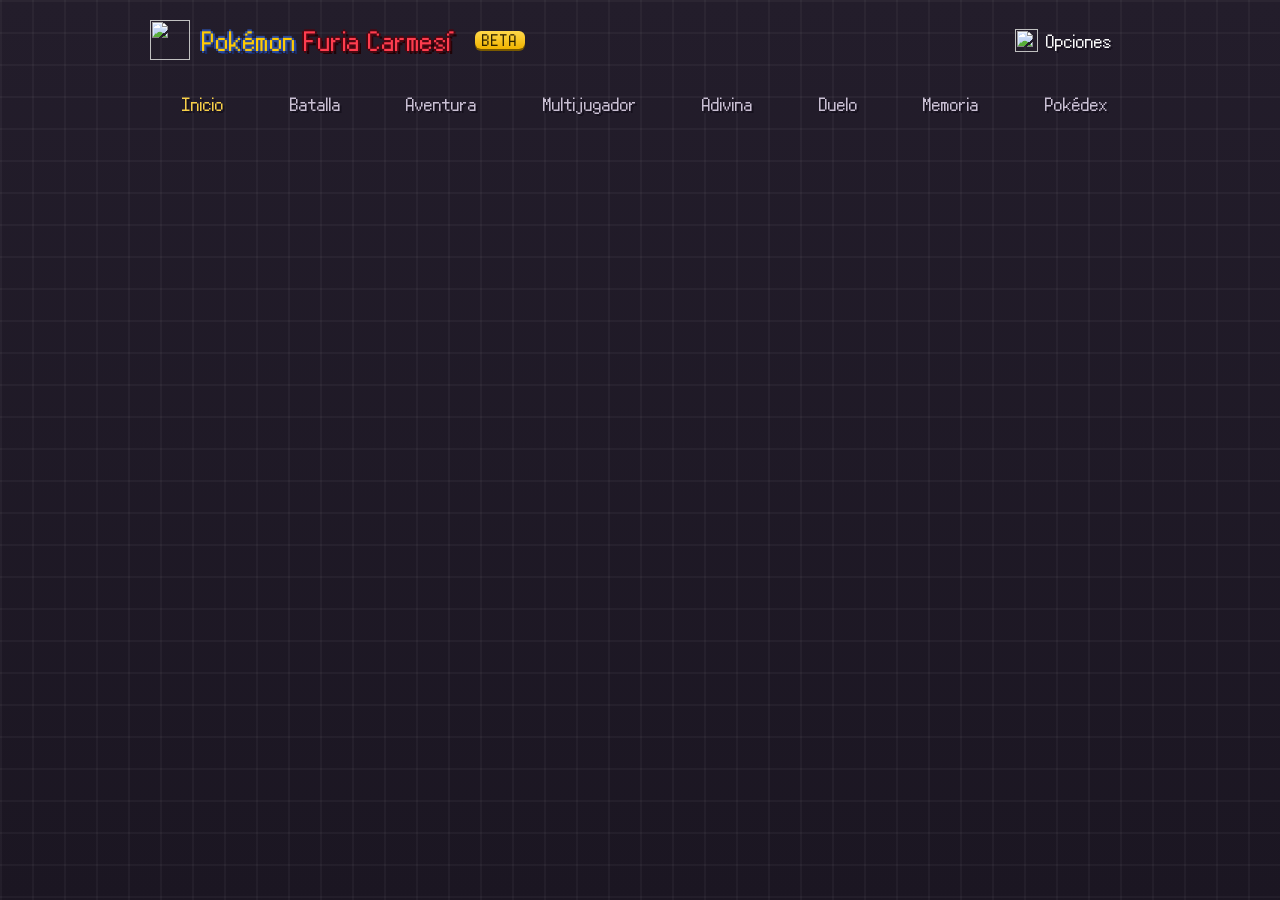
==== index.html @ b7231597 "Publicación 20/10/2026 00:02" ====
<!DOCTYPE html>
<html lang="es">
<head>
    <meta charset="UTF-8">
    <meta name="viewport" content="width=device-width, initial-scale=1.0">
    <meta name="description" content="Pokémon Furia Carmesí: juego de fans de Pokémon con aventura por la región de Aurelia, Pokémon Furiosos, combates difíciles, Metro Batalla, capturas, Pokédex y combates online contra otros entrenadores.">
    <meta name="theme-color" content="#1b2033">
    <!-- La web ya es oscura: así los navegadores con «modo oscuro forzado» (Samsung Internet, Brave…) no la repintan -->
    <meta name="color-scheme" content="dark">
    <!-- Vista previa al compartir el enlace (WhatsApp, Discord…) -->
    <meta property="og:type" content="website">
    <meta property="og:title" content="Pokémon Furia Carmesí">
    <meta property="og:description" content="Juego de fans de Pokémon: aventura por la región de Aurelia, Pokémon envueltos en furia carmesí, combates difíciles y combates online contra otros entrenadores.">
    <meta property="og:image" content="https://play.pokemonshowdown.com/sprites/gen6bgs/bg-volcanocave.jpg">
    <meta name="twitter:card" content="summary_large_image">
    <title>Pokémon Furia Carmesí</title>

    <link rel="icon" type="image/png" sizes="192x192" href="iconos/icono-192.png">
    <!-- Se puede instalar como aplicación (Android, iPhone y ordenador) -->
    <link rel="manifest" href="manifest.webmanifest">
    <link rel="apple-touch-icon" href="iconos/icono-192.png">
    <meta name="mobile-web-app-capable" content="yes">
    <meta name="apple-mobile-web-app-capable" content="yes">
    <meta name="apple-mobile-web-app-title" content="Furia Carmesí">
    <meta name="apple-mobile-web-app-status-bar-style" content="black">
    <!-- Conexión adelantada con las webs de donde salen los sprites, sonidos y datos (en el móvil se nota) -->
    <link rel="preconnect" href="https://raw.githubusercontent.com">
    <link rel="preconnect" href="https://raw.githubusercontent.com" crossorigin>
    <link rel="preconnect" href="https://pokeapi.co" crossorigin>
    <link rel="preconnect" href="https://play.pokemonshowdown.com">
    <link rel="stylesheet" href="styles.css?v=202610200002">
    <link rel="stylesheet" href="piel.css?v=202610200002">
    <link rel="preload" href="fuentes/pokemon-emerald-pro.woff" as="font" type="font/woff" crossorigin>
</head>
<body>
    <noscript><p style="margin: 40px 16px; text-align: center; font: 18px/1.5 system-ui, sans-serif; color: #f0eaf5;">Pokémon Furia Carmesí necesita JavaScript para funcionar. Actívalo en tu navegador y recarga la página.</p></noscript>

    <div class="app">

        <!-- ===================== CABECERA ===================== -->
        <header class="cabecera">
            <div class="marca" data-vista="inicio">
                <img class="logo-ball" src="https://raw.githubusercontent.com/PokeAPI/sprites/master/sprites/items/poke-ball.png" alt="">
                <h1>Pokémon <span class="titulo-furia">Furia Carmesí</span></h1>
                <span class="insignia-beta" title="Versión de prueba">Beta</span>
            </div>

            <div class="acciones-cabecera">
                <button class="btn-opciones" id="btn-opciones" title="Opciones (tecla O)" aria-label="Opciones">
                    <img class="icono-ajustes" src="https://raw.githubusercontent.com/pagefaultgames/pokerogue-assets/beta/images/ui/settings_icon.png" alt="">
                    <span>Opciones</span>
                </button>
            </div>
        </header>

        <!-- Navegación entre juegos -->
        <nav class="nav-juegos" id="nav-juegos">
            <button class="nav-btn activa" data-vista="inicio">Inicio</button>
            <button class="nav-btn" data-vista="batalla">Batalla</button>
            <button class="nav-btn" data-vista="aventura">Aventura</button>
            <button class="nav-btn" data-vista="multijugador"><span class="nav-largo">Multijugador</span><span class="nav-corto">Online</span></button>
            <button class="nav-btn" data-vista="quiz">Adivina</button>
            <button class="nav-btn" data-vista="duelo">Duelo</button>
            <button class="nav-btn" data-vista="memoria">Memoria</button>
            <button class="nav-btn" data-vista="pokedex">Pokédex</button>
        </nav>


        <!-- ===================== VISTA: INICIO (HUB) ===================== -->
        <section class="vista" id="vista-inicio"><div class="arranque"><div class="cargando"></div></div></section>


        <!-- ===================== VISTA: BATALLA ===================== -->
        <section class="vista oculta" id="vista-batalla"></section>


        <!-- ===================== VISTA: AVENTURA ===================== -->
        <section class="vista oculta" id="vista-aventura"></section>


        <!-- ===================== VISTA: MULTIJUGADOR ===================== -->
        <section class="vista oculta" id="vista-multijugador"></section>


        <!-- ===================== VISTA: ADIVINA (QUIZ) ===================== -->
        <section class="vista oculta" id="vista-quiz">
            <div class="sub-tabs" id="quiz-subtabs">
                <button class="sub-tab activa" data-modo="silueta">Silueta</button>
                <button class="sub-tab" data-modo="descripcion">Descripción</button>
                <button class="sub-tab" data-modo="grito">Grito</button>
            </div>

            <div class="ajustes">
                <div class="campo">
                    <label for="quiz-generacion">Generación</label>
                    <select id="quiz-generacion">
                        <option value="all">Todas (1-1025)</option>
                        <option value="1">1ª · Kanto</option>
                        <option value="2">2ª · Johto</option>
                        <option value="3">3ª · Hoenn</option>
                        <option value="4">4ª · Sinnoh</option>
                        <option value="5">5ª · Teselia</option>
                        <option value="6">6ª · Kalos</option>
                        <option value="7">7ª · Alola</option>
                        <option value="8">8ª · Galar</option>
                        <option value="9">9ª · Paldea</option>
                    </select>
                </div>
            </div>

            <div class="marcador">
                <div class="stat"><span class="stat-label">Puntos</span><span class="stat-num" id="q-puntos">0</span></div>
                <div class="stat"><span class="stat-label">Racha</span><span class="stat-num" id="q-racha">0</span></div>
                <div class="stat"><span class="stat-label">Récord</span><span class="stat-num" id="q-record">0</span></div>
                <div class="stat"><span class="stat-label">Precisión</span><span class="stat-num" id="q-precision">—</span></div>
            </div>

            <div class="tarjeta-juego">
                <div class="zona-imagen" id="q-zona-imagen">
                    <div class="cargando" id="q-cargando"></div>
                    <img id="q-imagen" src="" alt="Adivina el Pokémon">
                </div>
                <div class="grito-control oculta" id="q-grito-control">
                    <button class="btn-grito" id="q-btn-grito">Reproducir grito</button>
                </div>
                <p class="desc-quiz oculta" id="q-descripcion"></p>
                <div class="tipos-revelados" id="q-tipos"></div>
                <p class="pregunta" id="q-pregunta">¿Quién es este Pokémon?</p>
                <div class="opciones" id="q-opciones"></div>
                <p class="feedback" id="q-feedback"></p>
                <p class="nombre-revelado" id="q-nombre"></p>
                <button class="btn-siguiente" id="q-siguiente">Siguiente</button>
            </div>
        </section>


        <!-- ===================== VISTA: DUELO DE STATS ===================== -->
        <section class="vista oculta" id="vista-duelo"></section>


        <!-- ===================== VISTA: MEMORIA ===================== -->
        <section class="vista oculta" id="vista-memoria"></section>


        <!-- ===================== VISTA: POKÉDEX ===================== -->
        <section class="vista oculta" id="vista-pokedex">
            <div class="controles-dex">
                <div class="buscador">
                    <svg class="lupa" viewBox="0 0 24 24" fill="none" stroke="currentColor" stroke-width="2.2" stroke-linecap="round"><circle cx="11" cy="11" r="7"/><path d="m20 20-3.5-3.5"/></svg>
                    <input type="search" id="busqueda" placeholder="Buscar por nombre o número…" autocomplete="off">
                </div>
                <select id="dex-generacion">
                    <option value="all">Todas las generaciones</option>
                    <option value="1">1ª · Kanto</option>
                    <option value="2">2ª · Johto</option>
                    <option value="3">3ª · Hoenn</option>
                    <option value="4">4ª · Sinnoh</option>
                    <option value="5">5ª · Teselia</option>
                    <option value="6">6ª · Kalos</option>
                    <option value="7">7ª · Alola</option>
                    <option value="8">8ª · Galar</option>
                    <option value="9">9ª · Paldea</option>
                </select>
            </div>
            <div class="tipos-filtro" id="tipos-filtro"></div>
            <p class="conteo-dex" id="conteo-dex">Cargando Pokédex…</p>
            <div class="rejilla-dex" id="rejilla-dex"></div>
            <div class="sentinela" id="sentinela"></div>
        </section>

    </div>


    <!-- ===================== MODAL DE DETALLE (Pokédex) ===================== -->
    <div class="modal-fondo oculta" id="modal-fondo">
        <div class="modal" id="modal" role="dialog" aria-modal="true" aria-label="Ficha del Pokémon">
            <button class="modal-nav prev" id="modal-prev" aria-label="Anterior">‹</button>
            <button class="modal-nav next" id="modal-next" aria-label="Siguiente">›</button>
            <button class="modal-cerrar" id="modal-cerrar" aria-label="Cerrar">×</button>
            <div class="modal-contenido" id="modal-contenido"></div>
        </div>
    </div>

    <!-- ===================== CAPA DE BATALLA (overlay) ===================== -->
    <div class="capa-batalla oculta" id="capa-batalla"></div>

    <!-- Aviso "toast" -->
    <div class="toast oculta" id="toast" role="status" aria-live="polite"></div>
    <!-- Lo que dice el combate, entero y una vez, para los lectores de pantalla (en la pantalla se escribe letra a letra) -->
    <div id="anuncio-sr" class="solo-lector" aria-live="polite" aria-atomic="true"></div>


    <script>
        // Últimos errores del juego: se adjuntan (si quieres) al informar de un fallo desde Opciones.
        window.__errores = [];
        (function () {
            var anotar = function (m, f, l) {
                var e = { m: String(m || "").slice(0, 300), f: String(f || "").split("/").pop().slice(0, 60), l: l || 0, t: Date.now() };
                var u = window.__errores[window.__errores.length - 1];
                if (u && u.m === e.m && u.f === e.f && u.l === e.l) return;
                window.__errores.push(e); if (window.__errores.length > 12) window.__errores.shift();
                if (window.__alError) try { window.__alError(e); } catch (_) {}
            };
            addEventListener("error", function (ev) { if (ev && ev.message) anotar(ev.message, ev.filename, ev.lineno); });
            addEventListener("unhandledrejection", function (ev) { var r = ev && ev.reason; anotar("promesa: " + (r && (r.message || r.type) || r), r && r.stack ? (r.stack.split("\n")[1] || "") : "", 0); });
        })();
    </script>
    <script src="objetos.js?v=202610200002"></script>
    <script src="data.js?v=202610200002"></script>
    <script src="habilidades.js?v=202610200002"></script>
    <script src="recursos.js?v=202610200002"></script>
    <script src="mundo.js?v=202610200002"></script>
    <script src="audio.js?v=202610200002"></script>
    <script src="animaciones.js?v=202610200002"></script>
    <script src="poderes.js?v=202610200002"></script>
    <script src="battle.js?v=202610200002"></script>
    <script src="dobles.js?v=202610200002"></script>
    <script src="mochila.js?v=202610200002"></script>
    <script src="region.js?v=202610200002"></script>
    <script src="misterio.js?v=202610200002"></script>
    <script src="safari.js?v=202610200002"></script>
    <script src="guia.js?v=202610200002"></script>
    <script src="metro.js?v=202610200002"></script>
    <script src="logros.js?v=202610200002"></script>
    <script src="ampliacion.js?v=202610200002"></script>
    <script src="torneo.js?v=202610200002"></script>
    <script src="guarderia.js?v=202610200002"></script>
    <script src="online-config.js?v=202610200002"></script>
    <script src="multijugador.js?v=202610200002"></script>
    <script src="script.js?v=202610200002"></script>

</body>
</html>
---- styles.css ----
/* =========================================================
   POKÉARCADE · Hoja de estilos
   ========================================================= */

/* Fuente pixel de Pokémon (PokéRogue): números, mensajes y menús de combate */
@font-face {
    font-family: "PkmnEms";
    src: url("https://raw.githubusercontent.com/pagefaultgames/pokerogue-assets/beta/fonts/pkmnems.ttf") format("truetype");
    font-display: swap;
}
:root {
    --fuente-pk: "PkmnEms", "Press Start 2P", monospace;
    --fondo-1: #1a1030;
    --fondo-2: #10162e;
    --superficie: rgba(255, 255, 255, 0.06);
    --superficie-2: rgba(255, 255, 255, 0.1);
    --borde: rgba(255, 255, 255, 0.14);
    --texto: #ffffff;
    --texto-suave: rgba(255, 255, 255, 0.6);
    --acento: #ffcb05;
    --acento-2: #3c5aa6;
    --rojo: #ee1515;
    --verde: #4caf50;
    --sombra: 0 12px 40px rgba(0, 0, 0, 0.45);
    --radio: 20px;
}
body.tema-claro {
    --fondo-1: #eef2fb;
    --fondo-2: #dfe6f7;
    --superficie: rgba(255, 255, 255, 0.75);
    --superficie-2: #ffffff;
    --borde: rgba(20, 30, 60, 0.14);
    --texto: #1a2340;
    --texto-suave: rgba(26, 35, 64, 0.6);
    --sombra: 0 12px 34px rgba(60, 90, 166, 0.18);
}

* { margin: 0; padding: 0; box-sizing: border-box; }

body {
    font-family: 'Poppins', sans-serif;
    background:
        radial-gradient(1200px 600px at 15% -10%, rgba(255, 203, 5, 0.10), transparent 60%),
        radial-gradient(900px 500px at 100% 0%, rgba(60, 90, 166, 0.22), transparent 55%),
        linear-gradient(160deg, var(--fondo-1), var(--fondo-2));
    background-attachment: fixed;
    color: var(--texto);
    min-height: 100vh;
    padding: 20px 15px 60px;
    transition: background 0.4s ease, color 0.3s ease;
}
.app { width: 100%; max-width: 980px; margin: 0 auto; }
.oculta { display: none !important; }

/* ===================== CABECERA / NAV ===================== */
.cabecera {
    display: flex; align-items: center; justify-content: space-between;
    gap: 14px; margin-bottom: 16px;
}
.marca { display: flex; align-items: center; gap: 12px; cursor: pointer; }
.marca h1 {
    font-family: 'Press Start 2P', cursive; font-size: 18px; line-height: 1.4;
    color: var(--acento); text-shadow: 2px 2px 0 var(--acento-2);
}
.acciones-cabecera { display: flex; align-items: center; gap: 10px; }
.pokebola-logo {
    width: 40px; height: 40px; border-radius: 50%;
    background: linear-gradient(to bottom, #ee1515 0 50%, #fff 50% 100%);
    border: 4px solid #1a1a1a; position: relative; flex-shrink: 0;
    animation: girar-suave 6s ease-in-out infinite;
}
.pokebola-logo::before {
    content: ""; position: absolute; top: 50%; left: -4px; right: -4px;
    height: 4px; background: #1a1a1a; transform: translateY(-50%);
}
.pokebola-logo::after {
    content: ""; position: absolute; top: 50%; left: 50%;
    width: 12px; height: 12px; background: #fff; border: 3px solid #1a1a1a;
    border-radius: 50%; transform: translate(-50%, -50%);
}
@keyframes girar-suave { 0%, 100% { transform: rotate(0); } 50% { transform: rotate(12deg); } }

.btn-icono {
    width: 42px; height: 42px; border-radius: 50%;
    border: 1px solid var(--borde); background: var(--superficie);
    font-size: 18px; cursor: pointer; transition: transform 0.2s, background 0.2s;
}
.btn-icono:hover { transform: scale(1.08); background: var(--superficie-2); }

.nav-juegos {
    display: flex; gap: 6px; overflow-x: auto; padding: 5px;
    background: var(--superficie); border: 1px solid var(--borde);
    border-radius: 16px; margin-bottom: 24px;
    scrollbar-width: thin;
}
.nav-btn {
    border: none; background: transparent; color: var(--texto-suave);
    font-family: inherit; font-weight: 600; font-size: 14px;
    padding: 10px 16px; border-radius: 10px; cursor: pointer; white-space: nowrap;
    transition: background 0.2s, color 0.2s; flex: 1; min-width: 74px;
}
.nav-btn:hover { color: var(--texto); background: var(--superficie-2); }
.nav-btn.activa { background: var(--acento); color: #1a1a2e; }

/* ===================== INICIO: PORTADA ESTILO BLANCO 2 ===================== */
.portada {
    display: grid; grid-template-columns: 1.35fr 1fr; gap: 18px; align-items: stretch; margin-bottom: 22px;
}
.portada-escena {
    position: relative; min-height: 300px; border-radius: 22px; overflow: hidden;
    background-size: cover; background-position: center bottom; image-rendering: pixelated;
    box-shadow: var(--sombra); border: 1px solid var(--borde);
}
.portada-escena::after {
    content: ""; position: absolute; inset: 0; pointer-events: none;
    background: linear-gradient(180deg, rgba(10,14,30,0.55) 0%, transparent 42%, transparent 70%, rgba(10,14,30,0.35) 100%);
}
.portada-titulo { position: relative; z-index: 1; padding: 22px 24px; }
.portada-titulo h2 {
    font-family: 'Press Start 2P', cursive; font-size: 26px; line-height: 1.3; color: var(--acento);
    text-shadow: 3px 3px 0 var(--acento-2), 0 6px 16px rgba(0,0,0,0.45);
}
.portada-titulo p { color: #fff; font-weight: 700; letter-spacing: 1.5px; text-transform: uppercase; font-size: 13px; margin-top: 8px; text-shadow: 0 2px 6px rgba(0,0,0,0.6); }
.portada-personajes {
    position: absolute; left: 0; right: 0; bottom: 14%; z-index: 1;
    display: flex; justify-content: center; align-items: flex-end; gap: 34px;
}
.portada-sprite { image-rendering: pixelated; filter: drop-shadow(0 6px 5px rgba(0,0,0,0.35)); }
.portada-menu { display: flex; flex-direction: column; gap: 12px; justify-content: center; }
.menu-op {
    display: flex; flex-direction: column; gap: 4px; text-align: left; cursor: pointer;
    background: var(--superficie); border: 2px solid var(--borde); border-radius: 16px; padding: 16px 20px;
    color: var(--texto); font-family: inherit; font-size: 17px; font-weight: 700;
    transition: border-color 0.2s, transform 0.15s, background 0.2s;
}
.menu-op:hover { border-color: var(--acento); transform: translateX(4px); background: var(--superficie-2); }
.menu-op.principal { background: linear-gradient(135deg, rgba(255,203,5,0.18), rgba(60,90,166,0.16)); border-color: rgba(255,203,5,0.55); }
.mo-titulo { font-size: 20px; font-weight: 800; color: var(--acento); }
body.tema-claro .mo-titulo, body.tema-claro .he-cab .hub-etq, body.tema-claro .cab-dinero b, body.tema-claro .titulo-seccion .num-pk { color: #b07d00; }
.mo-ficha { display: flex; flex-direction: column; gap: 3px; font-size: 13px; font-weight: 500; color: var(--texto-suave); }
.mo-ficha b { color: var(--texto); font-size: 15px; font-weight: 700; }
.mo-medallas { display: flex; flex-wrap: wrap; gap: 3px; margin-top: 4px; }
.mo-medallas img { width: 20px; height: 20px; object-fit: contain; image-rendering: pixelated; }
.mini-juegos { display: flex; flex-wrap: wrap; gap: 10px; justify-content: center; }
.mini-juego {
    display: inline-flex; align-items: center; gap: 8px; cursor: pointer;
    background: var(--superficie); border: 1px solid var(--borde); border-radius: 999px; padding: 8px 16px 8px 10px;
    color: var(--texto); font-family: inherit; font-weight: 600; font-size: 14px; transition: border-color 0.2s, transform 0.15s;
}
.mini-juego:hover { border-color: var(--acento); transform: translateY(-2px); }
.mj-icono { width: 26px; height: 26px; color: var(--acento); display: flex; }
.mj-icono svg { width: 100%; height: 100%; }
@media (max-width: 720px) { .portada { grid-template-columns: 1fr; } .portada-escena { min-height: 250px; } }

/* Ciclo día / tarde / noche (escenarios exteriores) */
.fondo-batalla.hora-tarde .fondo-img { filter: sepia(0.28) saturate(1.25) brightness(0.95) hue-rotate(-8deg); }
.fondo-batalla.hora-noche .fondo-img { filter: brightness(0.62) saturate(0.8) hue-rotate(8deg); }
.portada-escena.hora-noche::before, .hub-explorar.hora-noche::before { content: ""; position: absolute; inset: 0; background: rgba(20,30,80,0.38); pointer-events: none; z-index: 1; }
.portada-escena.hora-tarde::before, .hub-explorar.hora-tarde::before { content: ""; position: absolute; inset: 0; background: rgba(255,120,40,0.16); pointer-events: none; z-index: 1; }

/* Ranuras de guardado */
.resumen.ranuras { max-width: 560px; }
.resumen.ranuras h3 { font-size: 20px; margin-bottom: 12px; }
.lista-ranuras { display: flex; flex-direction: column; gap: 10px; margin-bottom: 14px; }
.ranura {
    display: flex; align-items: center; gap: 12px; padding: 12px 14px; border-radius: 14px;
    background: var(--superficie); border: 2px solid var(--borde);
}
.ranura.activa { border-color: rgba(255,203,5,0.6); }
.rn-num { font-family: 'Press Start 2P', cursive; font-size: 12px; color: var(--acento); width: 18px; text-align: center; }
.rn-poke { width: 52px; height: 52px; image-rendering: pixelated; flex-shrink: 0; }
.rn-datos { flex: 1; display: flex; flex-direction: column; gap: 2px; font-size: 13px; color: var(--texto-suave); min-width: 0; }
.rn-datos b { color: var(--texto); font-size: 15px; }
.rn-datos.vacia b { color: var(--texto-suave); }
.rn-fecha { font-size: 11.5px; }
.rn-botones { display: flex; gap: 6px; flex-wrap: wrap; justify-content: flex-end; }
.nota.aviso { color: #ff9d8f; margin-bottom: 10px; }

/* ===================== ENCABEZADOS DE MODO / PANEL ===================== */
.cabecera-modo { text-align: center; margin-bottom: 20px; }
.cabecera-modo h2 { font-size: 26px; font-weight: 800; }
.cabecera-modo p { color: var(--texto-suave); margin-top: 4px; }
.cabecera-modo.con-volver { display: flex; align-items: center; gap: 12px; text-align: left; }
.cabecera-modo.con-volver h2 { font-size: 22px; }
.btn-volver {
    background: var(--superficie); border: 1px solid var(--borde); color: var(--texto);
    font-family: inherit; font-weight: 600; padding: 8px 14px; border-radius: 10px; cursor: pointer;
}
.panel {
    max-width: 480px; margin: 0 auto; display: flex; flex-direction: column; gap: 14px;
    background: var(--superficie); border: 1px solid var(--borde);
    border-radius: var(--radio); padding: 22px; box-shadow: var(--sombra);
}
.nota { color: var(--texto-suave); font-size: 13px; text-align: center; }
.num-pk, .num-dex, .stat-num, .obj-prog, .ng-num, .rn-num, .nf-v, .nf-d, .res-exp-cab .num-pk {
    font-family: var(--fuente-pk); font-weight: 400; letter-spacing: 0.5px;
}
.num-pk { font-size: 1.12em; line-height: 0.9; }
.obj-prog { font-size: 16px; }
.stat-num { font-size: 28px; }
.nf-v, .nf-d { font-size: 17px; }

.btn-grande {
    padding: 16px; border: none; border-radius: 14px; background: var(--acento); color: #1a1a2e;
    font-family: inherit; font-weight: 700; font-size: 16px; cursor: pointer;
    transition: transform 0.2s, box-shadow 0.2s;
}
.btn-grande:hover { transform: translateY(-2px); box-shadow: 0 6px 18px rgba(255,203,5,0.4); }
.btn-grande.secundario { background: var(--acento-2); color: #fff; }
.btn-sec {
    background: var(--superficie-2); border: 1px solid var(--borde); color: var(--texto);
    font-family: inherit; font-weight: 600; font-size: 14px; padding: 12px 16px;
    border-radius: 12px; cursor: pointer; transition: border-color 0.2s, transform 0.15s;
}
.btn-sec:hover { border-color: var(--acento); transform: translateY(-2px); }

/* Retos para desbloquear al líder */
.objetivos { list-style: none; display: flex; flex-direction: column; gap: 6px; margin: 4px 0 14px; }
.obj {
    display: flex; align-items: center; gap: 10px; padding: 8px 10px; border-radius: 10px;
    background: rgba(0,0,0,0.18); font-size: 14px;
}
body.tema-claro .obj { background: rgba(60,90,166,0.08); }
.obj-marca {
    width: 20px; height: 20px; border-radius: 50%; flex-shrink: 0; border: 2px solid var(--texto-suave);
    display: flex; align-items: center; justify-content: center; font-size: 12px; font-weight: 800;
}
.obj.hecho .obj-marca { background: var(--verde); border-color: var(--verde); color: #fff; }
.obj.hecho .obj-marca::before { content: "✓"; }
.obj.hecho .obj-texto { color: var(--texto-suave); text-decoration: line-through; }
.obj.historia .obj-marca { border-color: var(--acento); }
.obj.historia.villano .obj-marca { border-color: #e0503f; }
.obj-texto { flex: 1; min-width: 0; }
.obj-prog { font-weight: 700; font-size: 13px; color: var(--acento); white-space: nowrap; }
.obj .btn-mini { padding: 6px 12px; font-size: 13px; }

/* Partida nueva y sin partida */
.campo-nombre { display: flex; flex-direction: column; align-items: center; gap: 8px; margin-bottom: 18px; }
.campo-nombre label { font-weight: 700; }
.campo-nombre input {
    width: min(280px, 100%); padding: 12px 16px; border-radius: 12px; border: 2px solid var(--borde);
    background: var(--superficie); color: var(--texto); font-family: inherit; font-size: 17px; font-weight: 600; text-align: center;
}
.campo-nombre input:focus { outline: none; border-color: var(--acento); }
.panel.sin-partida { gap: 12px; }

.rejilla-starters { display: grid; grid-template-columns: repeat(auto-fill, minmax(120px, 1fr)); gap: 14px; }
.carta-starter {
    background: var(--superficie); border: 1px solid var(--borde); border-radius: 16px;
    padding: 12px; cursor: pointer; display: flex; flex-direction: column; align-items: center;
    color: var(--texto); font-family: inherit; transition: transform 0.18s, border-color 0.2s;
}
.carta-starter:hover { transform: translateY(-5px); border-color: var(--acento); box-shadow: var(--sombra); }
.carta-starter img { width: 100px; height: 100px; object-fit: contain; }
.carta-starter span { font-weight: 600; font-size: 14px; }

.btn-mini {
    background: var(--acento-2); color: #fff; border: none; border-radius: 10px; padding: 8px 14px;
    font-family: inherit; font-weight: 600; cursor: pointer; transition: filter 0.2s;
}
.btn-mini:hover { filter: brightness(1.12); }
.btn-mini.peligro { background: var(--rojo); }
.btn-mini:disabled, .btn-grande:disabled { opacity: 0.45; cursor: not-allowed; filter: grayscale(0.4); transform: none; box-shadow: none; }
.rejilla-caja { display: grid; grid-template-columns: repeat(auto-fill, minmax(110px, 1fr)); gap: 12px; }
.carta-caja {
    position: relative; background: var(--superficie); border: 2px solid var(--borde); border-radius: 14px;
    padding: 10px; cursor: pointer; display: flex; flex-direction: column; align-items: center;
    color: var(--texto); font-family: inherit; transition: transform 0.15s, border-color 0.2s;
}
.carta-caja:hover { transform: translateY(-3px); }
.carta-caja.en-equipo { border-color: var(--verde); }
.carta-caja .cc-icono { width: 80px; height: 60px; image-rendering: pixelated; object-fit: contain; }
.cc-nom { font-weight: 600; font-size: 13px; }
.cc-nv { font-size: 11px; color: var(--texto-suave); }
.cc-check { font-size: 11px; color: var(--verde); font-weight: 700; margin-top: 2px; }

/* ===================== MARCADOR ===================== */
.marcador { display: grid; grid-template-columns: repeat(4, 1fr); gap: 10px; margin-bottom: 20px; }
.marcador.dos { grid-template-columns: repeat(2, 1fr); max-width: 320px; margin-inline: auto; }
.stat {
    background: var(--superficie); border: 1px solid var(--borde); border-radius: 14px;
    padding: 12px 8px; display: flex; flex-direction: column; align-items: center; gap: 4px;
}
.stat-label { font-size: 11px; text-transform: uppercase; letter-spacing: 1px; color: var(--texto-suave); }
.stat-num { font-size: 26px; font-weight: 800; color: var(--acento); line-height: 1; }

/* ===================== TARJETA DE JUEGO (quiz) ===================== */
.sub-tabs { display: flex; gap: 8px; justify-content: center; margin-bottom: 18px; flex-wrap: wrap; }
.sub-tab {
    border: 1px solid var(--borde); background: var(--superficie); color: var(--texto-suave);
    font-family: inherit; font-weight: 600; font-size: 14px; padding: 10px 18px; border-radius: 999px; cursor: pointer;
    transition: background 0.2s, color 0.2s;
}
.sub-tab.activa { background: var(--acento); color: #1a1a2e; border-color: var(--acento); }

.ajustes { display: flex; gap: 12px; flex-wrap: wrap; align-items: flex-end; margin-bottom: 18px; justify-content: center; }
.campo { display: flex; flex-direction: column; gap: 5px; min-width: 200px; }
.campo label { font-size: 12px; color: var(--texto-suave); text-transform: uppercase; letter-spacing: 0.5px; padding-left: 4px; }
select, .buscador input {
    font-family: inherit; font-size: 14px; font-weight: 500; color: var(--texto);
    background: var(--superficie); border: 1px solid var(--borde); border-radius: 12px;
    padding: 12px 14px; cursor: pointer; outline: none; transition: border-color 0.2s;
}
select:focus, .buscador input:focus { border-color: var(--acento); }
select option { color: #1a2340; }

.tarjeta-juego {
    background: var(--superficie); border: 1px solid var(--borde); border-radius: var(--radio);
    padding: 22px; display: flex; flex-direction: column; align-items: center;
    box-shadow: var(--sombra); max-width: 480px; margin: 0 auto;
}
.zona-imagen {
    position: relative; width: 230px; height: 230px; display: flex; align-items: center; justify-content: center;
    border-radius: 50%; background: radial-gradient(circle, rgba(255,255,255,0.06), transparent 70%); transition: background 0.5s ease;
}
.zona-imagen img {
    width: 200px; height: 200px; object-fit: contain; filter: brightness(0); opacity: 0;
    transition: filter 0.6s ease, transform 0.4s ease, opacity 0.3s ease;
}
.zona-imagen img.cargada { opacity: 1; }
.zona-imagen.revelado { background: radial-gradient(circle, rgba(255,203,5,0.28), transparent 70%); }
.zona-imagen.revelado img { filter: brightness(1); animation: aparecer 0.5s ease; }
.cargando {
    position: absolute; width: 46px; height: 46px; border: 4px solid var(--borde); border-top-color: var(--acento);
    border-radius: 50%; animation: girar 0.8s linear infinite; display: none;
}
.zona-imagen.cargando-activa .cargando { display: block; }
@keyframes girar { to { transform: rotate(360deg); } }

.desc-quiz { font-style: italic; color: var(--texto-suave); text-align: center; margin: 14px 0 0; line-height: 1.5; }
.grito-control { margin-top: 14px; }
.tipos-revelados { display: flex; gap: 8px; justify-content: center; flex-wrap: wrap; margin-top: 10px; }
.pregunta { font-weight: 600; font-size: 17px; margin: 14px 0; text-align: center; }

.opciones { display: grid; grid-template-columns: 1fr 1fr; gap: 12px; width: 100%; }
.opcion {
    padding: 14px 10px; border: 2px solid var(--borde); border-radius: 14px; background: var(--superficie-2);
    color: var(--texto); font-family: inherit; font-weight: 600; font-size: 15px; cursor: pointer;
    transition: transform 0.15s, background 0.2s, border-color 0.2s;
}
.opcion:hover:not(:disabled) { transform: translateY(-2px); border-color: var(--acento); }
.opcion:disabled { cursor: default; }
.opcion.correcta { background: var(--verde); border-color: var(--verde); color: #fff; }
.opcion.incorrecta { background: var(--rojo); border-color: var(--rojo); color: #fff; animation: temblar 0.4s; }

.feedback { min-height: 22px; margin-top: 16px; font-weight: 700; font-size: 16px; text-align: center; }
.feedback.bien { color: #7bed9f; }
.feedback.mal { color: #ff7675; }
.nombre-revelado { font-size: 22px; font-weight: 800; text-transform: capitalize; min-height: 26px; text-align: center; }

.btn-siguiente {
    display: none; margin-top: 16px; padding: 14px 30px; border: none; border-radius: 14px;
    background: var(--acento); color: #1a1a2e; font-family: inherit; font-weight: 700; font-size: 15px; cursor: pointer;
    transition: transform 0.2s, box-shadow 0.2s;
}
.btn-siguiente:hover { transform: translateY(-2px); box-shadow: 0 6px 18px rgba(255,203,5,0.4); }
.btn-grito {
    display: inline-flex; align-items: center; gap: 6px; background: var(--acento-2); color: #fff; border: none;
    border-radius: 999px; padding: 10px 20px; font-family: inherit; font-weight: 600; font-size: 14px; cursor: pointer;
    transition: transform 0.15s;
}
.btn-grito:hover { transform: translateY(-2px); }

/* ===================== DUELO ===================== */
.duelo-pregunta { text-align: center; font-size: 20px; font-weight: 700; margin-bottom: 18px; }
.duelo-arena { display: flex; align-items: center; justify-content: center; gap: 8px; flex-wrap: nowrap; }
.duelo-carta {
    flex: 1; max-width: 240px; background: var(--superficie); border: 3px solid var(--borde); border-radius: 18px;
    padding: 16px; cursor: pointer; display: flex; flex-direction: column; align-items: center; gap: 6px;
    color: var(--texto); font-family: inherit; transition: transform 0.15s, border-color 0.2s;
}
.duelo-carta:hover { transform: translateY(-4px); border-color: var(--acento); }
.duelo-carta img { width: 130px; height: 130px; object-fit: contain; }
.dc-nom { font-weight: 700; font-size: 16px; text-transform: capitalize; }
.dc-val { font-size: 22px; font-weight: 800; color: var(--acento); }
.duelo-carta.gana { border-color: var(--verde); }
.duelo-carta.pierde { border-color: var(--rojo); opacity: 0.7; }
.duelo-vs { font-family: 'Press Start 2P', cursive; font-size: 16px; color: var(--acento); flex-shrink: 0; }

/* ===================== MEMORIA ===================== */
.mem-controles { display: flex; gap: 12px; align-items: flex-end; justify-content: center; flex-wrap: wrap; margin-bottom: 14px; }
.mem-stats { display: flex; gap: 20px; justify-content: center; margin-bottom: 18px; color: var(--texto-suave); }
.mem-stats b { color: var(--texto); }
.mem-tablero {
    display: grid; grid-template-columns: repeat(var(--cols, 4), 1fr); gap: 10px;
    max-width: 520px; margin: 0 auto;
}
.mem-carta {
    position: relative; aspect-ratio: 1; border: none; background: transparent; cursor: pointer;
    transform-style: preserve-3d; transition: transform 0.4s; padding: 0;
}
.mem-carta.volteada, .mem-carta.hecha { transform: rotateY(180deg); }
.mem-carta.hecha { cursor: default; opacity: 0.75; }
.mem-cara {
    position: absolute; inset: 0; border-radius: 12px; backface-visibility: hidden;
    display: flex; align-items: center; justify-content: center;
}
.mem-atras {
    background: linear-gradient(180deg, #ee1515 0 50%, #fff 50% 100%);
    border: 3px solid #1a1a1a;
}
.mem-atras::after {
    content: ""; width: 22px; height: 22px; background: #fff; border: 4px solid #1a1a1a; border-radius: 50%;
}
.mem-frente { background: var(--superficie-2); border: 2px solid var(--borde); transform: rotateY(180deg); }
.mem-frente img { width: 80%; height: 80%; object-fit: contain; image-rendering: pixelated; }

/* ===================== CAPA DE BATALLA ===================== */
.capa-batalla {
    position: fixed; inset: 0; z-index: 100; background: #0a0a14;
    display: flex; flex-direction: column;
}
/* Transición al cerrar/salir del combate (más estético al irse) */
.capa-batalla.cerrando { animation: salirBatalla 0.34s ease forwards; }
@keyframes salirBatalla { to { opacity: 0; transform: scale(0.985); } }
.carga-batalla {
    margin: auto; text-align: center; color: #fff;
}
.carga-batalla .cargando { display: block; margin: 0 auto 14px; }

.batalla-escena {
    position: relative; flex: 1; min-height: 300px; overflow: hidden;
    max-width: 860px; width: 100%; margin: 0 auto; background: #bfe08a;
}
/* Viñeta suave para dar profundidad y un aspecto más de juego (encima del
   escenario y los sprites, por debajo de las fichas y los efectos). */
.batalla-escena::after {
    content: ""; position: absolute; inset: 0; z-index: 3; pointer-events: none;
    background: radial-gradient(125% 95% at 50% 40%, transparent 52%, rgba(0,0,0,0.30) 100%);
}
/* Escenario: fondo real (rotativo) sobre el SVG de respaldo */
.fondo-batalla { position: absolute; inset: 0; z-index: 0; }
.fondo-img {
    position: absolute; inset: 0; width: 100%; height: 100%;
    object-fit: cover; image-rendering: pixelated;
}

/* Puesto = punto de apoyo (pies) de cada Pokémon, como en Blanco/Negro:
   rival arriba a la derecha sobre su plataforma, tu Pokémon abajo a la izquierda. */
.puesto { position: absolute; z-index: 2; width: 0; height: 0; }
.puesto-enemigo { left: 72%; top: 52%; }
.puesto-aliado { left: 28%; top: 97%; }
.puesto-aliado::before {
    content: ""; position: absolute; left: 0; top: 0; width: var(--plataforma-aliado, 300px); height: calc(var(--plataforma-aliado, 300px) * 0.22);
    translate: -50% -62%; border-radius: 50%; pointer-events: none;
    background: radial-gradient(closest-side, rgba(0,0,0,0.3), rgba(0,0,0,0.14) 62%, transparent);
}
.puesto-enemigo::before {
    content: ""; position: absolute; left: 0; top: 0; width: var(--plataforma, 260px); height: calc(var(--plataforma, 260px) * 0.26);
    translate: -50% -58%; border-radius: 50%; pointer-events: none;
    background: radial-gradient(closest-side, rgba(0,0,0,0.30), rgba(0,0,0,0.16) 62%, transparent);
}
.soporte { position: absolute; left: 0; bottom: 0; translate: -50% 0; }
.soporte-aliado { translate: -50% 0; }
.sprite {
    display: block; image-rendering: pixelated; max-width: none;
    filter: drop-shadow(0 6px 5px rgba(0,0,0,0.28)); transition: opacity 0.2s;
}

/* Entrenador rival (en la plataforma del rival) y el jugador de espaldas, cortado por abajo */
.entrenador-sprite {
    position: absolute; left: 71%; top: 53%; translate: -50% -100%; z-index: 3;
    image-rendering: pixelated; transform-origin: center bottom;
    filter: drop-shadow(0 8px 8px rgba(0,0,0,0.4));
}
.jugador-sprite {
    position: absolute; left: 22%; top: 100%; translate: -50% -80%; z-index: 3;
    image-rendering: pixelated; filter: drop-shadow(0 8px 8px rgba(0,0,0,0.35));
}
/* Capas de las animaciones de movimientos */
.capa-anim-fondo, .capa-anim-detras { position: absolute; inset: 0; pointer-events: none; overflow: hidden; z-index: 1; }
.anim-cel {
    position: absolute; width: 96px; height: 96px; pointer-events: none;
    background-repeat: no-repeat; image-rendering: pixelated; will-change: transform, opacity;
}
.anim-bg { position: absolute; inset: 0; background-repeat: repeat; image-rendering: pixelated; }
/* Animaciones de movimientos de Showdown: sus efectos (fx) delante de los Pokémon y sus fondos detrás */
.sd-efecto { position: absolute; pointer-events: none; max-width: none; will-change: left, top, width, height, opacity; }
.sd-efecto.sd-clon { image-rendering: pixelated; }
.sd-fondo { position: absolute; inset: 0; pointer-events: none; background-position: center; }
/* Destello shiny real (atlas de PokéRogue) anclado a los pies */
.fx-shiny-sparkle { position: absolute; transform: translate(-50%, -100%); image-rendering: pixelated; pointer-events: none; }
/* Parpadeo al recibir un golpe (como en los juegos) */
.recibe { animation: parpadeoGolpe 0.52s steps(1) 1; }
@keyframes parpadeoGolpe { 0%, 40%, 80% { opacity: 0; } 20%, 60%, 100% { opacity: 1; } }

/* ===== Ficha de combate (databox) estilo Blanco/Negro 2 =====
   Panel con franja del color del tipo, esquina recortada hacia el centro,
   cabecera (nombre, género, estado, nivel), medidor de PS con su etiqueta
   y, en tu Pokémon, EXP + PS numéricos. Las Poké Balls del equipo van en una pestaña. */
.caja-hp {
    position: absolute; z-index: 4; width: 318px; max-width: 58%; padding: 11px 16px 12px 18px; color: #fff;
    background: linear-gradient(180deg, #313c63 0%, #1f2744 55%, #182038 100%);
    border: 2px solid #080b16; border-radius: 16px;
    box-shadow: 0 5px 0 rgba(0,0,0,0.38), 0 14px 30px rgba(0,0,0,0.38),
                inset 0 0 0 2px rgba(255,255,255,0.07), inset 0 2px 0 rgba(255,255,255,0.16);
    transition: opacity 0.3s ease, translate 0.3s ease;
}
.caja-enemigo { top: 36px; left: 3%; border-bottom-right-radius: 34px; }
.caja-aliado { bottom: 20px; right: 3%; border-top-left-radius: 34px; }
.caja-enemigo.fuera { opacity: 0; translate: -40px 0; }
.caja-aliado.fuera { opacity: 0; translate: 40px 0; }
[data-tipo="normal"]   { --tipo: #b8b8a0; } [data-tipo="fire"]     { --tipo: #ff8a3d; }
[data-tipo="water"]    { --tipo: #4d9bff; } [data-tipo="grass"]    { --tipo: #5fcf4a; }
[data-tipo="electric"] { --tipo: #ffd21f; } [data-tipo="ice"]      { --tipo: #7fe3f0; }
[data-tipo="fighting"] { --tipo: #e0503f; } [data-tipo="poison"]   { --tipo: #b765d6; }
[data-tipo="ground"]   { --tipo: #e2bf65; } [data-tipo="flying"]   { --tipo: #9fb4ff; }
[data-tipo="psychic"]  { --tipo: #ff5f8f; } [data-tipo="bug"]      { --tipo: #b4cf2a; }
[data-tipo="rock"]     { --tipo: #c9ae55; } [data-tipo="ghost"]    { --tipo: #8a6fd1; }
[data-tipo="dragon"]   { --tipo: #7b5cff; } [data-tipo="dark"]     { --tipo: #8c7462; }
[data-tipo="steel"]    { --tipo: #b8c4d6; } [data-tipo="fairy"]    { --tipo: #ff9ee0; }
/* Sprites de atlas (iconos oficiales de PokéRogue) */
.insignia-tipo { display: inline-flex; align-items: center; gap: 4px; vertical-align: middle; }
.chip-tipo { display: inline-flex; align-items: center; gap: 6px; }
.spr { display: inline-block; flex-shrink: 0; vertical-align: middle; background-repeat: no-repeat; image-rendering: pixelated; }
/* Pestaña con los tipos (su dibujo) */
.caja-tipos {
    position: absolute; top: -30px; display: flex; gap: 3px; padding: 3px 7px 2px;
    background: rgba(8,11,22,0.8); border: 2px solid #080b16; border-bottom: none; border-radius: 10px 10px 0 0;
}
.caja-enemigo .caja-tipos { right: 34px; }
.caja-aliado .caja-tipos { left: 34px; }

/* Pestaña con las Poké Balls del equipo (entran una a una) */
.caja-bolas {
    position: absolute; top: -24px; display: flex; gap: 2px; padding: 2px 8px 1px;
    background: rgba(8,11,22,0.78); border: 2px solid #080b16; border-bottom: none; border-radius: 10px 10px 0 0;
}
.caja-bolas:empty { display: none; }
.caja-enemigo .caja-bolas { left: 22px; }
.caja-aliado .caja-bolas { right: 22px; }
.bola-mini { width: 18px; height: 18px; image-rendering: pixelated; filter: drop-shadow(0 1px 1px rgba(0,0,0,0.5)); }
.bola-mini.ko { filter: grayscale(1) brightness(0.45); opacity: 0.6; }
.bola-mini.entra { animation: bolaEntra 0.28s cubic-bezier(.2,1.4,.4,1) both; }
@keyframes bolaEntra { from { transform: translateY(-10px) scale(0.3); opacity: 0; } to { transform: none; opacity: 1; } }

/* Cambios de estadísticas activos (Ata +1, Vel −1…) */
.caja-etapas { position: absolute; display: flex; gap: 4px; flex-wrap: wrap; pointer-events: none; }
.caja-enemigo .caja-etapas { top: calc(100% + 6px); left: 16px; }
.caja-aliado .caja-etapas { right: calc(100% + 8px); top: 8px; flex-direction: column; align-items: flex-end; }
.hp-etapa {
    font-size: 10.5px; font-weight: 800; padding: 2px 7px; border-radius: 999px; letter-spacing: 0.3px;
    border: 1px solid rgba(0,0,0,0.4); box-shadow: 0 2px 0 rgba(0,0,0,0.3); animation: aparecer 0.3s ease;
}
.hp-etapa.sube { background: #2f7de0; }
.hp-etapa.baja { background: #d9453a; }

.hp-cabecera { display: flex; align-items: center; gap: 6px; margin-bottom: 8px; min-width: 0; }
.hp-nombre {
    font-weight: 800; font-size: 16px; letter-spacing: 0.2px; text-transform: capitalize;
    text-shadow: 0 2px 0 rgba(0,0,0,0.4); white-space: nowrap; overflow: hidden; text-overflow: ellipsis; min-width: 0;
}
.hp-genero { font-weight: 900; font-size: 16px; line-height: 1; text-shadow: 0 2px 0 rgba(0,0,0,0.4); }
.hp-genero.m, .genero-m { color: #5cb8ff; }
.hp-genero.f, .genero-f { color: #ff7aa8; }
.hp-shiny { color: #ffd23f; text-shadow: 0 0 6px #ffd23f; font-size: 14px; }
.hp-registrado { width: 15px; height: 15px; image-rendering: pixelated; flex-shrink: 0; }
.hp-hueco { flex: 1; display: flex; justify-content: flex-end; }
.hp-estado { display: inline-flex; animation: aparecer 0.3s ease; filter: drop-shadow(0 1px 0 rgba(0,0,0,0.5)); }
.hp-nivel {
    font-family: var(--fuente-pk); font-size: 19px; color: #ffd23f; line-height: 0.8;
    background: rgba(0,0,0,0.3); padding: 4px 7px 3px; border-radius: 8px; flex-shrink: 0; text-shadow: 1px 1px 0 rgba(0,0,0,0.45);
}
.hp-nivel small { font-family: 'Poppins', sans-serif; font-size: 10px; font-weight: 800; color: #ffe89a; margin-right: 3px; }

/* Medidor de PS: marco oscuro con la etiqueta "PS" y la barra dentro */
.hp-fila {
    display: flex; align-items: center; gap: 6px; padding: 3px 4px 3px 3px;
    background: #0b0f1c; border: 2px solid #04060c; border-radius: 999px;
    box-shadow: inset 0 1px 0 rgba(255,255,255,0.07), 0 1px 0 rgba(255,255,255,0.06);
}
.hp-etq {
    font-family: 'Press Start 2P', cursive; font-size: 7.5px; line-height: 1; color: #2a1d00;
    background: linear-gradient(180deg, #ffe066, #f2b705); padding: 3px 6px 2px; border-radius: 999px; flex-shrink: 0;
}
.hp-barra { flex: 1; height: 9px; background: #262d44; border-radius: 999px; overflow: hidden; }
.hp-relleno {
    display: block; height: 100%; border-radius: 999px; transition: width calc(0.6s / var(--vel, 1)) cubic-bezier(.4,0,.2,1), background 0.3s;
    box-shadow: inset 0 3px 0 rgba(255,255,255,0.35), inset 0 -2px 0 rgba(0,0,0,0.18);
}
.hp-relleno.verde { background: linear-gradient(180deg, #8ff06a, #36b24a); }
.hp-relleno.amarillo { background: linear-gradient(180deg, #ffe066, #eaa51c); }
.hp-relleno.rojo { background: linear-gradient(180deg, #ff7a66, #de3320); }
.caja-hp.baja .hp-relleno { animation: psBajos 0.8s ease-in-out infinite; }
@keyframes psBajos { 50% { filter: brightness(1.6); } }

/* Pie de tu Pokémon: EXP a la izquierda y PS numéricos a la derecha */
.hp-pie { display: flex; align-items: center; gap: 12px; margin-top: 8px; }
.xp-fila { flex: 1; display: flex; align-items: center; gap: 6px; }
.xp-etq { font-family: 'Press Start 2P', cursive; font-size: 7px; color: #7fd4ff; flex-shrink: 0; }
.xp-barra { flex: 1; height: 5px; background: #0b0f1c; border: 1px solid #04060c; border-radius: 999px; overflow: hidden; }
.xp-relleno {
    display: block; height: 100%; width: 0; border-radius: 999px;
    background: linear-gradient(90deg, #2b8cff, #6fe0ff); box-shadow: 0 0 6px rgba(111,224,255,0.6);
    transition: width calc(0.4s / var(--vel, 1)) cubic-bezier(.4,0,.2,1);
}
.hp-num { font-family: var(--fuente-pk); font-size: 19px; line-height: 0.8; letter-spacing: 0.5px; white-space: nowrap; text-shadow: 1px 1px 0 rgba(0,0,0,0.45); }
.hp-num b { color: #fff; font-weight: 400; }
.hp-num span { color: rgba(255,255,255,0.6); font-size: 16px; }

/* Subida / bajada de estadísticas sobre el sprite */
/* Debilitado, como en Blanco/Negro: se hunde bajo su plataforma (lo que baja del suelo no se ve). */
.sprite { clip-path: inset(-60% -60% -60% -60%); }
.debilitado { transform: translateY(100%) !important; clip-path: inset(-60% -60% 100% -60%) !important; opacity: 0 !important;
    transition: transform 0.55s ease-in, clip-path 0.55s ease-in, opacity 0s linear 0.55s; }

/* Poké Ball (sprite real) */
.capa-bola { position: absolute; inset: 0; z-index: 5; pointer-events: none; }
.bola-throw { position: absolute; width: 30px; height: 30px; image-rendering: pixelated; transform: translate(-50%, -50%); filter: drop-shadow(0 3px 3px rgba(0,0,0,0.4)); }

/* Interfaz inferior de batalla */
/* Pantalla inferior de altura fija (la escena no cambia de tamaño al abrir menús) */
.batalla-ui {
    position: relative; flex: 0 0 auto; height: clamp(272px, 35vh, 330px); overflow-y: auto;
    background: linear-gradient(180deg, #252d4a, #1a2036); border-top: 4px solid #3c5aa6; padding: 16px;
    max-width: 820px; width: 100%; margin: 0 auto;
    display: flex; flex-direction: column; gap: 12px;
}
.mensaje-batalla {
    color: #fff; font-family: var(--fuente-pk); font-size: 26px; line-height: 1.2; letter-spacing: 0.5px;
    min-height: 56px; flex-shrink: 0; display: flex; align-items: center;
    background: linear-gradient(180deg, #1c2340, #141a2e); border: 3px solid #070a14; border-radius: 14px;
    padding: 10px 20px; text-shadow: 2px 2px 0 rgba(0,0,0,0.45);
    box-shadow: inset 0 0 0 3px rgba(255,255,255,0.16), inset 0 4px 0 rgba(255,255,255,0.05), 0 3px 0 rgba(0,0,0,0.35);
}
/* Menú principal estilo Blanco/Negro 2: LUCHAR grande y Mochila · Pokémon · Huir debajo */
.acciones-batalla { display: grid; grid-template-columns: 1fr 1fr; gap: 10px; }
.acciones-batalla.principal { grid-template-columns: repeat(3, 1fr); }
.accion-btn {
    position: relative; overflow: hidden; display: flex; align-items: center; justify-content: center; gap: 8px;
    height: 52px; padding: 0 12px; border: 3px solid #0b0e1b; border-radius: 16px; background: #3c5aa6; color: #fff;
    font-family: var(--fuente-pk); font-size: 24px; line-height: 1; letter-spacing: 1px; cursor: pointer;
    text-shadow: 2px 2px 0 rgba(0,0,0,0.4);
    box-shadow: inset 0 0 0 2px rgba(255,255,255,0.35), inset 0 -5px 0 rgba(0,0,0,0.2), 0 4px 0 rgba(0,0,0,0.45);
    transition: transform 0.1s, filter 0.2s;
}
.accion-btn svg { width: 24px; height: 24px; flex-shrink: 0; filter: drop-shadow(1px 1px 0 rgba(0,0,0,0.35)); }
.accion-btn:hover { transform: translateY(-2px); filter: brightness(1.12); }
.accion-btn:active { transform: translateY(3px); box-shadow: inset 0 0 0 2px rgba(255,255,255,0.35), 0 1px 0 rgba(0,0,0,0.45); }
.acc-luchar {
    grid-column: 1 / -1; height: 66px; font-size: 38px; letter-spacing: 3px;
    background: radial-gradient(120% 140% at 50% -20%, #ff8f7a, transparent 55%), linear-gradient(180deg, #f2564a, #c22c22);
}
.acc-luchar::before, .acc-luchar::after {   /* Poké Ball de marca de agua */
    content: ""; position: absolute; top: 50%; width: 118px; height: 118px; translate: 0 -50%; border-radius: 50%;
    border: 9px solid rgba(255,255,255,0.14);
    background: radial-gradient(circle, transparent 0 13px, rgba(255,255,255,0.14) 13px 21px, transparent 21px),
                linear-gradient(transparent 45%, rgba(255,255,255,0.14) 45% 55%, transparent 55%);
}
.acc-luchar::before { left: -34px; } .acc-luchar::after { right: -34px; }
.acc-texto { position: relative; }
.acc-mochila { background: linear-gradient(180deg, #f7c948, #d9951c); color: #3a2600; text-shadow: 1px 1px 0 rgba(255,255,255,0.35); }
.acc-mochila svg { filter: none; }
.acc-cambiar { background: linear-gradient(180deg, #5bcb6e, #2f9447); }
.acc-cambiar svg { color: #c22c22; }
.acc-huir { background: linear-gradient(180deg, #5b8ee6, #3461b8); }
.acc-mega { grid-column: 1 / -1; height: 38px; font-size: 20px; background: linear-gradient(90deg, #9b5cff, #d94fb0); box-shadow: 0 0 14px rgba(160,90,255,0.55), inset 0 0 0 2px rgba(255,255,255,0.35), 0 4px 0 rgba(0,0,0,0.4); }
.acc-mega-ico { width: 30px; height: 30px; image-rendering: pixelated; flex-shrink: 0; margin: -6px 0; filter: drop-shadow(0 0 4px #fff) drop-shadow(1px 1px 0 rgba(0,0,0,0.35)); animation: megaIcoLatido 1.1s ease-in-out infinite; }
@keyframes megaIcoLatido { 50% { filter: drop-shadow(0 0 9px #ffe1ff) drop-shadow(1px 1px 0 rgba(0,0,0,0.35)); scale: 1.12; } }
/* Megaevolución: fondo de energía, esfera, piedras que reaccionan y destello (gráficos reales de PokéRogue) */
.mega-fondo {
    position: absolute; inset: 0; background-repeat: repeat-x; background-size: auto 100%; image-rendering: pixelated;
    opacity: 0; transition: opacity calc(0.4s / var(--vel, 1)) ease;
    animation: megaFondo calc(1.4s / var(--vel, 1)) linear infinite;
}
.mega-fondo.visible { opacity: 0.94; }
@keyframes megaFondo { from { background-position: 0 0; } to { background-position: calc(var(--ancho, 340px) * -1) 0; } }
.mega-cel { z-index: 2; }
.mega-chispa { z-index: 3; }
.mega-icono {
    position: absolute; translate: -50% -50%; image-rendering: pixelated; pointer-events: none; z-index: 3;
    animation: megaIconoEntra calc(0.35s / var(--vel, 1)) cubic-bezier(.2,.9,.3,1.4), megaIconoBrilla calc(0.5s / var(--vel, 1)) ease-in-out infinite alternate;
    transition: opacity 0.25s, scale 0.25s;
}
.mega-icono.fuera { opacity: 0; scale: 0.4; }
@keyframes megaIconoEntra { from { scale: 0; opacity: 0; } }
@keyframes megaIconoBrilla {
    from { filter: drop-shadow(0 0 3px #fff) drop-shadow(0 0 8px #d38bff); }
    to   { filter: drop-shadow(0 0 6px #fff) drop-shadow(0 0 18px #ff9de2) brightness(1.25); }
}
.mega-chispa.fuera { opacity: 0 !important; transition: opacity 0.2s; }
.mega-flash { position: absolute; inset: 0; background: #fff; pointer-events: none; z-index: 4; animation: megaFlash calc(0.6s / var(--vel, 1)) ease-out forwards; }
@keyframes megaFlash { 0% { opacity: 0; } 25% { opacity: 0.95; } 100% { opacity: 0; } }
.mega-destello { position: absolute; image-rendering: pixelated; pointer-events: none; z-index: 3; filter: drop-shadow(0 0 4px #fff) drop-shadow(0 0 8px #f7a8ff); }
.accion-btn.ancho { grid-column: 1 / -1; background: linear-gradient(180deg, #ffd84a, #f0b400); color: #2e2300; text-shadow: 1px 1px 0 rgba(255,255,255,0.4); }

/* Movimientos: etiqueta oficial del tipo, icono de categoría, potencia y PP */
.menu-moves { display: grid; grid-template-columns: 1fr 1fr; gap: 10px; }
.move-btn {
    position: relative; display: flex; flex-direction: column; gap: 5px; padding: 8px 12px 8px 14px; min-width: 0;
    border: 3px solid #0b0e1b; border-radius: 16px; color: #fff; cursor: pointer; text-align: left; font-family: var(--fuente-pk);
    box-shadow: inset 0 0 0 2px rgba(255,255,255,0.32), inset 0 -5px 0 rgba(0,0,0,0.2), 0 4px 0 rgba(0,0,0,0.45);
    text-shadow: 2px 2px 0 rgba(0,0,0,0.4); transition: transform 0.1s, filter 0.2s;
}
.move-btn:hover:not(:disabled) { transform: translateY(-2px); filter: brightness(1.12); }
.move-btn:active:not(:disabled) { transform: translateY(2px); }
.move-btn.agotado { filter: grayscale(0.85) brightness(0.7); cursor: not-allowed; }
.mb-fila { display: flex; align-items: center; justify-content: space-between; gap: 8px; min-width: 0; }
.move-nombre { font-size: 24px; line-height: 1; white-space: nowrap; overflow: hidden; text-overflow: ellipsis; min-width: 0; }
.mb-datos { justify-content: flex-start; font-size: 17px; line-height: 1; }
.mb-pot { min-width: 30px; }
.mb-pista { font-family: 'Poppins', sans-serif; font-size: 10.5px; font-weight: 800; text-transform: uppercase; letter-spacing: 0.4px; background: rgba(0,0,0,0.32); padding: 3px 7px; border-radius: 999px; text-shadow: none; }
.mb-pp { margin-left: auto; white-space: nowrap; }
.mb-pp b { font-weight: 400; }
.olvidar-nuevo { grid-column: 1 / -1; }
.batalla-ui.alta { height: auto; max-height: 70vh; }
.olvidar-nuevo .move-btn { width: 100%; outline: 3px dashed rgba(255,255,255,0.5); outline-offset: -8px; }
.move-volver {
    padding: 12px; border: 1px solid var(--borde); border-radius: 12px; background: #2c3350; color: #fff;
    font-family: inherit; font-weight: 600; cursor: pointer;
}
.menu-moves .move-volver { position: absolute; top: 26px; right: 28px; padding: 7px 14px; font-size: 13px; z-index: 1; }
.menu-equipo { display: grid; grid-template-columns: 1fr 1fr; gap: 10px; }
/* Mochila en combate: bolsillos con su icono y objetos en dos columnas */
.mochila-tabs { grid-column: 1 / -1; display: flex; gap: 8px; }
.mochila-tab {
    flex: 1; display: flex; align-items: center; justify-content: center; gap: 6px; padding: 5px 10px;
    border: 3px solid #0b0e1b; border-radius: 12px; background: #2a3252; color: #cfd4e6;
    font-family: var(--fuente-pk); font-size: 21px; cursor: pointer; transition: background 0.2s, color 0.2s;
    box-shadow: inset 0 0 0 2px rgba(255,255,255,0.12);
}
.mochila-tab img { width: 30px; height: 30px; margin: -6px 0; image-rendering: pixelated; }
.mochila-tab.activa { background: linear-gradient(180deg, #f7c948, #d9951c); color: #3a2600; box-shadow: inset 0 0 0 2px rgba(255,255,255,0.4); }
.menu-equipo .move-volver { grid-column: 1 / -1; }
.mochila-item {
    display: flex; align-items: center; gap: 10px; padding: 6px 12px;
    border: 3px solid #0b0e1b; border-radius: 14px; background: linear-gradient(180deg, #354069, #2a3252); color: #fff;
    font-family: inherit; cursor: pointer; transition: transform 0.12s, filter 0.2s;
    box-shadow: inset 0 0 0 2px rgba(255,255,255,0.14), 0 3px 0 rgba(0,0,0,0.35);
}
.mochila-item:hover:not(:disabled) { transform: translateY(-2px); filter: brightness(1.12); }
.mochila-item.ko, .mochila-item:disabled { opacity: 0.4; cursor: default; }
.mochila-item img { width: 34px; height: 34px; image-rendering: pixelated; }
.mi-info { flex: 1; display: flex; flex-direction: column; text-align: left; line-height: 1.15; }
.mi-info b { font-family: var(--fuente-pk); font-size: 21px; font-weight: 400; }
.mi-info span { font-size: 11.5px; opacity: 0.8; }
.mi-cant { font-family: var(--fuente-pk); font-size: 19px; color: #ffd23f; }


/* ===================== EFECTOS DE COMBATE ===================== */
.capa-efectos { position: absolute; inset: 0; pointer-events: none; overflow: hidden; z-index: 6; }

/* ===================== POKÉDEX ===================== */
.controles-dex { display: flex; gap: 12px; flex-wrap: wrap; margin-bottom: 14px; }
.buscador { position: relative; flex: 1; min-width: 220px; }
.buscador .lupa { position: absolute; left: 14px; top: 50%; transform: translateY(-50%); pointer-events: none; opacity: 0.6; width: 18px; height: 18px; color: var(--texto); }
.buscador input { width: 100%; padding-left: 40px; }
#dex-generacion { min-width: 210px; }
.tipos-filtro { display: flex; flex-wrap: wrap; gap: 8px; margin-bottom: 14px; }
.chip-tipo {
    border: none; border-radius: 999px; padding: 7px 14px; font-family: inherit; font-weight: 600; font-size: 13px;
    color: #fff; cursor: pointer; opacity: 0.55; transition: opacity 0.2s, transform 0.15s; text-shadow: 0 1px 2px rgba(0,0,0,0.3);
}
.chip-tipo:hover { transform: translateY(-2px); opacity: 0.85; }
.chip-tipo.activo { opacity: 1; box-shadow: 0 0 0 2px var(--texto); }
.conteo-dex { color: var(--texto-suave); font-size: 14px; margin-bottom: 14px; }
.rejilla-dex { display: grid; grid-template-columns: repeat(auto-fill, minmax(140px, 1fr)); gap: 14px; }
.carta-dex {
    position: relative; background: var(--superficie); border: 1px solid var(--borde); border-radius: 16px;
    padding: 12px 10px 14px; cursor: pointer; display: flex; flex-direction: column; align-items: center; gap: 6px;
    font-family: inherit; color: var(--texto); transition: transform 0.18s, border-color 0.2s, box-shadow 0.2s;
    animation: aparecer-carta 0.4s ease backwards;
}
.carta-dex:hover { transform: translateY(-4px); border-color: var(--acento); box-shadow: var(--sombra); }
.carta-dex.capturado { border-color: rgba(76,175,80,0.6); }
.carta-dex img { width: 96px; height: 96px; object-fit: contain; }
.marca-cap {
    position: absolute; top: 8px; right: 8px; width: 22px; height: 22px; border-radius: 50%;
    background: var(--verde); color: #fff; font-size: 13px; font-weight: 700; display: flex; align-items: center; justify-content: center;
}
.num-dex { font-size: 12px; font-weight: 700; color: var(--texto-suave); }
.nom-dex { font-size: 14px; font-weight: 600; text-transform: capitalize; text-align: center; line-height: 1.2; }
@keyframes aparecer-carta { from { opacity: 0; transform: translateY(12px); } to { opacity: 1; transform: translateY(0); } }
.sentinela { height: 40px; }
.dex-vacio { grid-column: 1 / -1; text-align: center; padding: 40px 0; color: var(--texto-suave); }

/* ===================== MODAL DETALLE ===================== */
.modal-fondo {
    position: fixed; inset: 0; background: rgba(0,0,0,0.65); backdrop-filter: blur(6px);
    display: flex; align-items: center; justify-content: center; padding: 18px; z-index: 110; animation: fundido 0.25s ease;
}
@keyframes fundido { from { opacity: 0; } to { opacity: 1; } }
.modal {
    position: relative; width: 100%; max-width: 440px; max-height: 90vh; overflow-y: auto;
    background: linear-gradient(160deg, var(--fondo-1), var(--fondo-2)); border: 1px solid var(--borde);
    border-radius: 24px; box-shadow: var(--sombra); animation: subir 0.3s ease;
}
body.tema-claro .modal { background: var(--superficie-2); }
@keyframes subir { from { opacity: 0; transform: translateY(20px) scale(0.97); } to { opacity: 1; transform: translateY(0) scale(1); } }
.modal-cerrar {
    position: absolute; top: 12px; right: 12px; width: 34px; height: 34px; border-radius: 50%; border: none;
    background: rgba(0,0,0,0.25); color: #fff; font-size: 16px; cursor: pointer; z-index: 3; transition: background 0.2s;
}
.modal-cerrar:hover { background: rgba(0,0,0,0.45); }
.modal-nav {
    position: absolute; top: 90px; width: 40px; height: 40px; border-radius: 50%; border: none;
    background: rgba(0,0,0,0.3); color: #fff; font-size: 26px; line-height: 1; cursor: pointer; z-index: 3; transition: background 0.2s;
}
.modal-nav:hover { background: rgba(0,0,0,0.5); }
.modal-nav.prev { left: 10px; }
.modal-nav.next { right: 10px; }
.modal-cabecera { padding: 26px 22px 60px; text-align: center; border-radius: 24px 24px 0 0; }
.modal-num { font-family: 'Press Start 2P', cursive; font-size: 12px; color: rgba(255,255,255,0.9); }
.modal-nombre { font-size: 28px; font-weight: 800; text-transform: capitalize; margin: 8px 0 4px; color: #fff; text-shadow: 0 2px 6px rgba(0,0,0,0.35); }
.modal-genero { font-size: 14px; color: rgba(255,255,255,0.9); }
.modal-img-envoltorio { display: flex; justify-content: center; margin-top: -50px; position: relative; z-index: 2; }
.modal-img-envoltorio img { width: 190px; height: 190px; object-fit: contain; filter: drop-shadow(0 10px 16px rgba(0,0,0,0.4)); animation: aparecer 0.4s ease; }
/* Sprites animados de la ficha (como en la Pokédex de Blanco/Negro): frente, espalda y sus megaevoluciones */
.modal-sprites { display: flex; flex-wrap: wrap; justify-content: center; gap: 10px; margin: 4px 0 16px; }
.ms-caja {
    position: relative; min-width: 104px; height: 118px; padding: 6px 8px 20px; border-radius: 14px;
    display: flex; align-items: flex-end; justify-content: center; background: var(--superficie); border: 1px solid var(--borde);
    font-family: inherit; color: var(--texto);
}
.ms-caja small { position: absolute; left: 0; right: 0; bottom: 4px; font-size: 11px; font-weight: 700; color: var(--texto-suave); text-align: center; }
.ms-caja img, .ms-caja canvas { image-rendering: pixelated; max-width: none; filter: drop-shadow(0 4px 3px rgba(0,0,0,0.3)); }
.ms-mega { cursor: pointer; background: linear-gradient(160deg, rgba(155,92,255,0.22), rgba(217,79,176,0.18)); border-color: rgba(199,125,255,0.5); transition: transform 0.15s; }
.ms-mega:hover { transform: translateY(-2px); }
.ms-mega small { color: #e6c2ff; }
.modal-cuerpo { padding: 8px 24px 26px; }
.modal-tipos { display: flex; gap: 8px; justify-content: center; margin: 8px 0 16px; }
.btn-shiny {
    display: block; margin: 6px auto 0; background: var(--superficie); border: 1px solid var(--borde); color: var(--texto);
    font-family: inherit; font-weight: 600; font-size: 13px; padding: 6px 14px; border-radius: 999px; cursor: pointer;
}
.btn-shiny.activo { background: var(--acento); color: #1a1a2e; border-color: var(--acento); }
.modal-desc { font-size: 14px; line-height: 1.55; color: var(--texto-suave); text-align: center; margin-bottom: 18px; }
.modal-medidas { display: flex; gap: 10px; margin-bottom: 18px; }
.medida { flex: 1; background: var(--superficie); border: 1px solid var(--borde); border-radius: 12px; padding: 10px; text-align: center; }
.medida .valor { font-size: 18px; font-weight: 700; }
.medida .etiqueta { font-size: 11px; color: var(--texto-suave); text-transform: uppercase; }
.titulo-stats { font-size: 13px; text-transform: uppercase; letter-spacing: 1px; color: var(--texto-suave); margin-bottom: 10px; }
.stat-fila { display: grid; grid-template-columns: 74px 34px 1fr; align-items: center; gap: 10px; margin-bottom: 8px; font-size: 13px; }
.stat-fila .nom { color: var(--texto-suave); }
.stat-fila .val { font-weight: 700; text-align: right; }
.stat-barra { height: 8px; background: var(--superficie-2); border-radius: 999px; overflow: hidden; }
.stat-barra span { display: block; height: 100%; border-radius: 999px; width: 0; transition: width 0.6s ease; }
.modal-cargando { padding: 60px 0; text-align: center; }
.modal-cargando .cargando { display: block; margin: 0 auto; position: static; }

/* ===================== INSIGNIAS DE TIPO ===================== */
.tipo {
    display: inline-block; padding: 5px 14px; border-radius: 999px; font-size: 13px; font-weight: 700; color: #fff;
    text-transform: capitalize; text-shadow: 0 1px 2px rgba(0,0,0,0.3); box-shadow: 0 2px 6px rgba(0,0,0,0.2);
}
.tipo-normal { background: #a8a77a; } .tipo-fire { background: #ee8130; } .tipo-water { background: #6390f0; }
.tipo-electric { background: #f7d02c; color: #4a3b00; text-shadow: none; } .tipo-grass { background: #7ac74c; }
.tipo-ice { background: #96d9d6; color: #1a4a48; text-shadow: none; } .tipo-fighting { background: #c22e28; }
.tipo-poison { background: #a33ea1; } .tipo-ground { background: #e2bf65; color: #4a3b00; text-shadow: none; }
.tipo-flying { background: #a98ff3; } .tipo-psychic { background: #f95587; } .tipo-bug { background: #a6b91a; }
.tipo-rock { background: #b6a136; } .tipo-ghost { background: #735797; } .tipo-dragon { background: #6f35fc; }
.tipo-dark { background: #705746; } .tipo-steel { background: #b7b7ce; color: #2a2a3a; text-shadow: none; }
.tipo-fairy { background: #d685ad; }

/* ===================== TOAST ===================== */
.toast {
    position: fixed; bottom: 24px; left: 50%; transform: translateX(-50%); z-index: 300;
    background: #1a1a2e; color: #fff; border: 1px solid var(--acento); border-radius: 14px;
    padding: 14px 22px; font-weight: 600; box-shadow: var(--sombra); max-width: 90vw; text-align: center;
    animation: subir 0.3s ease;
}

/* ===================== ANIMACIONES ===================== */
@keyframes aparecer { 0% { transform: scale(0.6); } 60% { transform: scale(1.1); } 100% { transform: scale(1); } }
@keyframes temblar { 0%,100% { transform: translateX(0); } 25% { transform: translateX(-6px); } 75% { transform: translateX(6px); } }
.confeti { position: fixed; top: -12px; width: 10px; height: 14px; z-index: 400; pointer-events: none; border-radius: 2px; animation: caer linear forwards; }
@keyframes caer { to { transform: translateY(105vh) rotate(720deg); opacity: 0.9; } }

/* ===================== EVOLUCIÓN ===================== */
.capa-evolucion {
    position: fixed; inset: 0; z-index: 200;
    background: radial-gradient(circle at 50% 42%, #1b2136, #080b14 75%);
    display: flex; flex-direction: column; align-items: center; justify-content: center; gap: 26px;
    animation: fundido 0.4s ease;
}
.evo-sprites { position: relative; width: 240px; height: 240px; }
.evo-sprites img, .evo-sprites canvas {
    position: absolute; inset: 0; margin: auto; max-width: 240px; max-height: 240px;
    image-rendering: pixelated; filter: brightness(0) invert(1); transition: opacity 0.05s linear;
}
.evo-old { opacity: 1; }
.evo-new { opacity: 0; }
.evo-sprites.mostrar-nuevo .evo-old { opacity: 0; }
.evo-sprites.mostrar-nuevo .evo-new { opacity: 1; }
.evo-sprites.revelado .evo-old { opacity: 0 !important; }
.evo-sprites.revelado .evo-new { opacity: 1 !important; filter: none; animation: aparecer 0.5s ease; }
.evo-flash { position: fixed; inset: 0; z-index: 201; background: #fff; opacity: 0; pointer-events: none; }
.evo-flash.activo { animation: evoFlash 0.6s ease; }
@keyframes evoFlash { 0% { opacity: 0; } 45% { opacity: 1; } 100% { opacity: 0; } }
.evo-msg { color: #fff; font-size: 18px; font-weight: 700; text-align: center; padding: 0 24px; max-width: 460px; }
.evo-continuar {
    padding: 13px 32px; border: none; border-radius: 14px; background: var(--acento); color: #1a1a2e;
    font-family: inherit; font-weight: 700; font-size: 16px; cursor: pointer; transition: transform 0.2s;
}
.evo-continuar:hover { transform: translateY(-2px); }

/* ===================== RESUMEN DEL POKÉMON ===================== */
.capa-resumen {
    position: fixed; inset: 0; z-index: 150; background: rgba(0,0,0,0.65); backdrop-filter: blur(6px);
    display: flex; align-items: center; justify-content: center; padding: 18px; animation: fundido 0.25s ease;
}
.resumen {
    position: relative; width: 100%; max-width: 480px; max-height: 92vh; overflow-y: auto;
    background: linear-gradient(160deg, var(--fondo-1), var(--fondo-2)); border: 1px solid var(--borde);
    border-radius: 22px; box-shadow: var(--sombra); padding: 22px; animation: subir 0.3s ease;
}
body.tema-claro .resumen { background: var(--superficie-2); }
.res-cerrar { position: absolute; top: 12px; right: 12px; width: 34px; height: 34px; border-radius: 50%; border: none; background: rgba(0,0,0,0.25); color: #fff; font-size: 16px; cursor: pointer; }

/* Panel de datos (nivel capturado, ball, altura, peso) */
.rm-ball { width: 22px; height: 22px; image-rendering: pixelated; }

/* Barra de experiencia del Pokémon */
.res-exp {
    background: rgba(43,127,224,0.10); border: 1px solid rgba(95,200,255,0.35); border-radius: 14px;
    padding: 12px 14px; margin-bottom: 16px;
}
.res-exp-cab { display: flex; justify-content: space-between; font-size: 12px; font-weight: 800; margin-bottom: 7px; }
.res-exp-cab span:first-child { color: #6fd0ff; letter-spacing: 0.5px; text-transform: uppercase; }
.res-exp-barra { height: 12px; background: #0b0e18; border: 1px solid #000; border-radius: 8px; overflow: hidden; box-shadow: inset 0 1px 3px rgba(0,0,0,0.5); }
.res-exp-barra span { display: block; height: 100%; border-radius: 8px; background: linear-gradient(180deg, #5fc8ff, #2b7fe0); box-shadow: inset 0 2px 0 rgba(255,255,255,0.45); transition: width 0.5s ease; }
.res-exp-falta { font-size: 12px; color: var(--texto-suave); margin-top: 7px; }
.res-exp-falta b { color: var(--texto); }

.res-seccion { margin-bottom: 16px; }
.res-seccion h3 { font-size: 13px; text-transform: uppercase; letter-spacing: 1px; color: var(--texto-suave); margin-bottom: 10px; }
.res-mega { display: flex; align-items: center; gap: 12px; padding: 12px 14px; border: 1px solid var(--borde); border-radius: 14px; margin-bottom: 16px; }
.res-mega.activa { border-color: #9b5cff; box-shadow: 0 0 12px rgba(160,90,255,0.35); }
.res-mega img { width: 34px; height: 34px; image-rendering: pixelated; flex-shrink: 0; }
.rme-info { flex: 1; display: flex; flex-direction: column; }
.rme-info span { font-size: 12px; color: var(--texto-suave); }
.res-acciones { display: flex; gap: 10px; }
.res-acciones button { flex: 1; }

/* ---- Pantalla: aprender / cambiar movimiento ---- */
.resumen.aprender { max-width: 460px; }
.apr-cabecera { display: flex; align-items: center; gap: 14px; margin-bottom: 14px; }
.apr-sprite-caja { width: 84px; height: 84px; flex-shrink: 0; display: flex; align-items: flex-end; justify-content: center;
    background: radial-gradient(circle, rgba(255,203,5,0.16), transparent 70%); border-radius: 50%; }
.apr-sprite { image-rendering: pixelated; max-width: none; }
.apr-titbox h3 { font-size: 17px; font-weight: 800; margin-bottom: 4px; }
.apr-move { margin-bottom: 4px; }
.apr-move.es-nuevo { border: 2px solid #ffd23f; box-shadow: 0 0 12px rgba(255,210,63,0.4); }
.apr-badge { font-size: 10px; font-weight: 800; background: #ffd23f; color: #2a2410; border-radius: 6px; padding: 1px 6px; margin-left: 6px; letter-spacing: 0.5px; vertical-align: middle; }
.apr-flecha { text-align: center; font-size: 12px; font-weight: 800; color: var(--texto-suave); letter-spacing: 1px; margin: 8px 0; text-transform: uppercase; }
.apr-lista { display: grid; grid-template-columns: 1fr 1fr; gap: 8px; margin-bottom: 16px; }
.apr-op { border: 2px solid transparent; cursor: pointer; text-align: left; font-family: inherit; transition: transform 0.1s, filter 0.2s, border-color 0.2s; }
.apr-op:hover { transform: translateY(-2px); filter: brightness(1.12); border-color: #fff; }
.apr-op:active { transform: translateY(1px); }

/* ---- Pantalla: subida de nivel (ventana de estadísticas al estilo de Blanco/Negro, con escenario de su tipo) ---- */
.capa-nivel {
    position: fixed; inset: 0; z-index: 210; display: flex; align-items: center; justify-content: center; padding: 16px;
    background: radial-gradient(circle at 50% 42%, rgba(10,12,30,0.35), rgba(5,6,18,0.78)); animation: fundido 0.2s ease;
}
.capa-nivel.cerrando { animation: fundido 0.18s ease reverse forwards; }
.nivel-card {
    position: relative; width: min(380px, 100%); color: #f8f8f8;
    filter: drop-shadow(0 18px 28px rgba(0,0,0,0.55)); animation: nivelEntra calc(0.45s / var(--vel, 1)) cubic-bezier(.2,.9,.3,1.25) both;
}
@keyframes nivelEntra { from { opacity: 0; transform: translateY(26px) scale(0.9); } }
.nivel-cabecera {
    position: relative; height: 172px; overflow: hidden; border-radius: 20px 20px 0 0; border: 3px solid #0b0e1b; border-bottom: none;
    background: radial-gradient(circle at 28% 78%, color-mix(in srgb, var(--c1) 55%, #fff) 0 12%, var(--c1) 42%, color-mix(in srgb, var(--c2) 55%, #10132a) 100%);
    box-shadow: inset 0 0 0 3px rgba(255,255,255,0.22);
}
.nivel-rayos {
    position: absolute; left: 28%; top: 70%; width: 560px; height: 560px; translate: -50% -50%; border-radius: 50%; pointer-events: none;
    background: repeating-conic-gradient(rgba(255,255,255,0.3) 0 8deg, transparent 8deg 20deg);
    -webkit-mask: radial-gradient(circle, #000 12%, transparent 58%); mask: radial-gradient(circle, #000 12%, transparent 58%);
    animation: nivelRayos 16s linear infinite;
}
@keyframes nivelRayos { to { rotate: 360deg; } }
.nivel-escena { position: absolute; left: 28%; bottom: 12px; width: 160px; height: 150px; translate: -50% 0; display: flex; align-items: flex-end; justify-content: center; }
.nivel-peana {
    position: absolute; left: 50%; bottom: -8px; width: 140px; height: 30px; translate: -50% 0; border-radius: 50%;
    background: radial-gradient(closest-side, rgba(255,255,255,0.8), rgba(255,255,255,0.28) 55%, transparent);
}
.nivel-sprite { position: relative; image-rendering: pixelated; max-width: none; filter: drop-shadow(0 4px 2px rgba(0,0,0,0.35));
    animation: nivelSalto calc(0.55s / var(--vel, 1)) ease-out calc(0.2s / var(--vel, 1)) both; }
@keyframes nivelSalto { 0%, 100% { transform: none; } 38% { transform: translateY(-20px); } 70% { transform: none; } 84% { transform: translateY(-6px); } }
.nivel-chispa {
    position: absolute; left: var(--x); bottom: 6px; width: 14px; image-rendering: pixelated; opacity: 0; pointer-events: none;
    filter: drop-shadow(0 0 3px #fff); animation: nivelChispa 1.9s ease-in var(--d) infinite;
}
@keyframes nivelChispa { 0% { opacity: 0; transform: translateY(0) scale(0.5); } 25% { opacity: 1; } 100% { opacity: 0; transform: translateY(-130px) scale(1.15); } }
.nivel-titulo { position: absolute; right: 14px; top: 14px; bottom: 12px; width: 48%; display: flex; flex-direction: column; align-items: flex-end; gap: 5px; text-align: right; }
.nivel-cinta {
    position: relative; overflow: hidden; padding: 3px 11px 5px; border-radius: 8px; background: #0b0e1b; color: #ffd23f;
    font-family: var(--fuente-pk); font-size: 21px; line-height: 1; white-space: nowrap; box-shadow: 0 3px 0 rgba(0,0,0,0.3);
}
.nivel-cinta::after {
    content: ""; position: absolute; top: 0; bottom: 0; left: -60%; width: 45%;
    background: linear-gradient(90deg, transparent, rgba(255,255,255,0.6), transparent); animation: nivelBrillo 2.6s ease-in-out 0.7s infinite;
}
@keyframes nivelBrillo { 0% { left: -60%; } 45%, 100% { left: 130%; } }
.nivel-nombre { font-family: var(--fuente-pk); font-weight: 400; font-size: 29px; line-height: 0.9; max-width: 100%; overflow: hidden; text-overflow: ellipsis; white-space: nowrap; text-shadow: 2px 2px 0 rgba(0,0,0,0.35); }
.nivel-nombre.largo { font-size: 23px; }
.nivel-tipos { display: flex; gap: 4px; }
.nivel-nv { margin-top: auto; display: flex; align-items: baseline; gap: 7px; font-family: var(--fuente-pk); line-height: 0.8; text-shadow: 2px 2px 0 rgba(0,0,0,0.35); }
.nivel-nv small { font-size: 20px; }
.nv-antes { font-size: 26px; opacity: 0.7; }
.nv-flecha { align-self: center; width: 0; height: 0; border: 7px solid transparent; border-left: 11px solid #fff; border-right: none; }
.nv-nuevo {
    display: inline-block; font-size: 54px; color: #ffd23f; text-shadow: 3px 3px 0 #7a4b00, 0 0 14px rgba(255,210,63,0.75);
    animation: nivelNumero calc(0.55s / var(--vel, 1)) cubic-bezier(.2,.9,.3,1.6) calc(0.35s / var(--vel, 1)) both;
}
@keyframes nivelNumero { from { opacity: 0; transform: scale(0) rotate(-25deg); } }
.nivel-panel { display: flex; flex-direction: column; gap: 3px; margin-top: -4px; padding: 0 2px; }
.nivel-fila {
    display: grid; grid-template-columns: 112px 1fr 46px 52px; align-items: center; gap: 8px; padding: 3px 6px; border-radius: 6px;
    animation: nivelFila calc(0.3s / var(--vel, 1)) ease-out both; animation-delay: calc((0.25s + var(--i) * 0.09s) / var(--vel, 1));
}
@keyframes nivelFila { from { opacity: 0; transform: translateX(-16px); } }
.nf-n, .nf-v, .nf-d { font-family: var(--fuente-pk); line-height: 1; text-shadow: 1.5px 1.5px 0 #5a5a6a; }
.nf-n { font-size: 21px; white-space: nowrap; }
.nf-v { font-size: 23px; text-align: right; }
.nf-d { font-size: 21px; text-align: right; color: #86ff70; text-shadow: 1.5px 1.5px 0 #1f5e1a; }
.nf-barra { position: relative; height: 8px; border-radius: 4px; overflow: hidden; background: rgba(0,0,0,0.5); box-shadow: inset 0 1px 1px rgba(0,0,0,0.5); }
.nf-antes { position: absolute; left: 0; top: 0; bottom: 0; background: linear-gradient(180deg, #9cc2ff, #4f7fd6); }
.nf-gana {
    position: absolute; top: 0; bottom: 0; min-width: 2px; background: linear-gradient(180deg, #caff9e, #4fd24a);
    transform: scaleX(0); transform-origin: left; transition: transform calc(0.65s / var(--vel, 1)) ease-out;
}
.nivel-card.fase2 .nf-gana { transform: scaleX(1); }
.nivel-card.fase2 .nf-v { color: #ffe27a; }
.nivel-fila.mejor { background: linear-gradient(90deg, rgba(255,210,63,0.22), transparent 85%); }
.nivel-fila.mejor .nf-d::before { content: "★"; margin-right: 3px; color: #ffd23f; text-shadow: 1.5px 1.5px 0 #7a4b00; }
.nivel-card.fase2 .nivel-fila.mejor .nf-d { animation: nivelMejor calc(0.7s / var(--vel, 1)) ease-in-out infinite alternate; }
@keyframes nivelMejor { to { color: #fff58a; text-shadow: 1.5px 1.5px 0 #1f5e1a, 0 0 10px rgba(134,255,112,0.9); } }
.nivel-ok {
    display: flex; align-items: center; justify-content: center; gap: 10px; width: 100%; margin-top: 8px; padding: 10px 14px; cursor: pointer;
    border: 3px solid #0b0e1b; border-radius: 12px; background: linear-gradient(180deg, #ffd84a, #f0b400); color: #2e2300;
    font-family: var(--fuente-pk); font-size: 24px; line-height: 1; box-shadow: inset 0 0 0 2px rgba(255,255,255,0.4), 0 4px 0 rgba(0,0,0,0.35);
    transition: transform 0.1s, filter 0.2s;
}
.nivel-ok:hover { filter: brightness(1.07); }
.nivel-ok:active { transform: translateY(3px); box-shadow: inset 0 0 0 2px rgba(255,255,255,0.4), 0 1px 0 rgba(0,0,0,0.35); }
.nivel-flecha { width: 0; height: 0; border: 7px solid transparent; border-top: 9px solid #2e2300; border-bottom: none; animation: flechaDlg 0.7s steps(2) infinite; }
@media (max-width: 420px) {
    .nivel-cabecera { height: 156px; }
    .nivel-nombre { font-size: 25px; }
    .nv-nuevo { font-size: 46px; }
    .nivel-fila { grid-template-columns: 98px 1fr 40px 48px; gap: 6px; }
    .nf-n { font-size: 18px; } .nf-v { font-size: 21px; } .nf-d { font-size: 19px; }
    .nivel-titulo { width: 56%; }
    .nivel-nombre.largo { font-size: 18px; }
}
/* Chispas del «¡Clic!» al capturar */
.chispa-captura { position: absolute; image-rendering: pixelated; pointer-events: none; z-index: 6; }
.cc-obj { position: absolute; top: 6px; left: 6px; width: 22px; height: 22px; image-rendering: pixelated; }

/* ===================== RESPONSIVE ===================== */
@media (max-width: 620px) {
    .marca h1 { font-size: 14px; }
    .marcador { grid-template-columns: repeat(2, 1fr); }
    .nav-btn { font-size: 13px; padding: 9px 12px; min-width: 66px; }
    .puesto-enemigo, .entrenador-sprite { left: 70%; top: 50%; }
    .caja-hp { width: 214px; padding: 8px 10px 9px 13px; }
    .hp-nombre { font-size: 13px; }
    .hp-nivel { font-size: 16px; padding: 3px 6px 2px; }
    .hp-num { font-size: 16px; } .hp-num span { font-size: 13px; }
    .hp-pie { gap: 8px; }
    .mensaje-batalla { font-size: 21px; padding: 8px 14px; }
    .accion-btn { font-size: 19px; gap: 5px; padding: 0 6px; } .accion-btn svg { width: 18px; height: 18px; }
    .acc-luchar { font-size: 30px; height: 58px; }
    .move-nombre { font-size: 19px; } .mb-datos { font-size: 15px; gap: 5px; }
    .move-btn .etq-tipo, .move-btn .icono-cat, .move-btn .mb-pista { display: none; }
    .duelo-carta img { width: 96px; height: 96px; }
}
@media (max-width: 400px) {
    .opcion { font-size: 13px; padding: 12px 6px; }
    .rejilla-dex { grid-template-columns: repeat(auto-fill, minmax(120px, 1fr)); }
    .duelo-vs { font-size: 12px; }
}
@media (prefers-reduced-motion: reduce) {
    * { animation-duration: 0.001ms !important; transition-duration: 0.1ms !important; }
}

/* ===================== PERFIL ===================== */
.chip-campeon {
    font-size: 11px; font-weight: 800; padding: 3px 10px; border-radius: 20px; vertical-align: middle;
    background: linear-gradient(90deg, #ffd23f, #ffb300); color: #4a3800;
}

.mapa-region {
    display: grid; grid-template-columns: repeat(8, 1fr); gap: 8px; margin-bottom: 22px;
    padding: 14px; border-radius: 18px; background: var(--superficie); border: 1px solid var(--borde);
}
.nodo-gym {
    position: relative; display: flex; flex-direction: column; align-items: center; gap: 4px;
    padding: 8px 4px 6px; border-radius: 12px; text-align: center;
}
.nodo-gym img { width: 38px; height: 38px; object-fit: contain; }
.nodo-gym.bloqueado img { filter: grayscale(1) brightness(0.35); opacity: 0.55; }
.nodo-gym.actual { background: rgba(255,203,5,0.12); box-shadow: inset 0 0 0 2px var(--acento); }
.nodo-gym.actual img { animation: latido 1.4s ease-in-out infinite; }
@keyframes latido { 0%, 100% { transform: scale(1); } 50% { transform: scale(1.12); } }
.ng-num { position: absolute; top: 4px; left: 6px; font-size: 10px; font-weight: 800; color: var(--texto-suave); }
.ng-ciudad { font-size: 10px; line-height: 1.2; color: var(--texto-suave); }
.nodo-gym.hecho .ng-ciudad, .nodo-gym.actual .ng-ciudad { color: var(--texto); }
@media (max-width: 700px) { .mapa-region { grid-template-columns: repeat(4, 1fr); } }

/* Elección de chico / chica */
.genero-sel { display: flex; justify-content: center; gap: 16px; margin-bottom: 22px; }
.genero-op {
    display: flex; flex-direction: column; align-items: center; gap: 6px; padding: 12px 22px;
    border-radius: 18px; border: 2px solid var(--borde); background: var(--superficie);
    color: var(--texto); font-family: inherit; font-weight: 700; cursor: pointer; transition: border-color 0.2s, transform 0.15s;
}
.genero-op canvas { height: 110px; width: auto; image-rendering: pixelated; }
.genero-op.activa { border-color: var(--acento); box-shadow: 0 0 0 3px rgba(255,203,5,0.2); }
.genero-op:hover { transform: translateY(-3px); }

/* Estuche de medallas */
.estuche {
    display: grid; grid-template-columns: repeat(4, 1fr); gap: 14px; padding: 20px; border-radius: 22px;
    background: linear-gradient(160deg, #3a2a1a, #22170d); border: 3px solid #6b4a22;
    box-shadow: inset 0 0 0 2px rgba(255,255,255,0.06), var(--sombra);
}
.hueco-medalla {
    display: flex; flex-direction: column; align-items: center; gap: 6px; text-align: center; padding: 14px 8px;
    border-radius: 16px; background: rgba(0,0,0,0.35); box-shadow: inset 0 3px 8px rgba(0,0,0,0.6);
}
.hueco-medalla img { width: 64px; height: 64px; object-fit: contain; filter: brightness(0) opacity(0.35); }
.hueco-medalla.tiene img { filter: drop-shadow(0 4px 6px rgba(0,0,0,0.5)); }
.hueco-medalla b { font-size: 13px; color: #f3e6c8; }
.hueco-medalla span { font-size: 11px; color: rgba(243,230,200,0.6); }
.campeon-nota { text-align: center; margin-top: 14px; font-weight: 800; color: var(--acento); }
@media (max-width: 560px) { .estuche { grid-template-columns: repeat(2, 1fr); } }

/* Medalla obtenida */
.medalla-obtenida { text-align: center; }
.medalla-grande { width: 120px; height: 120px; object-fit: contain; margin: 6px auto 12px; display: block; animation: aparecer 0.6s ease; filter: drop-shadow(0 8px 14px rgba(0,0,0,0.5)); }
.medalla-obtenida h3 { font-size: 20px; font-weight: 800; margin-bottom: 6px; }
/* ===================== FICHA DEL POKÉMON (pestañas) ===================== */
.resumen.ficha { max-width: 580px; padding: 0; }
.resumen.ficha .res-cerrar { z-index: 2; }
.ficha-cab {
    position: relative; display: grid; grid-template-columns: 200px 1fr auto; align-items: center; gap: 12px;
    padding: 20px 56px 16px 18px; color: #fff;
    background: radial-gradient(90% 120% at 18% 80%, color-mix(in srgb, var(--tipo, #9aa4b8) 60%, transparent), transparent 70%),
                linear-gradient(135deg, color-mix(in srgb, var(--tipo, #9aa4b8) 40%, #141a2e), #141a2e 80%);
    border-bottom: 3px solid color-mix(in srgb, var(--tipo, #9aa4b8) 70%, #000);
}
.ficha-escenario { position: relative; height: 180px; display: flex; align-items: flex-end; justify-content: center; }
.ficha-plataforma {
    position: absolute; bottom: 6px; left: 50%; translate: -50% 0; width: 180px; height: 42px; border-radius: 50%;
    background: radial-gradient(closest-side, rgba(255,255,255,0.3), rgba(255,255,255,0.1) 65%, transparent);
}
.ficha-sprite { position: relative; margin-bottom: 20px; image-rendering: pixelated; filter: drop-shadow(0 6px 6px rgba(0,0,0,0.35)); }
.ficha-id { min-width: 0; }
.ficha-num { font-size: 12px; font-weight: 700; color: rgba(255,255,255,0.7); letter-spacing: 1px; }
.ficha-num b { font-size: 17px; color: #fff; }
.ficha-nombre { font-size: 26px; font-weight: 800; display: flex; align-items: center; gap: 8px; text-transform: capitalize; text-shadow: 0 2px 0 rgba(0,0,0,0.35); }
.ficha-especie { font-size: 13px; color: rgba(255,255,255,0.7); text-transform: capitalize; }
.ficha-tipos { display: flex; flex-wrap: wrap; gap: 8px; margin-top: 10px; }
.ficha-tipo { display: inline-flex; align-items: center; gap: 4px; }
.ficha-nv { align-self: start; text-align: center; background: rgba(0,0,0,0.32); border-radius: 14px; padding: 6px 12px 8px; color: #ffd23f; }
.ficha-nv small { display: block; font-size: 11px; font-weight: 800; color: #ffe89a; }
.ficha-nv b { font-size: 30px; line-height: 0.8; text-shadow: 2px 2px 0 rgba(0,0,0,0.45); }
.ficha-tabs { display: flex; gap: 6px; padding: 10px 14px 0; border-bottom: 2px solid var(--borde); }
.ficha-tab {
    flex: 1; padding: 8px 6px 10px; border: none; border-radius: 12px 12px 0 0; background: transparent;
    color: var(--texto-suave); font-family: var(--fuente-pk); font-size: 21px; cursor: pointer; transition: background 0.2s, color 0.2s;
}
.ficha-tab:hover { color: var(--texto); }
.ficha-tab.activa { background: var(--superficie-2); color: var(--texto); box-shadow: inset 0 3px 0 var(--acento); }
.ficha-panel { padding: 16px 20px 6px; }
.ficha-datos { display: grid; grid-template-columns: 1fr 1fr; gap: 8px; margin-bottom: 14px; }
.ficha-datos > div { display: flex; flex-direction: column; gap: 3px; padding: 10px 12px; border-radius: 12px; background: var(--superficie); border: 1px solid var(--borde); }
.ficha-datos > div > span { font-size: 10.5px; font-weight: 700; text-transform: uppercase; letter-spacing: 0.8px; color: var(--texto-suave); }
.ficha-datos b { display: flex; align-items: center; gap: 6px; font-size: 15px; }
.fs-fila { display: grid; grid-template-columns: 96px 48px 1fr 34px; align-items: center; gap: 10px; padding: 5px 0; }
.fs-nom { font-size: 13px; font-weight: 700; }
.fs-val { font-size: 19px; text-align: right; line-height: 0.9; }
.fs-barra { height: 10px; background: rgba(0,0,0,0.3); border-radius: 999px; overflow: hidden; }
.fs-barra span { display: block; height: 100%; border-radius: 999px; box-shadow: inset 0 3px 0 rgba(255,255,255,0.35); }
.fs-base { font-size: 12px; color: var(--texto-suave); text-align: right; }
.fs-total { border-top: 1px solid var(--borde); margin-top: 6px; padding-top: 10px; }
.ficha-movs, .ficha-recordar { display: flex; flex-direction: column; gap: 10px; }
.ficha-mov {
    border: 3px solid #0b0e1b; border-radius: 14px; padding: 8px 12px 10px; color: #fff; text-shadow: 1px 1px 0 rgba(0,0,0,0.4);
    box-shadow: inset 0 0 0 2px rgba(255,255,255,0.28), 0 3px 0 rgba(0,0,0,0.35);
}
.fm-cab { display: flex; align-items: center; justify-content: space-between; gap: 8px; }
.fm-nombre { font-family: var(--fuente-pk); font-size: 25px; line-height: 1; }
.fm-datos { display: flex; align-items: center; flex-wrap: wrap; gap: 12px; margin-top: 5px; font-size: 12.5px; font-weight: 700; }
.fm-datos b { font-size: 17px; font-weight: 400; }
.fm-efecto { margin-top: 7px; font-size: 12px; background: rgba(0,0,0,0.24); padding: 5px 9px; border-radius: 8px; text-shadow: none; }
.fm-olvidado { background: #ffd23f; color: #3a2600; font-size: 10px; font-weight: 800; padding: 2px 8px; border-radius: 999px; text-transform: uppercase; text-shadow: none; }
.recordar-fila { display: flex; align-items: center; gap: 10px; }
.recordar-fila .ficha-mov { flex: 1; min-width: 0; }
.resumen.ficha .res-acciones { padding: 10px 20px 18px; }
.resumen.ficha .res-exp, .resumen.ficha .res-mega { margin-bottom: 12px; }
.apr-op { display: block; width: 100%; padding: 0; border: none; background: none; cursor: pointer; text-align: left; font-family: inherit; }
.apr-op:hover .ficha-mov { filter: brightness(1.12); transform: translateY(-2px); }
.apr-move .ficha-mov { outline: 3px dashed rgba(255,255,255,0.45); outline-offset: -8px; }
.apr-lista { display: flex; flex-direction: column; gap: 8px; margin-bottom: 14px; }
@media (max-width: 560px) {
    .ficha-cab { grid-template-columns: 1fr auto; padding-right: 50px; }
    .ficha-escenario { grid-column: 1 / -1; height: 150px; }
    .fs-fila { grid-template-columns: 80px 40px 1fr 28px; }
}

/* ===================== PANTALLA DE EQUIPO (gráficos y disposición de PokéRogue) ===================== */
.pe { --u: 3px; position: relative; display: flex; align-items: center; justify-content: center; }
.pe-flotante { position: absolute; inset: 0; z-index: 40; background: #0a0d18; animation: fundido 0.18s ease; }
.capa-pe { position: fixed; inset: 0; z-index: 160; background: #0a0d18; }
.pe-marco { margin: 0 auto 12px; }
.pe-lienzo {
    position: relative; flex-shrink: 0; width: calc(var(--u) * 320); height: calc(var(--u) * 180); overflow: hidden;
    background: url("https://raw.githubusercontent.com/pagefaultgames/pokerogue-assets/beta/images/ui/party_bg.png") 0 0 / 100% 100% no-repeat; image-rendering: pixelated;
    font-family: var(--fuente-pk); color: #f8f8f8; border-radius: 6px; box-shadow: 0 12px 40px rgba(0,0,0,0.5);
}
.pe-slot {
    position: absolute; padding: 0; border: 0; cursor: pointer; font-family: inherit; color: inherit; text-align: left;
    background-repeat: no-repeat; image-rendering: pixelated; --fr: 0;
    background-position: 0 calc(var(--u) * var(--alto) * var(--fr) * -1);
}
.pe-slot { left: calc(var(--u) * var(--x)); top: calc(var(--u) * var(--y)); }
.pe-vertical .pe-lienzo { width: calc(var(--u) * 186); height: calc(var(--u) * 237); background-size: auto 100%; background-position: center; }
.pe-vertical .pe-slot { left: calc(var(--u) * var(--xv)); top: calc(var(--u) * var(--yv)); }
.pe-vertical .pe-mensaje { top: calc(var(--u) * 194); width: calc(var(--u) * 184); height: calc(var(--u) * 42); }
.pe-vertical .pe-cancelar { left: calc(var(--u) * 131); top: calc(var(--u) * 41); }
.pe-principal { --alto: 49; width: calc(var(--u) * 110); height: calc(var(--u) * 49);
    background-image: url("https://raw.githubusercontent.com/pagefaultgames/pokerogue-assets/beta/images/ui/party_slot_main.png"); background-size: calc(var(--u) * 110) calc(var(--u) * 294); }
.pe-banco { --alto: 24; width: calc(var(--u) * 175); height: calc(var(--u) * 24);
    background-image: url("https://raw.githubusercontent.com/pagefaultgames/pokerogue-assets/beta/images/ui/party_slot.png"); background-size: calc(var(--u) * 175) calc(var(--u) * 144); }
.pe-slot:hover, .pe-slot.sel { --fr: 1; }
.pe-slot.ko { --fr: 2; } .pe-slot.ko:hover, .pe-slot.ko.sel { --fr: 3; }
.pe-slot.mover { --fr: 4; } .pe-slot.mover:hover, .pe-slot.mover.sel { --fr: 5; }
.pe-pb {
    position: absolute; width: calc(var(--u) * 20); height: calc(var(--u) * 22);
    background: url("https://raw.githubusercontent.com/pagefaultgames/pokerogue-assets/beta/images/ui/party_pb.png") 0 calc(var(--u) * -24) / calc(var(--u) * 20) calc(var(--u) * 46) no-repeat; image-rendering: pixelated;
}
.pe-slot:hover .pe-pb, .pe-slot.sel .pe-pb, .pe-cancelar:hover .pe-pb { height: calc(var(--u) * 24); background-position: 0 0; margin-top: calc(var(--u) * -1); }
.pe-icono-caja { position: absolute; width: calc(var(--u) * 40); height: calc(var(--u) * 30); pointer-events: none; }
.pe-icono-caja canvas, .pe-icono-caja img { width: 100%; height: 100%; image-rendering: pixelated; animation: peBote 0.6s steps(1) infinite; }
.pe-slot:hover .pe-icono-caja canvas, .pe-slot.sel .pe-icono-caja canvas { animation-duration: 0.26s; }
@keyframes peBote { 50% { translate: 0 calc(var(--u, 1px) * -1); } }
.pe-txt {
    position: absolute; font-size: calc(var(--u) * 8.5); line-height: 1; white-space: nowrap;
    text-shadow: calc(var(--u) * 0.7) calc(var(--u) * 0.7) 0 #5a5a6a;
}
.pe-nombre { max-width: calc(var(--u) * 76); overflow: hidden; text-overflow: ellipsis; text-transform: capitalize; }
.pe-banco .pe-nombre { max-width: calc(var(--u) * 50); }
.pe-genero.m { color: #40c8f8; } .pe-genero.f { color: #f89890; }
.pe-lbl-nv, .pe-lbl-ps, .pe-barra, .pe-vida, .pe-estado { position: absolute; background-repeat: no-repeat; image-rendering: pixelated; }
.pe-lbl-nv { width: calc(var(--u) * 8); height: calc(var(--u) * 8);
    background-image: url("https://raw.githubusercontent.com/pagefaultgames/pokerogue-assets/beta/images/ui/text_images/es-ES/party_ui/party_slot_overlay_lv_es-ES.png"); background-size: 100% 100%; }
.pe-lbl-ps { width: calc(var(--u) * 13); height: calc(var(--u) * 6);
    background-image: url("https://raw.githubusercontent.com/pagefaultgames/pokerogue-assets/beta/images/ui/text_images/es-ES/party_ui/party_slot_overlay_hp_es-ES.png"); background-size: 100% 100%; }
.pe-barra { width: calc(var(--u) * 100); height: calc(var(--u) * 7); background-image: url("https://raw.githubusercontent.com/pagefaultgames/pokerogue-assets/beta/images/ui/party_slot_hp_bar.png"); background-size: 100% 100%; }
.pe-vida { height: calc(var(--u) * 3); background-image: url("https://raw.githubusercontent.com/pagefaultgames/pokerogue-assets/beta/images/ui/party_slot_hp_overlay.png");
    background-size: calc(var(--u) * 80) calc(var(--u) * 9); background-position: 0 0; }
.pe-vida.media { background-position: 0 calc(var(--u) * -3); } .pe-vida.baja { background-position: 0 calc(var(--u) * -6); }
.pe-estado { width: calc(var(--u) * 20); height: calc(var(--u) * 8);
    background-image: url("https://raw.githubusercontent.com/pagefaultgames/pokerogue-assets/beta/images/statuses_es-ES.png"); background-size: calc(var(--u) * 22) calc(var(--u) * 64); }
.pe-mensaje, .pe-opciones {
    position: absolute; box-sizing: border-box; border: solid calc(var(--u) * 8) transparent;
    border-image: url("https://raw.githubusercontent.com/pagefaultgames/pokerogue-assets/beta/images/ui/windows/window_3.png") 8 fill / calc(var(--u) * 8) / 0 stretch; image-rendering: pixelated;
}
.pe-mensaje {
    left: calc(var(--u) * 1); top: calc(var(--u) * 149); width: calc(var(--u) * 262); height: calc(var(--u) * 30);
    display: flex; align-items: center; padding: 0 calc(var(--u) * 2);
    font-size: calc(var(--u) * 10); line-height: 1.05; text-shadow: calc(var(--u) * 0.7) calc(var(--u) * 0.7) 0 #5a5a6a;
}
.pe-cancelar {
    position: absolute; left: calc(var(--u) * 265); top: calc(var(--u) * 156); width: calc(var(--u) * 52); height: calc(var(--u) * 16);
    padding: 0; border: 0; cursor: pointer; font-family: inherit; color: #f8f8f8;
    background: url("https://raw.githubusercontent.com/pagefaultgames/pokerogue-assets/beta/images/ui/party_cancel.png") 0 0 / calc(var(--u) * 52) calc(var(--u) * 32) no-repeat; image-rendering: pixelated;
}
.pe-cancelar:hover { background-position: 0 calc(var(--u) * -16); }
.pe-cancelar .pe-pb { left: calc(var(--u) * -1); top: calc(var(--u) * -3); }
.pe-cancelar .pe-txt { left: calc(var(--u) * 15); top: calc(var(--u) * 4); font-size: calc(var(--u) * 7.5); }
.pe-opciones {
    right: calc(var(--u) * 1); bottom: calc(var(--u) * 1); min-width: calc(var(--u) * 86); z-index: 2;
    display: flex; flex-direction: column; padding: calc(var(--u) * 1) 0;
}
.pe-op {
    padding: calc(var(--u) * 2) calc(var(--u) * 4) calc(var(--u) * 2) calc(var(--u) * 10); border: 0; background: none; cursor: pointer;
    color: #f8f8f8; font-family: inherit; font-size: calc(var(--u) * 10); line-height: 1; text-align: left; position: relative;
    text-shadow: calc(var(--u) * 0.7) calc(var(--u) * 0.7) 0 #5a5a6a;
}
.pe-op:hover::before { content: "▶"; position: absolute; left: calc(var(--u) * 2); font-size: calc(var(--u) * 7); top: calc(var(--u) * 3); color: #f8f8f8; }

/* ===================== DISPOSICIÓN LADO A LADO ===================== */
.btn-disposicion {
    position: absolute; top: 10px; right: 10px; z-index: 30; width: 38px; height: 38px; border-radius: 10px;
    border: 2px solid #0b0e1b; background: rgba(20,26,46,0.72); color: #fff; cursor: pointer; display: grid; place-items: center;
    box-shadow: inset 0 0 0 2px rgba(255,255,255,0.14); transition: background 0.2s;
}
.btn-disposicion:hover { background: rgba(60,90,166,0.9); }
.btn-disposicion svg { width: 22px; height: 22px; }
.capa-batalla.horizontal .btn-disposicion svg { transform: rotate(90deg); }
.capa-batalla.horizontal { flex-direction: row; justify-content: center; }
.capa-batalla.horizontal .batalla-escena { flex: 1 1 auto; max-width: none; margin: 0; min-height: 0; height: 100%; }
.capa-batalla.horizontal .batalla-ui {
    flex: 0 0 auto; width: clamp(360px, 33vw, 500px); height: 100%; max-width: none; margin: 0;
    border-top: none; border-left: 4px solid #3c5aa6; padding: 22px 18px; justify-content: flex-start; gap: 14px;
}
.capa-batalla.horizontal .acc-luchar { height: 110px; font-size: 46px; }
.capa-batalla.horizontal .acciones-batalla { grid-template-columns: 1fr; }
.capa-batalla.horizontal .accion-btn:not(.acc-luchar) { height: 60px; font-size: 26px; }
.capa-batalla.horizontal .menu-moves { grid-template-columns: 1fr; }
.capa-batalla.horizontal .menu-moves .move-volver { position: static; }
.capa-batalla.horizontal .move-btn { padding: 10px 14px; }
.capa-batalla.horizontal .menu-equipo { grid-template-columns: 1fr; }
.menu-equipo > *, .menu-moves > * { min-width: 0; }
@media (max-width: 819px), (orientation: portrait) { .btn-disposicion { display: none; } .btn-velocidad { right: 10px; } }
/* Acelerador ×1 / ×2 / ×3 */
.btn-velocidad {
    position: absolute; top: 10px; right: 56px; z-index: 30; height: 38px; padding: 0 10px 0 8px; border-radius: 10px; cursor: pointer;
    display: inline-flex; align-items: center; gap: 3px; border: 2px solid #0b0e1b; background: rgba(20,26,46,0.72); color: #fff;
    font-family: var(--fuente-pk); font-size: 22px; line-height: 1; box-shadow: inset 0 0 0 2px rgba(255,255,255,0.14); transition: background 0.2s;
}
.btn-velocidad svg, .btn-vel-global svg { width: 18px; height: 18px; flex-shrink: 0; }
.btn-velocidad:hover { background: rgba(60,90,166,0.9); }
.btn-velocidad.rapido, .btn-vel-global.rapido { background: linear-gradient(180deg, #ffd23f, #f0a020); color: #3a2200; }
.btn-vel-global { display: inline-flex; align-items: center; justify-content: center; gap: 1px; font-family: var(--fuente-pk); font-size: 17px; color: var(--texto); }
.btn-vel-global svg { width: 13px; height: 13px; }

/* ===================== REGIÓN: PANTALLA PRINCIPAL ===================== */
.hub { display: flex; flex-direction: column; gap: 16px; }
.hub-etq { font-size: 11.5px; font-weight: 800; letter-spacing: 1.2px; text-transform: uppercase; color: var(--acento); }
.panel-pk {
    border: 3px solid #0b0e1b; box-shadow: inset 0 0 0 2px rgba(255,255,255,0.12), var(--sombra); color: #fff;
}
/* Tarjeta de entrenador */
.hub-tarjeta {
    display: grid; grid-template-columns: auto auto 1fr auto; align-items: center; gap: 16px;
    padding: 10px 20px 10px 14px; border-radius: 20px; color: #fff;
    background: linear-gradient(135deg, #2e3f7e, #1f2957 60%, #1a2043); border: 3px solid #0b0e1b;
    box-shadow: inset 0 0 0 2px rgba(255,255,255,0.12), var(--sombra);
}
.ht-sprite { height: 70px; width: auto; image-rendering: pixelated; margin: -8px 0 -10px; filter: drop-shadow(0 3px 2px rgba(0,0,0,0.4)); }
.ht-id { display: flex; flex-direction: column; gap: 2px; min-width: 0; }
.ht-id b { font-size: 20px; font-weight: 800; line-height: 1.1; }
.ht-id .chip-campeon { align-self: flex-start; }
.ht-medallas {
    justify-self: center; display: grid; grid-template-columns: repeat(8, 22px); gap: 4px 6px; padding: 6px 10px; border: 0; cursor: pointer;
    border-radius: 14px; background: rgba(0,0,0,0.3); box-shadow: inset 0 2px 6px rgba(0,0,0,0.45); transition: background 0.2s;
}
.ht-medallas:hover { background: rgba(0,0,0,0.45); }
.ht-medallas img { width: 22px; height: 22px; object-fit: contain; filter: brightness(0) opacity(0.35); }
.ht-medallas img.tiene { filter: drop-shadow(0 1px 1px rgba(0,0,0,0.6)); }
.ht-datos { display: flex; gap: 20px; }
.ht-datos span { display: flex; flex-direction: column; align-items: flex-end; gap: 1px; }
.ht-datos small { font-size: 10px; font-weight: 800; text-transform: uppercase; letter-spacing: 1px; color: rgba(255,255,255,0.55); }
.ht-datos b { font-size: 21px; line-height: 1; color: #ffd23f; }
.ht-datos b:not(.num-pk) { font-size: 14px; color: #fff; }

/* Explorar y próximo reto */
.hub-rejilla { display: grid; grid-template-columns: 1fr 1fr; gap: 16px; align-items: stretch; }
.hub-explorar, .hub-reto {
    position: relative; border-radius: 22px; overflow: hidden; border: 3px solid #0b0e1b; color: #fff;
    box-shadow: inset 0 0 0 2px rgba(255,255,255,0.12), var(--sombra); background: #151a33;
}
.hub-explorar { min-height: 300px; display: flex; flex-direction: column; justify-content: flex-end; }
.hx-fondo, .hr-fondo { position: absolute; inset: 0; width: 100%; height: 100%; object-fit: cover; image-rendering: pixelated; }
.hx-fondo { object-position: center 75%; }
.hub-explorar::after {
    content: ""; position: absolute; inset: 0; pointer-events: none;
    background: linear-gradient(180deg, rgba(8,12,28,0) 30%, rgba(8,12,28,0.45) 58%, rgba(8,12,28,0.9) 100%);
}
.hx-escena { position: relative; z-index: 1; flex: 1; min-height: 100px; display: flex; align-items: flex-end; justify-content: flex-end; padding-right: 9%; margin-bottom: -18px; }
.hx-poke { image-rendering: pixelated; filter: drop-shadow(0 8px 3px rgba(0,0,0,0.35)); }
.hx-info { position: relative; z-index: 2; padding: 18px 20px; display: flex; flex-direction: column; gap: 6px; }
.hx-info h3 { font-size: 26px; font-weight: 800; line-height: 1.1; text-shadow: 0 2px 8px rgba(0,0,0,0.6); }
.hx-info p { font-size: 13.5px; color: rgba(255,255,255,0.88); max-width: 360px; }
.hx-boton {
    align-self: flex-start; margin-top: 6px; padding: 10px 30px 12px; border-radius: 14px; border: 3px solid #0b0e1b; cursor: pointer;
    background: linear-gradient(180deg, #86e070, #3f9f37); color: #0d2a0b; font-family: var(--fuente-pk); font-size: 30px; line-height: 1;
    box-shadow: inset 0 0 0 2px rgba(255,255,255,0.45), 0 4px 0 rgba(0,0,0,0.4); transition: transform 0.12s, filter 0.2s;
}
.hx-boton:hover { transform: translateY(-2px); filter: brightness(1.08); }
.hx-racha { font-size: 12px; color: rgba(255,255,255,0.75); }
.hx-racha b { color: #ffd23f; font-size: 16px; }
.hub-reto { padding: 16px 18px; display: flex; flex-direction: column; gap: 12px; }
.hr-fondo { opacity: 0.6; }
.hub-reto::before { content: ""; position: absolute; inset: 0; background: linear-gradient(180deg, rgba(10,14,30,0.3), rgba(10,14,30,0.9) 50%); }
.hub-reto > :not(.hr-fondo) { position: relative; z-index: 1; }
.hr-cab { display: flex; align-items: flex-end; gap: 14px; }
.hr-lider { height: 130px; width: auto; image-rendering: pixelated; flex-shrink: 0; margin: -8px 0 -4px; filter: drop-shadow(0 6px 6px rgba(0,0,0,0.5)); }
.hr-titulo { display: flex; flex-direction: column; gap: 5px; min-width: 0; padding-bottom: 4px; }
.hr-titulo h3 { font-size: 22px; font-weight: 800; line-height: 1.1; }
.hr-tipo { display: flex; align-items: center; gap: 10px; flex-wrap: wrap; font-size: 13px; }
.hr-medalla { display: inline-flex; align-items: center; gap: 4px; color: rgba(255,255,255,0.85); }
.hr-medalla img { width: 22px; height: 22px; object-fit: contain; }
.hr-nivel { font-size: 12.5px; color: rgba(255,255,255,0.72); }
.hr-nivel b { color: #ffd23f; font-size: 17px; }
.hr-retos { background: rgba(0,0,0,0.32); border-radius: 14px; padding: 10px; }
.hr-progreso { display: flex; justify-content: space-between; align-items: center; margin: 0 2px 8px; font-size: 11.5px; font-weight: 800; text-transform: uppercase; letter-spacing: 0.8px; color: rgba(255,255,255,0.7); }
.hr-progreso b { color: #ffd23f; font-size: 19px; }
.hub-reto .objetivos { margin: 0; gap: 5px; }
.hub-reto .obj { background: rgba(255,255,255,0.08); font-size: 13px; padding: 7px 10px; color: #fff; }
.hub-reto .obj.hecho .obj-texto { color: rgba(255,255,255,0.55); }
.hub-reto .obj-prog { color: #ffd23f; }
.hub-reto .btn-grande { margin-top: auto; }

/* Equipo */
.hub-equipo { background: var(--superficie); border: 1px solid var(--borde); border-radius: 18px; padding: 10px 14px 14px; }
.he-cab { display: flex; justify-content: space-between; align-items: center; margin-bottom: 8px; }
.he-enlace { border: 0; background: none; color: var(--texto-suave); font-family: inherit; font-weight: 700; font-size: 13px; cursor: pointer; }
.he-enlace:hover { color: var(--acento); }
.he-lista { display: grid; grid-template-columns: repeat(6, minmax(0, 1fr)); gap: 8px; }
.he-slot {
    position: relative; display: grid; grid-template-columns: auto minmax(0, 1fr); align-items: center; gap: 2px 4px; min-height: 66px;
    padding: 6px 8px 8px 2px; border-radius: 14px; border: 3px solid #0b0e1b; color: #fff; font-family: inherit; text-align: left; cursor: pointer;
    background: linear-gradient(180deg, #4a82e8, #2f5cc0); box-shadow: inset 0 0 0 2px rgba(255,255,255,0.28), 0 3px 0 rgba(0,0,0,0.3);
    transition: transform 0.12s, filter 0.2s;
}
.he-slot:not(.vacio):hover { transform: translateY(-2px); filter: brightness(1.1); }
.he-slot.ko { background: linear-gradient(180deg, #c0504a, #8e3430); }
.he-slot.vacio { background: rgba(0,0,0,0.14); border: 2px dashed var(--borde); box-shadow: none; cursor: default; }
.he-icono { grid-row: 1 / 3; width: 48px; height: 36px; image-rendering: pixelated; animation: peBote 0.6s steps(1) infinite; }
.he-datos { display: flex; flex-direction: column; min-width: 0; line-height: 1.05; }
.he-nom { font-family: var(--fuente-pk); font-size: 17px; white-space: nowrap; overflow: hidden; text-overflow: ellipsis; text-shadow: 1px 1px 0 rgba(0,0,0,0.35); }
.he-nv { font-size: 11px; opacity: 0.9; }
.he-nv b { font-size: 15px; }
.he-fila { display: flex; align-items: center; gap: 4px; min-height: 20px; }
.he-extra { margin-left: auto; display: flex; align-items: center; gap: 2px; }
.he-extra img { width: 22px; height: 22px; image-rendering: pixelated; margin: -2px 0; }
.he-ps { grid-column: 2; height: 6px; border-radius: 3px; background: rgba(0,0,0,0.45); overflow: hidden; box-shadow: 0 0 0 1px rgba(0,0,0,0.3); }
.he-ps span { display: block; height: 100%; width: 100%; background: #58d858; transition: width 0.4s; }
.he-ps span.media { background: #f8d030; } .he-ps span.baja { background: #f85838; }

/* Menú de la región (iconos de objetos reales) */
.hub-menu { display: grid; grid-template-columns: repeat(7, minmax(0, 1fr)); gap: 10px; }
.hm-op {
    position: relative; display: flex; flex-direction: column; align-items: center; gap: 6px; padding: 12px 4px 10px; cursor: pointer;
    border-radius: 18px; border: 3px solid #0b0e1b; color: #fff; font-family: inherit;
    background: linear-gradient(180deg, #384575, #262e52); box-shadow: inset 0 0 0 2px rgba(255,255,255,0.12), 0 4px 0 rgba(0,0,0,0.35);
    transition: transform 0.12s, filter 0.2s;
}
.hm-op:hover { transform: translateY(-3px); filter: brightness(1.15); }
.hm-icono {
    width: 60px; height: 60px; border-radius: 50%; display: grid; place-items: center;
    background: radial-gradient(circle at 50% 38%, #ffffff, #d7e0f2 72%); box-shadow: inset 0 -4px 0 rgba(0,0,0,0.14), 0 2px 0 rgba(0,0,0,0.35);
}
.hm-icono img { width: 60px; height: 60px; image-rendering: pixelated; }
.hm-txt { font-family: var(--fuente-pk); font-size: 19px; line-height: 0.95; text-align: center; text-shadow: 1px 1px 0 rgba(0,0,0,0.45); }
.hm-aviso { position: absolute; top: 8px; right: 10px; width: 12px; height: 12px; border-radius: 50%; background: #f85838; box-shadow: 0 0 0 2px #0b0e1b; animation: latido 1.2s ease-in-out infinite; }
@media (max-width: 860px) {
    .hub-rejilla { grid-template-columns: 1fr; }
    .hub-explorar { min-height: 260px; }
    .hub-menu { grid-template-columns: repeat(4, minmax(0, 1fr)); }
    .he-lista { grid-template-columns: repeat(3, minmax(0, 1fr)); }
    .hub-tarjeta { grid-template-columns: auto 1fr auto; }
    .ht-medallas { grid-column: 1 / -1; order: 3; grid-template-columns: repeat(16, 1fr); width: 100%; }
    .ht-medallas img { width: 100%; max-width: 24px; justify-self: center; }
}
@media (max-width: 520px) {
    .hub-tarjeta { grid-template-columns: auto 1fr; padding: 10px 14px; }
    .ht-datos { grid-column: 1 / -1; order: 4; justify-content: space-between; }
    .ht-datos span { align-items: flex-start; }
    .ht-medallas { grid-template-columns: repeat(8, 1fr); }
    .he-lista { grid-template-columns: repeat(2, minmax(0, 1fr)); }
    .he-slot.vacio { display: none; }
    .hub-menu { grid-template-columns: repeat(4, minmax(0, 1fr)); gap: 8px; }
    .hm-op { padding: 10px 2px 8px; border-radius: 16px; }
    .hm-txt { font-size: 16px; }
    .hr-lider { height: 104px; }
}

/* Mapa de la región */
.titulo-seccion { font-size: 18px; font-weight: 800; margin: 22px 0 12px; display: flex; align-items: center; gap: 10px; }
.titulo-seccion .num-pk { color: var(--acento); font-size: 22px; }
.nodo-liga {
    grid-column: 1 / -1; display: flex; justify-content: space-between; align-items: center; gap: 10px; padding: 10px 16px;
    border-radius: 12px; background: rgba(183,125,255,0.1); border: 2px dashed rgba(183,125,255,0.5);
}
.nodo-liga.abierta { border-style: solid; background: rgba(183,125,255,0.22); }
.nodo-liga b { font-size: 15px; }
.nodo-liga span { font-size: 13px; color: var(--texto-suave); }

/* ===================== MOCHILA ===================== */
.cab-dinero { margin-left: auto; display: flex; flex-direction: column; align-items: flex-end; line-height: 1; }
.cab-dinero small { font-size: 10px; font-weight: 800; text-transform: uppercase; letter-spacing: 1px; color: var(--texto-suave); }
.cab-dinero b { font-size: 24px; color: var(--acento); }
.bolsa { --bolsillo: #58b848; display: flex; flex-direction: column; gap: 12px; }
.bolsa[data-bolsillo="balls"] { --bolsillo: #e3504e; }
.bolsa[data-bolsillo="objetos"] { --bolsillo: #f0a030; }
.bolsa[data-bolsillo="bayas"] { --bolsillo: #e0609c; }
.bolsa[data-bolsillo="mt"] { --bolsillo: #4d8ee8; }
.bolsa[data-bolsillo="clave"] { --bolsillo: #a77bdf; }
.bolsa-tabs { display: grid; grid-template-columns: repeat(6, minmax(0, 1fr)); gap: 8px; }
.bolsa-tab {
    display: flex; flex-direction: column; align-items: center; gap: 2px; padding: 8px 4px 7px; cursor: pointer;
    border-radius: 16px; border: 3px solid #0b0e1b; background: linear-gradient(180deg, #354069, #2a3252); color: #cfd4e6;
    font-family: var(--fuente-pk); font-size: 18px; line-height: 1; box-shadow: inset 0 0 0 2px rgba(255,255,255,0.1), 0 3px 0 rgba(0,0,0,0.3);
    transition: transform 0.12s, background 0.2s;
}
.bolsa-tab span { max-width: 100%; overflow: hidden; text-overflow: ellipsis; white-space: nowrap; }
.bolsa-tab img { width: 40px; height: 40px; image-rendering: pixelated; margin: -4px 0; }
.bolsa-tab:hover { transform: translateY(-2px); }
.bolsa-tab.activa {
    background: linear-gradient(180deg, color-mix(in srgb, var(--bolsillo) 72%, white), var(--bolsillo)); color: #fff;
    text-shadow: 1px 1px 0 rgba(0,0,0,0.35); transform: translateY(-3px); box-shadow: inset 0 0 0 2px rgba(255,255,255,0.4), 0 5px 0 rgba(0,0,0,0.3);
}
.bolsa-cuerpo { display: grid; grid-template-columns: minmax(0, 1.1fr) minmax(0, 1fr); gap: 14px; align-items: start; }
.bolsa-lista, .cat-lista {
    display: flex; flex-direction: column; gap: 6px; padding: 10px; border-radius: 20px; overflow-y: auto;
    background: linear-gradient(180deg, #1f2744, #182038); border: 3px solid #0b0e1b;
}
.bolsa-lista { min-height: 320px; max-height: 540px; box-shadow: inset 0 0 0 2px rgba(255,255,255,0.08), inset 6px 0 0 var(--bolsillo); }
.bolsa-fila, .cat-fila {
    display: flex; align-items: center; gap: 10px; padding: 6px 12px 6px 8px; border-radius: 12px; border: 2px solid transparent;
    background: rgba(255,255,255,0.05); color: #fff; font-family: inherit; text-align: left; cursor: pointer; transition: background 0.15s;
}
.bolsa-fila:hover, .cat-fila:hover { background: rgba(255,255,255,0.1); }
.bolsa-fila.sel { background: linear-gradient(90deg, color-mix(in srgb, var(--bolsillo) 45%, transparent), rgba(255,255,255,0.06)); border-color: var(--bolsillo); }
.bolsa-fila img, .cat-fila img { width: 36px; height: 36px; image-rendering: pixelated; flex-shrink: 0; }
.bf-nom { flex: 1; min-width: 0; font-family: var(--fuente-pk); font-size: 21px; line-height: 1; }
.bf-cant { font-size: 20px; color: #ffd23f; }
.bolsa-vacia { color: rgba(255,255,255,0.55); text-align: center; padding: 28px 12px; font-size: 14px; }
.bolsa-detalle, .cat-detalle {
    position: sticky; top: 12px; display: flex; flex-direction: column; gap: 10px; padding: 16px; border-radius: 20px; color: #fff; min-height: 240px;
    background: linear-gradient(180deg, #2a3560, #1d2546); border: 3px solid #0b0e1b; box-shadow: inset 0 0 0 2px rgba(255,255,255,0.1);
}
.bolsa-detalle { box-shadow: inset 0 0 0 2px rgba(255,255,255,0.1), inset 0 6px 0 var(--bolsillo); }
.bd-cab, .cd-cab { display: flex; align-items: center; gap: 12px; }
.bd-icono {
    width: 76px; height: 76px; flex-shrink: 0; border-radius: 50%; display: grid; place-items: center;
    background: radial-gradient(circle at 50% 38%, #ffffff, #d7e0f2 72%); box-shadow: inset 0 -4px 0 rgba(0,0,0,0.15), 0 3px 0 rgba(0,0,0,0.35);
}
.bd-icono img { width: 60px; height: 60px; image-rendering: pixelated; }
.bd-tit { flex: 1; display: flex; flex-direction: column; gap: 3px; min-width: 0; }
.bd-tit b { font-family: var(--fuente-pk); font-size: 28px; font-weight: 400; line-height: 1; }
.bd-tit > span { font-size: 13px; font-weight: 600; color: color-mix(in srgb, var(--bolsillo, #ffd23f) 55%, white); }
.bd-tit > span b { font-size: 18px; color: #ffd23f; }
.bd-cant { font-size: 26px; color: #ffd23f; }
.bd-desc, .ventana-pk {
    border: solid 16px transparent; image-rendering: pixelated;
    border-image: url("https://raw.githubusercontent.com/pagefaultgames/pokerogue-assets/beta/images/ui/windows/window_3.png") 8 fill / 16px / 0 stretch;
}
.bd-desc { font-family: var(--fuente-pk); font-size: 21px; line-height: 1.12; padding: 0 2px; text-shadow: 1.5px 1.5px 0 #5a5a6a; color: #f8f8f8; }
.bd-pista, .bd-venta { font-size: 13px; color: rgba(255,255,255,0.75); }
.bd-venta b { color: #ffd23f; font-size: 18px; }
.bd-acciones { display: flex; flex-wrap: wrap; gap: 8px; margin-top: auto; }
.bd-acciones .btn-grande { flex: 1; padding: 12px 16px; }
.bolsa-equipados { display: flex; flex-direction: column; gap: 6px; padding: 12px 14px; border-radius: 18px; background: var(--superficie); border: 1px solid var(--borde); }
.be-fila { display: flex; align-items: center; gap: 8px; }
.be-poke { width: 40px; height: 30px; image-rendering: pixelated; }
.be-nom { font-weight: 700; font-size: 14px; min-width: 90px; }
.be-obj { width: 30px; height: 30px; image-rendering: pixelated; }
.be-objnom { flex: 1; font-size: 13px; color: var(--texto-suave); }
@media (max-width: 760px) {
    .bolsa-cuerpo { grid-template-columns: 1fr; }
    .bolsa-detalle { position: static; order: -1; min-height: 0; }
    .bolsa-tabs { grid-template-columns: repeat(3, minmax(0, 1fr)); }
    .bolsa-lista { min-height: 0; max-height: 420px; }
}

/* Elegir un objeto o un movimiento */
.resumen.elegir { max-width: 520px; }
.resumen.elegir h3 { font-size: 19px; margin-bottom: 12px; }
.eo-lista { display: flex; flex-direction: column; gap: 6px; max-height: 60vh; overflow-y: auto; margin-bottom: 12px; }
.eo-fila {
    display: flex; align-items: center; gap: 10px; padding: 6px 12px 6px 8px; border-radius: 12px; cursor: pointer;
    border: 1px solid var(--borde); background: var(--superficie); color: var(--texto); font-family: inherit; text-align: left;
}
.eo-fila:hover { border-color: var(--acento); }
.eo-fila img { width: 36px; height: 36px; image-rendering: pixelated; }
.eo-info { flex: 1; display: flex; flex-direction: column; gap: 2px; min-width: 0; }
.eo-info b { font-family: var(--fuente-pk); font-size: 21px; font-weight: 400; line-height: 1; }
.eo-info span { font-size: 12px; color: var(--texto-suave); }
.eo-cant { font-size: 19px; color: var(--acento); }
.apr-op:disabled { opacity: 0.45; cursor: not-allowed; }
.btn-mini.secundario { background: var(--superficie-2); color: var(--texto); border: 1px solid var(--borde); }
.ficha-datos > .rd-objeto { grid-column: 1 / -1; flex-direction: row; flex-wrap: wrap; align-items: center; gap: 4px 10px; }
.rd-objeto > span:first-child { width: 100%; }
.rd-botones { display: inline-flex; gap: 6px; margin-left: auto; }
.rd-botones .btn-mini { padding: 5px 12px; font-size: 13px; }
.premios-tit { font-size: 12px; font-weight: 800; text-transform: uppercase; letter-spacing: 1px; color: var(--texto-suave); margin-top: 12px; }
.premios { display: flex; flex-wrap: wrap; justify-content: center; gap: 8px; margin: 8px 0 16px; }
.premio { display: flex; align-items: center; gap: 6px; padding: 4px 12px 4px 6px; border-radius: 999px; background: var(--superficie-2); border: 1px solid var(--borde); font-size: 13px; font-weight: 600; }
.premio img { width: 30px; height: 30px; image-rendering: pixelated; }

/* ===================== TIENDA Y CENTRO POKÉMON (personaje en grande, como en los fangames) ===================== */
.local { --color-npc: #3f7fe0; --esc: 5; display: flex; flex-direction: column; }
.local-cabeza { position: sticky; top: 0; z-index: 4; }
.local-escena {
    position: relative; height: 400px; overflow: hidden; border-radius: 22px; border: 3px solid #0b0e1b; background: #1b2340;
    box-shadow: inset 0 0 0 2px rgba(255,255,255,0.35), var(--sombra); transition: height calc(0.3s / var(--vel, 1)) ease;
}
.local.en-catalogo { --esc: 4; }
.local.en-catalogo .local-escena { height: 300px; }
/* Decorado: al fondo y algo desenfocado, para que destaque quien habla */
.local-fondo { position: absolute; inset: -6px; filter: blur(1.4px) saturate(0.95) brightness(0.9); }
.local-fondo::after {
    content: ""; position: absolute; inset: 0; pointer-events: none;
    background: radial-gradient(ellipse 70% 55% at 50% 0%, rgba(255,255,255,0.5), transparent 70%),
                radial-gradient(ellipse at 50% 55%, transparent 50%, rgba(10,14,30,0.5) 100%);
}
.local-pared {
    position: absolute; inset: 0 0 26% 0;
    background: linear-gradient(180deg, #5d8fd8 0 22px, #3a69c2 22px 30px, transparent 30px),
                linear-gradient(180deg, transparent 76%, #9fb5d9 76% 78%, #c4d4ec 78%),
                repeating-linear-gradient(90deg, #e8f0fa 0 58px, #d8e4f3 58px 61px);
}
.local-suelo {
    position: absolute; left: -12%; right: -12%; bottom: 0; height: 26%; transform: perspective(240px) rotateX(36deg); transform-origin: top;
    background: repeating-conic-gradient(#efe7d2 0 25%, #ded3b9 0 50%) 0 0 / 52px 52px; box-shadow: inset 0 12px 16px rgba(0,0,0,0.2);
}
.local-cartel {
    position: absolute; top: 44px; left: 26px; z-index: 1; white-space: nowrap; padding: 3px 18px 5px; border-radius: 8px;
    background: #2f5fc0; color: #fff; font-family: var(--fuente-pk); font-size: 23px; letter-spacing: 1px;
    border: 3px solid #0b0e1b; box-shadow: inset 0 0 0 2px rgba(255,255,255,0.35), 0 3px 0 rgba(0,0,0,0.2);
}
.local-estantes {   /* baldas con objetos reales */
    position: absolute; top: 96px; left: 2%; right: 2%; display: grid; grid-template-columns: repeat(8, 1fr); row-gap: 8px; padding: 0 8px;
    background: linear-gradient(180deg, transparent 0 32px, #a0703c 32px 38px, #6e4a22 38px 40px, transparent 40px 72px,
        #a0703c 72px 78px, #6e4a22 78px 80px, transparent 80px 112px, #a0703c 112px 118px, #6e4a22 118px 120px, transparent 120px);
}
.local-estantes img { width: 32px; height: 32px; image-rendering: pixelated; justify-self: center; }
.local-mostrador {
    position: absolute; left: 3%; right: 3%; bottom: 20%; height: 78px; border: 3px solid #0b0e1b; border-radius: 14px 14px 4px 4px;
    background: linear-gradient(180deg, #f8fbff 0 14px, #3a69c2 14px 20px, #5287e0 20px 100%); box-shadow: inset 0 -12px 0 rgba(0,0,0,0.12), inset 0 0 0 2px rgba(255,255,255,0.3);
}
.local-dinero { position: absolute; top: 12px; right: 12px; z-index: 5; display: flex; flex-direction: column; align-items: flex-end; font-family: var(--fuente-pk); color: #f8f8f8; line-height: 1; text-shadow: 1.5px 1.5px 0 #5a5a6a; }
.local-dinero small { font-size: 16px; opacity: 0.85; }
.local-dinero b { font-size: 25px; color: #ffd23f; }
/* Centro Pokémon: rosa, con su emblema y la máquina de curación */
.local.centro .local-pared {
    background: linear-gradient(180deg, #ee7fb2 0 22px, #cf4f8c 22px 30px, transparent 30px),
                linear-gradient(180deg, transparent 76%, #e6a3c4 76% 78%, #f6d3e3 78%),
                repeating-linear-gradient(90deg, #fdeef5 0 58px, #f6dde9 58px 61px);
}
.local.centro .local-cartel { background: #d4478a; }
.local.centro .local-mostrador { background: linear-gradient(180deg, #fff 0 14px, #cf4f8c 14px 20px, #ec79ad 20px 100%); }
.local-emblema {   /* la Poké Ball del Centro, en la pared */
    position: absolute; top: 58px; right: 11%; width: 96px; height: 96px; border-radius: 50%; border: 5px solid #3a2330;
    background: linear-gradient(180deg, #ef5b8f 0 45%, #3a2330 45% 55%, #fff 55%); box-shadow: 0 4px 0 rgba(0,0,0,0.15);
}
.local-emblema::after {
    content: ""; position: absolute; left: 50%; top: 50%; width: 26px; height: 26px; transform: translate(-50%, -50%);
    border-radius: 50%; background: #fff; border: 5px solid #3a2330;
}
.centro-maquina {
    position: absolute; left: 7%; bottom: 150px; z-index: 2; display: grid; grid-template-columns: repeat(3, 30px); gap: 4px; padding: 8px 10px 10px;
    border-radius: 12px 12px 6px 6px; border: 3px solid #0b0e1b; background: linear-gradient(180deg, #dfe6f1, #95a4bf);
    box-shadow: inset 0 0 0 2px rgba(255,255,255,0.5), 0 6px 10px rgba(0,0,0,0.3);
}
.cm-hueco { width: 30px; height: 30px; border-radius: 50%; display: grid; place-items: center; background: radial-gradient(circle at 50% 40%, #7a88a3, #3d4760); box-shadow: inset 0 2px 3px rgba(0,0,0,0.55); }
.cm-bola { width: 28px; height: 28px; image-rendering: pixelated; opacity: 0; transform: scale(0.3); transition: opacity 0.2s, transform 0.25s cubic-bezier(0.2, 0.9, 0.3, 1.4); }
.cm-bola.puesta { opacity: 1; transform: scale(1); }
.centro-maquina.curando .cm-bola { animation: brilloCura calc(0.45s / var(--vel, 1)) steps(2) infinite; }
@keyframes brilloCura { 50% { filter: brightness(2.3) drop-shadow(0 0 4px #fff); } }
.centro-destello {
    position: absolute; inset: 0; z-index: 4; pointer-events: none; opacity: 0;
    background: radial-gradient(circle at 18% 58%, rgba(255,255,255,0.95), rgba(255,190,220,0.35) 35%, transparent 65%);
}
.centro-destello.activo { animation: destelloCura calc(0.9s / var(--vel, 1)) ease-in-out infinite; }
@keyframes destelloCura { 50% { opacity: 0.8; } }
/* El personaje: grande, delante del decorado; respira, se mueve al hablar y hace gestos */
.vn-personaje { position: absolute; left: 50%; bottom: 0; z-index: 3; transform: translateX(-50%); pointer-events: none; }
.vn-personaje.entra { animation: vnEntra calc(0.55s / var(--vel, 1)) cubic-bezier(0.2, 0.8, 0.2, 1) both; }
@keyframes vnEntra { from { opacity: 0; transform: translateX(calc(-50% + 90px)); } to { opacity: 1; transform: translateX(-50%); } }
.vn-cuerpo { position: relative; }
.vn-sprite {
    display: block; width: calc(80px * var(--esc)); height: calc(80px * var(--esc)); image-rendering: pixelated;
    filter: drop-shadow(0 0 1px rgba(0,0,0,0.4)) drop-shadow(0 12px 14px rgba(0,0,0,0.35)); transition: width 0.3s ease, height 0.3s ease;
}
.vn-personaje.estatico .vn-cuerpo { animation: vnRespira calc(1.8s / var(--vel, 1)) steps(1) infinite; }
.vn-personaje.habla .vn-cuerpo { animation: vnHabla calc(0.32s / var(--vel, 1)) steps(1) infinite; }
.vn-personaje.reverencia .vn-cuerpo { animation: vnReverencia calc(0.9s / var(--vel, 1)) ease-in-out; }
.vn-personaje.contenta .vn-cuerpo { animation: vnSalto calc(0.35s / var(--vel, 1)) ease-out 2; }
@keyframes vnRespira { 50% { transform: translateY(calc(var(--esc) * 1px)); } }
@keyframes vnHabla { 50% { transform: translateY(calc(var(--esc) * -1px)); } }
@keyframes vnReverencia { 35%, 65% { transform: translateY(calc(var(--esc) * 4px)); } }
@keyframes vnSalto { 50% { transform: translateY(calc(var(--esc) * -3px)); } }
/* Globos de emoción («!», corazón, destello) */
.vn-emote {
    position: absolute; top: calc(var(--esc) * 1px); left: calc(50% + var(--esc) * 10px); z-index: 1; width: calc(var(--esc) * 14px);
    image-rendering: pixelated; opacity: 0; transform: scale(0.2); transform-origin: 0% 100%; transition: opacity 0.25s;
}
.vn-emote.corazon { width: calc(var(--esc) * 12px); top: calc(var(--esc) * 3px); }
.vn-emote.brillo { width: calc(var(--esc) * 12px); image-rendering: auto; top: calc(var(--esc) * -1px); }
.vn-emote.ver { animation: emotePop calc(0.35s / var(--vel, 1)) cubic-bezier(0.2, 1.7, 0.4, 1) forwards; }
@keyframes emotePop { from { opacity: 0; transform: scale(0.2); } to { opacity: 1; transform: scale(1); } }
/* Ventana de diálogo (PokéRogue) sobre la escena, con la placa del que habla */
.dlg-zona { position: relative; margin-top: 6px; }
.local .dlg-zona { position: absolute; left: 14px; right: 14px; bottom: 14px; z-index: 5; margin: 0; }
.dlg {
    position: relative; min-height: 104px; padding: 0 8px 4px; cursor: pointer; user-select: none;
    font-family: var(--fuente-pk); font-size: 27px; line-height: 1.18; color: #f8f8f8; text-shadow: 2px 2px 0 #5a5a6a;
}
.local.en-catalogo .dlg { min-height: 86px; }
.dlg-nombre {
    position: absolute; left: 18px; bottom: calc(100% - 8px); z-index: 1; display: inline-flex; align-items: baseline; gap: 8px;
    padding: 5px 16px 9px; border-radius: 12px 12px 0 0; border: 3px solid #0b0e1b; border-bottom: 0;
    background: linear-gradient(180deg, color-mix(in srgb, var(--color-npc) 70%, white), var(--color-npc)); color: #fff;
    font-family: var(--fuente-pk); font-size: 25px; line-height: 1; text-shadow: 1.5px 1.5px 0 rgba(0,0,0,0.35); box-shadow: inset 0 0 0 2px rgba(255,255,255,0.3);
}
.dlg-nombre small { font-size: 18px; opacity: 0.85; }
.dlg-flecha { position: absolute; right: 2px; bottom: 0; width: 0; height: 0; border: 8px solid transparent; border-top: 10px solid #f8f8f8; opacity: 0; }
.dlg.listo .dlg-flecha { opacity: 1; animation: flechaDlg 0.6s steps(2) infinite; }
@keyframes flechaDlg { 50% { transform: translateY(4px); } }
.dlg-menu { position: absolute; right: 10px; bottom: calc(100% - 6px); z-index: 5; min-width: 210px; display: flex; flex-direction: column; padding: 2px 0; }
.dlg-op {
    position: relative; padding: 6px 16px 6px 32px; border: 0; background: none; cursor: pointer; text-align: left;
    color: #f8f8f8; font-family: var(--fuente-pk); font-size: 27px; line-height: 1; text-shadow: 2px 2px 0 #5a5a6a;
}
.dlg-op:focus { outline: none; }
.dlg-op:focus::before, .dlg-op:hover::before { content: "▶"; position: absolute; left: 10px; top: 9px; font-size: 16px; }
@media (max-width: 760px) {
    .local { --esc: 4; }
    .local.en-catalogo { --esc: 3; }
    .local-cabeza { position: static; }
    .local-escena { height: 420px; }
    .local.en-catalogo .local-escena { height: 320px; }
    .local .dlg-zona { left: 8px; right: 8px; bottom: 8px; }
    .dlg, .dlg-op { font-size: 22px; }
    .vn-personaje { left: 38%; }
    @keyframes vnEntra { from { opacity: 0; transform: translateX(calc(-50% + 70px)); } to { opacity: 1; transform: translateX(-50%); } }
    .dlg-menu { min-width: 0; right: 4px; }
    .dlg-op { font-size: 20px; padding: 5px 12px 5px 24px; }
    .dlg-op:focus::before, .dlg-op:hover::before { left: 7px; top: 7px; font-size: 13px; }
    .local .dlg { min-height: 90px; }
    .dlg-nombre { left: 10px; font-size: 21px; padding: 4px 12px 8px; }
    .dlg-nombre small { display: none; }
    .local-cartel { font-size: 16px; left: 10px; top: 38px; padding: 2px 10px 4px; }
    .local-dinero small { font-size: 13px; }
    .local-dinero b { font-size: 20px; }
    .local-dinero.ventana-pk { border-width: 12px; }
    .local-estantes { top: 84px; grid-template-columns: repeat(6, 1fr); }
    .local-estantes img:nth-child(n+19) { display: none; }
    .local-emblema { width: 70px; height: 70px; top: 56px; right: 6%; }
    .centro-maquina { left: 3%; bottom: 128px; grid-template-columns: repeat(3, 22px); gap: 3px; padding: 6px 7px 8px; }
    .cm-hueco, .cm-bola { width: 22px; height: 22px; }
}
/* Catálogo de la tienda */
.catalogo { margin-top: 12px; display: flex; flex-direction: column; gap: 10px; }
.catalogo.ocupado { pointer-events: none; opacity: 0.6; }
.cat-tabs { display: flex; flex-wrap: wrap; gap: 8px; padding: 2px 2px 4px; }
@media (max-width: 760px) { .cat-tabs { flex-wrap: nowrap; overflow-x: auto; scrollbar-width: thin; } }
.cat-tab {
    flex-shrink: 0; display: flex; align-items: center; gap: 6px; padding: 6px 14px 6px 8px; cursor: pointer;
    border-radius: 14px; border: 3px solid #0b0e1b; background: linear-gradient(180deg, #354069, #2a3252); color: #cfd4e6;
    font-family: var(--fuente-pk); font-size: 20px; line-height: 1; box-shadow: inset 0 0 0 2px rgba(255,255,255,0.1), 0 3px 0 rgba(0,0,0,0.3);
}
.cat-tab img { width: 30px; height: 30px; image-rendering: pixelated; margin: -4px 0; }
.cat-tab.activa { background: linear-gradient(180deg, #f7c948, #d9951c); color: #3a2600; box-shadow: inset 0 0 0 2px rgba(255,255,255,0.4), 0 3px 0 rgba(0,0,0,0.3); }
.cat-cuerpo { display: grid; grid-template-columns: minmax(0, 1.15fr) minmax(0, 1fr); gap: 12px; align-items: start; }
.cat-lista { max-height: 470px; box-shadow: inset 0 0 0 2px rgba(255,255,255,0.08); }
.cat-fila.sel { border-color: #ffd23f; background: rgba(255,210,63,0.14); }
.cf-nom { flex: 1; min-width: 0; display: flex; flex-direction: column; font-family: var(--fuente-pk); font-size: 21px; line-height: 1; }
.cf-nom small { font-family: "Poppins", sans-serif; font-size: 11.5px; line-height: 1.25; color: rgba(255,255,255,0.6); margin-top: 3px; }
.cf-precio { font-size: 20px; color: #ffd23f; white-space: nowrap; }
.cat-nota { font-size: 12.5px; color: rgba(255,255,255,0.55); text-align: center; padding: 8px; }
.cat-detalle { min-height: 220px; }
.cat-vacio { margin: auto; text-align: center; color: rgba(255,255,255,0.55); font-size: 14px; }
.cd-compra { display: flex; align-items: center; justify-content: space-between; gap: 10px; flex-wrap: wrap; }
.cd-cant { display: inline-flex; align-items: center; gap: 6px; }
.cd-cant button {
    min-width: 38px; height: 38px; padding: 0 8px; border-radius: 10px; border: 3px solid #0b0e1b; cursor: pointer;
    background: #3c5aa6; color: #fff; font-size: 20px; font-weight: 800; box-shadow: inset 0 0 0 2px rgba(255,255,255,0.22);
}
.cd-cant .cd-diez { font-size: 14px; }
.cd-cant b { min-width: 54px; text-align: center; font-size: 28px; }
.cd-total { display: flex; flex-direction: column; align-items: flex-end; line-height: 1; }
.cd-total small { font-size: 10.5px; font-weight: 800; text-transform: uppercase; letter-spacing: 1px; color: rgba(255,255,255,0.6); }
.cd-total b { font-size: 28px; color: #ffd23f; }
@media (max-width: 760px) {
    .cat-cuerpo { grid-template-columns: 1fr; }
    .cat-detalle { position: static; order: -1; min-height: 0; }
    .cat-lista { max-height: 380px; }
}

/* ===================== COMBATE: OBJETOS Y MOVIMIENTOS Z ===================== */
.pe-objeto { position: absolute; width: calc(var(--u) * 12); height: calc(var(--u) * 12); image-rendering: pixelated; pointer-events: none; z-index: 1; }
.pe-etiqueta { color: #f8f8f8; }
.move-z {
    grid-column: 1 / -1; display: inline-flex; align-items: center; justify-content: center; gap: 8px; padding: 6px 12px; cursor: pointer;
    border-radius: 12px; border: 3px solid #0b0e1b; background: linear-gradient(180deg, #ffe066, #f0a020); color: #3a2200;
    font-family: var(--fuente-pk); font-size: 19px; box-shadow: inset 0 0 0 2px rgba(255,255,255,0.45);
}
.move-z img { width: 26px; height: 26px; image-rendering: pixelated; margin: -4px 0; }
.move-z.activo { background: linear-gradient(180deg, #8a6cff, #5236d8); color: #fff; animation: zBrillo 1s ease-in-out infinite; }
@keyframes zBrillo { 50% { box-shadow: inset 0 0 0 2px rgba(255,255,255,0.45), 0 0 16px rgba(255,220,90,0.9); } }
.move-btn.mov-z { box-shadow: 0 0 0 3px #ffd23f, 0 0 18px rgba(255,210,63,0.75); }
.move-btn.apagado { opacity: 0.45; filter: grayscale(0.5); }
.sprite.z-aura { animation: zAura 0.5s ease-in-out infinite; }
@keyframes zAura { 0%, 100% { filter: drop-shadow(0 0 6px #ffd23f) brightness(1.1); } 50% { filter: drop-shadow(0 0 18px #ff8c1a) brightness(1.45); } }
.mochila-vacia { grid-column: 1 / -1; text-align: center; color: rgba(255,255,255,0.6); padding: 18px; font-size: 14px; }
.mochila-tab span { min-width: 0; overflow: hidden; text-overflow: ellipsis; white-space: nowrap; }
.capa-batalla.horizontal .mochila-tab span { display: none; }
@media (max-width: 600px) { .mochila-tab span { display: none; } }

/* ===================== MODO REGIÓN: PUEBLOS, CIUDADES Y RUTAS ===================== */
.ht-chips { display: flex; align-items: center; gap: 6px; flex-wrap: wrap; margin-top: 2px; }
.ht-modo {
    border: 2px solid #0b0e1b; border-radius: 999px; padding: 3px 10px; cursor: pointer; font-family: inherit; font-size: 11px; font-weight: 800;
    background: rgba(255,255,255,0.12); color: #fff; letter-spacing: 0.3px; transition: background 0.2s;
}
.ht-modo::before { content: "⇄ "; }
.ht-modo:hover { background: rgba(255,210,63,0.35); }
/* Cabecera del lugar */
.lugar-cabecera {
    position: relative; min-height: 230px; border-radius: 22px; overflow: hidden; border: 3px solid #0b0e1b; color: #fff; background: #151a33;
    display: flex; align-items: flex-end; box-shadow: inset 0 0 0 2px rgba(255,255,255,0.12), var(--sombra);
}
.lc-fondo { position: absolute; inset: 0; width: 100%; height: 100%; object-fit: cover; object-position: center 70%; image-rendering: pixelated; }
.lugar-cabecera::after { content: ""; position: absolute; inset: 0; pointer-events: none; background: linear-gradient(90deg, rgba(8,12,28,0.88) 0%, rgba(8,12,28,0.55) 45%, rgba(8,12,28,0.05) 75%); }
.lugar-cabecera.hora-noche::before { content: ""; position: absolute; inset: 0; background: rgba(20,30,80,0.38); pointer-events: none; z-index: 1; }
.lugar-cabecera.hora-tarde::before { content: ""; position: absolute; inset: 0; background: rgba(255,120,40,0.16); pointer-events: none; z-index: 1; }
.lc-escena { position: absolute; right: 7%; bottom: 10px; z-index: 2; }
.lc-info { position: relative; z-index: 3; padding: 18px 22px; max-width: 560px; display: flex; flex-direction: column; gap: 4px; }
.lc-info h2 { font-family: var(--fuente-pk); font-weight: 400; font-size: 44px; line-height: 0.95; text-shadow: 3px 3px 0 rgba(0,0,0,0.45); }
.lc-info p { font-size: 13.5px; color: rgba(255,255,255,0.86); }
.lg-gym-hecho { display: flex; align-items: center; gap: 12px; padding: 10px 16px; border-radius: 16px; background: var(--superficie); border: 1px solid var(--borde); }
.lg-gym-hecho img { width: 40px; height: 40px; object-fit: contain; }
.lg-gym-hecho b { display: block; font-size: 15px; }
.obj-lugar { color: var(--acento); font-weight: 700; font-size: 11.5px; }
/* Tarjetas del lugar */
.lugar-rejilla { display: grid; grid-template-columns: repeat(auto-fill, minmax(290px, 1fr)); gap: 12px; }
.lg-tarjeta {
    position: relative; display: flex; align-items: center; gap: 12px; padding: 12px 14px; border-radius: 18px; min-height: 96px; text-align: left;
    border: 3px solid #0b0e1b; background: linear-gradient(180deg, #303b68, #232b50); color: #fff; font-family: inherit;
    box-shadow: inset 0 0 0 2px rgba(255,255,255,0.1), 0 4px 0 rgba(0,0,0,0.3);
}
button.lg-tarjeta { cursor: pointer; transition: transform 0.12s, filter 0.2s; }
button.lg-tarjeta:hover { transform: translateY(-3px); filter: brightness(1.12); }
.lg-info { flex: 1; min-width: 0; display: flex; flex-direction: column; gap: 3px; }
.lg-info h4 { font-family: var(--fuente-pk); font-weight: 400; font-size: 25px; line-height: 1; }
.lg-info p { font-size: 12.5px; color: rgba(255,255,255,0.75); }
.lg-npc, .lg-npc-img { width: 70px; height: 70px; flex-shrink: 0; image-rendering: pixelated; object-fit: contain; filter: drop-shadow(0 3px 2px rgba(0,0,0,0.4)); }
.lg-tarjeta.centro { background: linear-gradient(180deg, #c2447c, #8e2c5a); }
.lg-tarjeta.tienda { background: linear-gradient(180deg, #3a6fd0, #274e9e); }
.lg-tarjeta.lg-vecino { background: linear-gradient(180deg, #3c4a7a, #2a3458); }
.lg-exclama {
    position: absolute; top: 8px; right: 10px; width: 24px; height: 24px; border-radius: 50%; display: grid; place-items: center; font-style: normal;
    background: #ffd23f; color: #3a2200; font-weight: 900; box-shadow: 0 0 0 2px #0b0e1b; animation: latido 1.2s ease-in-out infinite;
}
.lg-tarjeta .hm-aviso { top: 10px; right: 12px; }
.lg-evento { grid-column: 1 / -1; background: linear-gradient(135deg, #3a4f9c, #232b50); }
.lg-evento.villano { background: linear-gradient(135deg, #8e2323, #2a1a2e); }
.lg-evento.legendario { background: linear-gradient(135deg, #5b3ea8, #1d2146); }
.lg-evento .lg-npc { width: 96px; height: 96px; }
.lg-evento .btn-grande { flex-shrink: 0; }
.lg-poke-evento { width: 96px; height: 72px; flex-shrink: 0; display: grid; place-items: center; }
.lg-icono-evento { width: 80px; height: 60px; image-rendering: pixelated; filter: brightness(0) drop-shadow(0 0 6px rgba(160,140,255,0.9)); }
.lg-hierba { grid-column: 1 / -1; background: linear-gradient(180deg, #3f8f3a, #245c26); }
.lg-hierba .hx-boton { flex-shrink: 0; }
.lg-enjambre { display: inline-flex; align-items: center; gap: 6px; color: #ffe066; }
.lg-icono-noticia { width: 40px; height: 30px; image-rendering: pixelated; vertical-align: middle; }
.lg-noticias p { display: flex; align-items: center; gap: 6px; font-size: 13px; }
.lg-pokedex, .lg-entrenadores { grid-column: 1 / -1; align-items: flex-start; }
.lg-especies { display: flex; flex-wrap: wrap; gap: 6px; margin-top: 6px; }
.lg-especie { position: relative; width: 58px; height: 46px; border-radius: 10px; background: rgba(0,0,0,0.25); display: grid; place-items: center; }
.lg-icono { width: 48px; height: 36px; image-rendering: pixelated; animation: peBote 0.6s steps(1) infinite; }
.lg-especie.desconocida .lg-icono { filter: brightness(0) opacity(0.55); animation: none; }
.lg-especie.desconocida::after { content: "?"; position: absolute; font-family: var(--fuente-pk); font-size: 20px; color: rgba(255,255,255,0.7); }
.lg-luna { position: absolute; top: 1px; left: 4px; font-style: normal; font-size: 11px; color: #9fb4ff; }
.lg-capt { position: absolute; right: 2px; bottom: 2px; width: 16px; height: 16px; image-rendering: pixelated; }
.lg-lista-entr { display: flex; flex-direction: column; gap: 6px; margin-top: 6px; width: 100%; }
.lg-entrenador { display: flex; align-items: center; gap: 10px; padding: 4px 10px 4px 4px; border-radius: 12px; background: rgba(0,0,0,0.22); }
.lg-entrenador.vencido { opacity: 0.55; }
.lg-npc-mini { width: 46px; height: 46px; image-rendering: pixelated; flex-shrink: 0; }
.le-datos { flex: 1; min-width: 0; display: flex; flex-direction: column; gap: 2px; }
.le-datos b { font-size: 14px; }
.le-tipos { display: flex; align-items: center; gap: 4px; flex-wrap: wrap; }
.le-tipos small { font-size: 11.5px; color: rgba(255,255,255,0.65); margin-left: 4px; }
.le-hecho { font-size: 12px; font-weight: 800; color: #8ff06a; }
.le-hecho::before { content: "✓ "; }
.lg-objeto { background: linear-gradient(180deg, #7a6a2a, #4d421a); }
.lg-objeto img { width: 44px; height: 44px; image-rendering: pixelated; animation: brilloObjeto 1.2s ease-in-out infinite; }
@keyframes brilloObjeto { 50% { filter: brightness(1.8) drop-shadow(0 0 8px #fff6b0); } }
/* Salidas del lugar */
.lugar-salidas { display: flex; align-items: center; gap: 8px; flex-wrap: wrap; padding: 10px 14px; border-radius: 18px; background: var(--superficie); border: 1px solid var(--borde); }
.lugar-salidas .hub-etq { margin-right: 4px; }
.lg-salida {
    position: relative; display: inline-flex; align-items: center; gap: 6px; padding: 7px 14px; border-radius: 12px; cursor: pointer;
    border: 3px solid #0b0e1b; background: linear-gradient(180deg, #4a82e8, #2f5cc0); color: #fff; font-family: inherit;
    box-shadow: inset 0 0 0 2px rgba(255,255,255,0.25), 0 3px 0 rgba(0,0,0,0.3); transition: transform 0.12s, filter 0.2s;
}
.lg-salida:hover { transform: translateY(-2px); filter: brightness(1.12); }
.lg-salida small { font-size: 10.5px; font-weight: 800; text-transform: uppercase; opacity: 0.8; }
.lg-salida b { font-family: var(--fuente-pk); font-weight: 400; font-size: 20px; line-height: 1; }
.lg-salida.bloqueada { background: linear-gradient(180deg, #5b6275, #3c4152); }
.lg-candado { font-style: normal; font-size: 13px; }
.lg-candado::before { content: "\1F512"; }
.lg-salida.mapa { background: linear-gradient(180deg, #f7c948, #d9951c); color: #3a2600; margin-left: auto; }
.lg-salida.mapa img { width: 30px; height: 30px; image-rendering: pixelated; margin: -6px 0; }
/* Cartel del lugar al llegar (como en Blanco/Negro 2) */
.cartel-lugar {
    position: fixed; top: 16px; left: 16px; z-index: 300; display: flex; flex-direction: column; min-width: 220px; padding: 8px 20px 10px 16px;
    border-radius: 6px 18px 18px 6px; border: 3px solid #0b0e1b; border-left: 10px solid #ffd23f; background: linear-gradient(180deg, #2e3f7e, #1c2550);
    color: #fff; box-shadow: 0 10px 24px rgba(0,0,0,0.45); animation: cartelEntra calc(0.4s / var(--vel, 1)) cubic-bezier(0.2, 0.9, 0.3, 1.2) both;
}
.cartel-lugar small { font-size: 11px; font-weight: 800; letter-spacing: 1.2px; text-transform: uppercase; color: #ffd23f; }
.cartel-lugar b { font-family: var(--fuente-pk); font-weight: 400; font-size: 30px; line-height: 1; }
.cartel-lugar.fuera { transition: transform 0.5s ease-in, opacity 0.5s; transform: translateX(-120%); opacity: 0; }
@keyframes cartelEntra { from { transform: translateX(-120%); } to { transform: none; } }
/* Mapa de la región */
.mp-medallas { margin-left: auto; }
.mapa-aurelia {
    position: relative; width: 100%; aspect-ratio: 100 / 64; border-radius: 22px; overflow: hidden; border: 3px solid #0b0e1b;
    background: radial-gradient(ellipse at 30% 40%, rgba(110,190,120,0.35), transparent 60%), radial-gradient(ellipse at 75% 60%, rgba(90,170,110,0.3), transparent 55%),
                linear-gradient(160deg, #2f6f8f, #1d4a6b); box-shadow: inset 0 0 0 2px rgba(255,255,255,0.15), var(--sombra);
}
.mp-caminos { position: absolute; inset: 0; width: 100%; height: 100%; }
.mp-caminos line { stroke: rgba(255,255,255,0.28); stroke-width: 1.4; stroke-linecap: round; vector-effect: non-scaling-stroke; stroke-dasharray: 6 5; }
.mp-caminos line.abierta { stroke: #f3e2a8; stroke-dasharray: none; stroke-width: 5; }
.mp-nodo {
    position: absolute; transform: translate(-50%, -50%); border: 3px solid #0b0e1b; cursor: pointer; padding: 0; display: grid; place-items: center;
    background: #7b87a6; box-shadow: 0 3px 0 rgba(0,0,0,0.35); transition: transform 0.15s;
}
.mp-nodo:hover, .mp-nodo.elegido { transform: translate(-50%, -50%) scale(1.18); z-index: 3; }
.mp-nodo.ciudad { width: 34px; height: 34px; border-radius: 9px; }
.mp-nodo.pueblo { width: 28px; height: 28px; border-radius: 8px; }
.mp-nodo.liga { width: 38px; height: 38px; border-radius: 50%; background: #b77dff; }
.mp-nodo.ruta { width: 14px; height: 14px; border-radius: 50%; border-width: 2px; }
.mp-nodo.zona { width: 20px; height: 20px; border-radius: 4px; transform: translate(-50%, -50%) rotate(45deg); }
.mp-nodo.zona:hover, .mp-nodo.zona.elegido { transform: translate(-50%, -50%) rotate(45deg) scale(1.2); }
.mp-nodo.visitado { background: #f3f6ff; }
.mp-nodo.ruta.visitado { background: #ffd23f; }
.mp-nodo.zona.visitado { background: #8ff06a; }
.mp-nodo.bloqueado { background: #4a5063; opacity: 0.85; }
.mp-nodo.elegido { box-shadow: 0 0 0 3px #ffd23f, 0 3px 0 rgba(0,0,0,0.35); }
.mp-nodo img { width: 80%; height: 80%; object-fit: contain; filter: grayscale(1) brightness(0.55); }
.mp-nodo img.tiene { filter: none; }
.mp-aviso {
    position: absolute; top: -12px; right: -12px; width: 18px; height: 18px; border-radius: 50%; display: grid; place-items: center; font-style: normal;
    background: #ff5a4a; color: #fff; font-size: 12px; font-weight: 900; box-shadow: 0 0 0 2px #0b0e1b; animation: latido 1.2s ease-in-out infinite;
}
.mp-nodo.zona .mp-aviso { transform: rotate(-45deg); }
.mp-yo { position: absolute; bottom: 80%; left: 50%; transform: translateX(-50%); pointer-events: none; }
.mp-nodo.zona .mp-yo { transform: rotate(-45deg) translateX(-50%); }
.mp-icono { width: 44px; height: 33px; image-rendering: pixelated; animation: peBote 0.5s steps(1) infinite; filter: drop-shadow(0 2px 1px rgba(0,0,0,0.6)); }
.mp-panel {
    display: flex; align-items: center; gap: 14px; margin-top: 12px; padding: 14px 18px; border-radius: 18px; color: #fff;
    border: 3px solid #0b0e1b; background: linear-gradient(180deg, #2a3560, #1d2546); box-shadow: inset 0 0 0 2px rgba(255,255,255,0.1);
}
.mp-info { flex: 1; min-width: 0; }
.mp-info h3 { font-family: var(--fuente-pk); font-weight: 400; font-size: 32px; line-height: 1; margin: 2px 0 4px; }
.mp-info p { font-size: 13px; color: rgba(255,255,255,0.78); }
.mp-acciones .btn-grande, .mp-acciones .btn-sec { white-space: nowrap; }
/* Conversación con un personaje en grande */
.capa-conversa {
    position: fixed; inset: 0; z-index: 170; display: grid; place-items: center; padding: 16px;
    background: rgba(6,9,20,0.72); backdrop-filter: blur(4px); animation: fundido calc(0.25s / var(--vel, 1)) ease;
}
.capa-conversa.cerrando { opacity: 0; transition: opacity 0.2s; }
.local.conversa { width: min(920px, 100%); }
.conv-fondo { position: absolute; inset: 0; width: 100%; height: 100%; object-fit: cover; object-position: center 70%; image-rendering: pixelated; }
.vn-personaje.es-pokemon .vn-sprite { filter: drop-shadow(0 12px 14px rgba(0,0,0,0.45)); }
@media (max-width: 760px) {
    .lugar-cabecera { min-height: 200px; }
    .lc-info h2 { font-size: 34px; }
    .lc-escena { right: 3%; bottom: auto; top: 6px; }
    .lc-escena .hx-poke { max-height: 96px; width: auto; }
    .lugar-cabecera { min-height: 230px; }
    .lugar-rejilla { grid-template-columns: 1fr; }
    .lg-evento { flex-wrap: wrap; }
    .lg-evento .btn-grande { width: 100%; }
    .lg-hierba { flex-wrap: wrap; }
    .lg-hierba .hx-boton { width: 100%; text-align: center; }
    .lg-salida.mapa { margin-left: 0; }
    .mp-nodo.ciudad { width: 24px; height: 24px; border-radius: 7px; }
    .mp-nodo.pueblo { width: 20px; height: 20px; }
    .mp-nodo.liga { width: 26px; height: 26px; }
    .mp-nodo.ruta { width: 10px; height: 10px; }
    .mp-nodo.zona { width: 14px; height: 14px; }
    .mp-icono { width: 32px; height: 24px; }
    .mp-panel { flex-direction: column; align-items: stretch; }
    .cartel-lugar b { font-size: 24px; }
}

/* ===================== OPCIONES ===================== */
.btn-opciones {
    display: flex; align-items: center; gap: 8px; height: 40px; padding: 0 14px 0 10px; cursor: pointer;
    border-radius: 12px; border: 1px solid var(--borde); background: var(--superficie); color: var(--texto);
    font-family: inherit; font-weight: 700; font-size: 14px; transition: background 0.2s, transform 0.15s;
}
.btn-opciones svg { width: 22px; height: 22px; transition: transform 0.4s ease; }
.btn-opciones:hover { background: var(--superficie-2); }
.btn-opciones:hover svg { transform: rotate(60deg); }
@media (max-width: 520px) { .btn-opciones span { display: none; } .btn-opciones { padding: 0 9px; } }
.capa-opciones {
    position: fixed; inset: 0; z-index: 300; display: flex; align-items: center; justify-content: center; padding: 16px;
    background: rgba(5, 8, 20, 0.72); backdrop-filter: blur(4px); animation: fundido 0.18s ease;
}
.opciones {
    width: min(620px, 100%); max-height: min(88vh, 900px); display: flex; flex-direction: column; overflow: hidden;
    border-radius: 22px; border: 3px solid #0b0e1b; background: linear-gradient(180deg, #232c4e, #171d36); color: #fff;
    box-shadow: inset 0 0 0 2px rgba(255,255,255,0.14), 0 24px 50px rgba(0,0,0,0.5); animation: subir 0.25s ease;
}
.op-cab { display: flex; align-items: center; justify-content: space-between; padding: 14px 18px; border-bottom: 2px solid rgba(255,255,255,0.08);
    background: linear-gradient(90deg, #3c5aa6, #2a3e7a); }
.op-cab h2 { font-family: var(--fuente-pk); font-weight: 400; font-size: 32px; line-height: 1; letter-spacing: 1px; text-shadow: 2px 2px 0 rgba(0,0,0,0.35); }
.op-cerrar { width: 36px; height: 36px; border-radius: 10px; border: none; cursor: pointer; background: rgba(0,0,0,0.25); color: #fff; font-size: 18px; }
.op-cerrar:hover { background: rgba(0,0,0,0.4); }
.op-cuerpo { overflow-y: auto; padding: 8px 18px 18px; display: flex; flex-direction: column; gap: 14px; }
.op-seccion { display: flex; flex-direction: column; gap: 4px; }
.op-seccion h3 { font-family: var(--fuente-pk); font-weight: 400; font-size: 24px; color: #ffd23f; margin: 8px 0 2px; }
.op-fila { display: flex; align-items: center; justify-content: space-between; gap: 14px; padding: 10px 12px; border-radius: 12px; background: rgba(255,255,255,0.05); }
.op-txt { display: flex; flex-direction: column; gap: 2px; min-width: 0; }
.op-txt b { font-size: 14px; }
.op-txt small { font-size: 12px; color: rgba(255,255,255,0.6); line-height: 1.3; }
.op-ctl { display: flex; align-items: center; gap: 10px; flex-shrink: 0; }
.op-switch { position: relative; width: 50px; height: 28px; border-radius: 999px; border: none; cursor: pointer; background: #4a5270; transition: background 0.2s; }
.op-switch span { position: absolute; top: 3px; left: 3px; width: 22px; height: 22px; border-radius: 50%; background: #fff; box-shadow: 0 2px 4px rgba(0,0,0,0.35); transition: transform 0.2s; }
.op-switch.on { background: #4caf50; }
.op-switch.on span { transform: translateX(22px); }
.op-rango { width: min(180px, 34vw); accent-color: #ffd23f; cursor: pointer; }
.op-valor { font-family: var(--fuente-pk); font-weight: 400; font-size: 20px; min-width: 32px; text-align: right; color: #ffd23f; }
.op-seg { display: flex; border-radius: 10px; overflow: hidden; border: 2px solid #0b0e1b; }
.op-seg button { border: none; padding: 7px 12px; cursor: pointer; font-family: inherit; font-weight: 700; font-size: 13px; background: #2e365a; color: rgba(255,255,255,0.75); }
.op-seg button + button { border-left: 2px solid #0b0e1b; }
.op-seg button.activa { background: linear-gradient(180deg, #ffd84a, #f0b400); color: #2e2300; }
.op-boton { padding: 7px 14px; }
@media (max-width: 560px) {
    .op-fila { flex-direction: column; align-items: stretch; }
    .op-ctl { justify-content: flex-start; }
    .op-rango { width: 100%; flex: 1; }
}
/* Dificultad (al empezar partida y en Opciones) */
.dif-sel { display: flex; flex-direction: column; gap: 8px; margin: 10px 0; }
.dif-ops { display: grid; grid-template-columns: repeat(3, 1fr); gap: 8px; }
.dif-op {
    display: flex; flex-direction: column; gap: 4px; text-align: left; padding: 10px 12px; cursor: pointer; border-radius: 14px;
    border: 2px solid var(--borde); background: var(--superficie); color: var(--texto); font-family: inherit; transition: transform 0.15s, border-color 0.2s;
}
.dif-op b { font-size: 15px; color: var(--dif); }
.dif-op small { font-size: 11.5px; line-height: 1.35; color: var(--texto-suave); }
.dif-op:hover { transform: translateY(-2px); }
.dif-op.activa { border-color: var(--dif); box-shadow: 0 0 0 2px var(--dif) inset, 0 0 16px color-mix(in srgb, var(--dif) 40%, transparent); }
@media (max-width: 620px) { .dif-ops { grid-template-columns: 1fr; } }
.chip-dificultad { display: inline-block; padding: 2px 8px; border-radius: 999px; font-size: 11px; font-weight: 800; color: #fff; background: var(--dif); }


/* Destello de los golpes críticos */
.golpe-destello { position: absolute; inset: 0; background: #fff; pointer-events: none; z-index: 7; animation: golpeDestello calc(0.3s / var(--vel, 1)) ease-out forwards; }
@keyframes golpeDestello { 0% { opacity: 0.75; } 100% { opacity: 0; } }

/* Los fondos de X/Y y Rubí Omega no son pixel art: se escalan suaves */
img[src*="/gen6bgs/"] { image-rendering: auto !important; }

/* ===================== HABILIDADES Y TIEMPO ATMOSFÉRICO ===================== */
/* Cartel de la habilidad (el de PokéRogue, 118×31 px a la escala de la escena): entra por su lado. */
.cartel-habilidad {
    position: absolute; top: 34%; z-index: 25; width: calc(118px * var(--ch, 2.5)); height: calc(31px * var(--ch, 2.5));
    display: flex; flex-direction: column; justify-content: center; gap: calc(2px * var(--ch, 2.5));
    padding: 0 calc(15px * var(--ch, 2.5)) 0 calc(8px * var(--ch, 2.5)); box-sizing: border-box;
    background-size: 100% 100%; image-rendering: pixelated; pointer-events: none;
    color: #fff; font-family: var(--fuente-pk); line-height: 1; text-shadow: 2px 2px 0 rgba(0, 0, 0, 0.55);
    opacity: 0; transition: transform 0.28s ease-out, opacity 0.28s;
}
.cartel-habilidad span, .cartel-habilidad b { white-space: nowrap; overflow: hidden; text-overflow: ellipsis; font-weight: normal; }
.cartel-habilidad span { font-size: calc(8px * var(--ch, 2.5)); color: #d7deff; }
.cartel-habilidad b { font-size: calc(10.5px * var(--ch, 2.5)); }
.cartel-habilidad.aliado { left: 0; transform: translateX(-105%); }
.cartel-habilidad.rival { right: 0; transform: translateX(105%); text-align: right; padding: 0 calc(8px * var(--ch, 2.5)) 0 calc(15px * var(--ch, 2.5)); }
.cartel-habilidad.dentro { transform: none; opacity: 1; }
/* Tiempo atmosférico (con los turnos que le quedan) */
.clima-batalla {
    position: absolute; top: 10px; left: 50%; transform: translateX(-50%); z-index: 24; pointer-events: none;
    display: inline-flex; align-items: center; gap: 8px; padding: 3px 6px 3px 12px; border-radius: 10px;
    border: 2px solid #0b0e1b; box-shadow: inset 0 0 0 2px rgba(255, 255, 255, 0.16); color: #fff;
    font-family: var(--fuente-pk); font-size: 17px; line-height: 1.1; text-shadow: 1px 1px 0 rgba(0, 0, 0, 0.45);
    background: rgba(20, 26, 46, 0.78);
}
.clima-batalla b { font-weight: normal; padding: 1px 7px; border-radius: 6px; background: rgba(0, 0, 0, 0.28); }
.clima-batalla.clima-lluvia { background: linear-gradient(180deg, #4b7fe0, #25488f); }
.clima-batalla.clima-sol { background: linear-gradient(180deg, #f7b12e, #d8641d); }
.clima-batalla.clima-arena { background: linear-gradient(180deg, #cfab63, #86662e); }
.clima-batalla.clima-nieve { background: linear-gradient(180deg, #9fd3f5, #4d8cc0); }
/* Ficha: naturaleza (▲ sube, en rojo; ▼ baja, en azul) y habilidad con su descripción */
.fs-nom.sube { color: #ff6b6b; }
.fs-nom.baja { color: #5ea4ff; }
.ficha-datos > .rd-habilidad { grid-column: 1 / -1; }
.rd-habilidad b { flex-wrap: wrap; }
.rd-habilidad p { margin: 2px 0 0; font-size: 13px; line-height: 1.4; color: var(--texto-suave); }
.hab-oculta { font-style: normal; font-size: 10.5px; font-weight: 800; letter-spacing: 0.6px; text-transform: uppercase; padding: 2px 7px; border-radius: 6px; background: #7b4fd6; color: #fff; }
.op-creditos p { margin: 0 0 8px; font-size: 12.5px; line-height: 1.45; color: var(--texto-suave); }
.op-creditos b { color: var(--texto); }
---- piel.css ----
/* =========================================================
   PIEL POKÉMON
   Que parezca un juego de Pokémon y no una web: la fuente de los
   juegos (Pokémon Emerald Pro, la de PokéRogue) en toda la interfaz,
   los marcos de ventana, el cursor y el indicador de continuar de
   la interfaz de PokéRogue, y menús de texto con cursor en vez de
   tarjetas redondeadas y botones «de página web».
   (Se carga después de styles.css y sustituye su aspecto.)
   ========================================================= */

/* Fuente de los juegos: la de PokéRogue, reducida a los caracteres del español (fuentes/). */
@font-face {
    font-family: "PokeEmerald";
    src: url("fuentes/pokemon-emerald-pro.woff") format("woff");
    size-adjust: 160%;
    font-display: block;
}

:root {
    --fuente-pk: "PokeEmerald", "PkmnEms", monospace;
    --ui-rojo: url("https://raw.githubusercontent.com/pagefaultgames/pokerogue-assets/beta/images/ui/windows/window_1_thin.png");
    --ui-verde: url("https://raw.githubusercontent.com/pagefaultgames/pokerogue-assets/beta/images/ui/windows/window_2_thin.png");
    --ui-blanco: url("https://raw.githubusercontent.com/pagefaultgames/pokerogue-assets/beta/images/ui/windows/window_3_thin.png");
    --ui-oro: url("https://raw.githubusercontent.com/pagefaultgames/pokerogue-assets/beta/images/ui/windows/window_4_thin.png");
    --ui-gris: url("https://raw.githubusercontent.com/pagefaultgames/pokerogue-assets/beta/images/ui/windows/window_5_thin.png");
    --ui-btn: url("https://raw.githubusercontent.com/pagefaultgames/pokerogue-assets/beta/images/ui/windows/window_3_xthin.png");
    --ui-btn-oro: url("https://raw.githubusercontent.com/pagefaultgames/pokerogue-assets/beta/images/ui/windows/window_4_xthin.png");
    --ui-btn-rojo: url("https://raw.githubusercontent.com/pagefaultgames/pokerogue-assets/beta/images/ui/windows/window_1_xthin.png");
    --ui-btn-verde: url("https://raw.githubusercontent.com/pagefaultgames/pokerogue-assets/beta/images/ui/windows/window_2_xthin.png");
    --ui-cursor: url("https://raw.githubusercontent.com/pagefaultgames/pokerogue-assets/beta/images/ui/cursor.png");
    --ui-prompt: url("https://raw.githubusercontent.com/pagefaultgames/pokerogue-assets/beta/images/ui/prompt.png");
    --ventana: var(--ui-blanco);          /* marco de las ventanas (se elige en Opciones) */
    --relleno: #362d3e;                   /* el relleno de las ventanas de PokéRogue */
    --texto: #f8f8f8;
    --texto-suave: #c9bfd3;
    --titulo-pk: #f8d048;
    --sombra-pk: 2px 2px 0 rgba(14, 9, 20, 0.6);
    --fondo-1: #231d2b;
    --fondo-2: #1b1622;
    --superficie: #2e2637;
    --superficie-2: #3a3146;
    --borde: #54486a;
}
/* Tema claro: las ventanas blancas clásicas de PokéRogue (las de Esmeralda). */
body.tema-claro {
    --ui-rojo: url("https://raw.githubusercontent.com/pagefaultgames/pokerogue-assets/beta/images/ui/legacy/windows/window_2_thin.png");
    --ui-verde: url("https://raw.githubusercontent.com/pagefaultgames/pokerogue-assets/beta/images/ui/legacy/windows/window_3_thin.png");
    --ui-blanco: url("https://raw.githubusercontent.com/pagefaultgames/pokerogue-assets/beta/images/ui/legacy/windows/window_1_thin.png");
    --ui-oro: url("https://raw.githubusercontent.com/pagefaultgames/pokerogue-assets/beta/images/ui/legacy/windows/window_4_thin.png");
    --ui-gris: url("https://raw.githubusercontent.com/pagefaultgames/pokerogue-assets/beta/images/ui/legacy/windows/window_5_thin.png");
    --ui-btn: url("https://raw.githubusercontent.com/pagefaultgames/pokerogue-assets/beta/images/ui/legacy/windows/window_1_xthin.png");
    --ui-btn-oro: url("https://raw.githubusercontent.com/pagefaultgames/pokerogue-assets/beta/images/ui/legacy/windows/window_4_xthin.png");
    --ui-btn-rojo: url("https://raw.githubusercontent.com/pagefaultgames/pokerogue-assets/beta/images/ui/legacy/windows/window_2_xthin.png");
    --ui-btn-verde: url("https://raw.githubusercontent.com/pagefaultgames/pokerogue-assets/beta/images/ui/legacy/windows/window_3_xthin.png");
    --ui-cursor: url("https://raw.githubusercontent.com/pagefaultgames/pokerogue-assets/beta/images/ui/legacy/cursor.png");
    --relleno: #f8f8f8;
    --texto: #484848;
    --texto-suave: #707078;
    --titulo-pk: #d05818;
    --sombra-pk: 2px 2px 0 rgba(168, 176, 184, 0.7);
    --fondo-1: #c8d8e8;
    --fondo-2: #b0c4d8;
    --superficie: #e8eef4;
    --superficie-2: #ffffff;
    --borde: #98a8b8;
}
/* Estilos de marco (Opciones → Ventanas), como en PokéRogue. */
body.ventana-1 { --ventana: var(--ui-rojo); }
body.ventana-2 { --ventana: var(--ui-verde); }
body.ventana-3 { --ventana: var(--ui-blanco); }
body.ventana-4 { --ventana: var(--ui-oro); }
body.ventana-5 { --ventana: var(--ui-gris); }

/* ===================== BASE ===================== */
body {
    font-family: "PokeEmerald", "PkmnEms", sans-serif;
    font-weight: normal;
    color: var(--texto);
    /* Fondo cuadriculado, como el de las pantallas de datos de los juegos */
    background:
        linear-gradient(rgba(255, 255, 255, 0.035) 2px, transparent 2px) 0 0 / 32px 32px,
        linear-gradient(90deg, rgba(255, 255, 255, 0.035) 2px, transparent 2px) 0 0 / 32px 32px,
        linear-gradient(180deg, var(--fondo-1), var(--fondo-2));
    background-attachment: fixed;
}
body.tema-claro {
    background:
        linear-gradient(rgba(255, 255, 255, 0.5) 2px, transparent 2px) 0 0 / 32px 32px,
        linear-gradient(90deg, rgba(255, 255, 255, 0.5) 2px, transparent 2px) 0 0 / 32px 32px,
        linear-gradient(180deg, var(--fondo-1), var(--fondo-2));
    background-attachment: fixed;
}
button, input, select, textarea { font-family: inherit; }
b, strong, h1, h2, h3, h4, h5, button, .num-pk { font-weight: normal !important; }
h1, h2, h3, h4 { text-shadow: var(--sombra-pk); }
::selection { background: var(--titulo-pk); color: #1b1622; }
* { scrollbar-color: #6b5a73 transparent; }

/* ===================== VENTANAS =====================
   Todo lo que era una tarjeta es ahora una ventana de PokéRogue (su marco, a escala ×2). */
.panel, .tarjeta-juego, .stat, .ranura, .medida, .ms-caja, .res-exp, .res-mega, .bolsa-equipados, .hub-equipo, .lugar-salidas,
.lg-noticias, .lg-especies-caja, .modal, .resumen, .capa-opciones .opciones, .mp-panel, .estuche, .lg-gym-hecho, .ficha-datos > div,
.hr-retos, .duelo-carta, .carta-dex, .carta-caja, .carta-starter, .mem-frente, .hub-reto .hr-retos, .toast {
    border: 8px solid transparent !important;
    border-image: var(--ventana) 8 fill / 16px / 0 stretch !important;
    border-radius: 0 !important;
    background: none !important;
    box-shadow: none !important;
    backdrop-filter: none !important;
    image-rendering: pixelated;
}
/* Ventanas con dibujo o color de fondo propio: solo el marco. */
.portada-escena, .lugar-cabecera, .hub-reto, .hub-explorar, .local-escena, .ficha-cab, .mapa-aurelia, .mapa-region {
    border: 8px solid transparent !important;
    border-image: var(--ventana) 8 / 16px / 0 stretch !important;
    border-radius: 0 !important;
    background-clip: padding-box !important;
    box-shadow: none !important;
    image-rendering: pixelated;
}

/* ===================== BOTONES Y MENÚS =====================
   Botones de marco fino; al pasar por encima (o el elegido) sale el cursor ▶, como en los menús de los juegos. */
.btn-sec, .btn-volver, .btn-mini, .btn-shiny, .btn-grito, .btn-siguiente, .evo-continuar, .sub-tab, .opcion, .btn-opciones, .mini-juego,
.menu-op, .lg-salida, .hm-op, .he-slot:not(.vacio), .bolsa-tab, .op-seg button, .modal-nav, .chip-tipo, .obj .btn-mini, .ht-medallas, .bolsa-fila {
    border: 6px solid transparent !important;
    border-image: var(--ui-btn) 8 fill / 16px / 0 stretch !important;
    border-radius: 0 !important;
    background: none !important;
    box-shadow: none !important;
    color: var(--texto) !important;
    text-shadow: var(--sombra-pk);
    transform: none !important;
    image-rendering: pixelated;
    filter: none;
}
.btn-grande, .hx-boton, .menu-op.principal, .sub-tab.activa, .op-seg button.activa, .bolsa-tab.activa, .btn-shiny.activo, .chip-tipo.activo,
.btn-sec.activa, .he-slot.sel, .bolsa-fila.sel {
    border: 6px solid transparent !important;
    border-image: var(--ui-btn-oro) 8 fill / 16px / 0 stretch !important;
    border-radius: 0 !important;
    background: none !important;
    box-shadow: none !important;
    color: var(--texto) !important;
    text-shadow: var(--sombra-pk);
    transform: none !important;
    image-rendering: pixelated;
}
.btn-mini.peligro, .btn-sec.peligro { border-image: var(--ui-btn-rojo) 8 fill / 16px / 0 stretch !important; }
.btn-grande.secundario { border-image: var(--ui-btn) 8 fill / 16px / 0 stretch !important; }
.btn-grande:hover, .hx-boton:hover { box-shadow: none !important; }
.btn-mini:disabled, .btn-grande:disabled, .btn-sec:disabled, .hx-boton:disabled { opacity: 0.45; }

/* El cursor ▶ de PokéRogue */
.menu-op, .lg-salida, .hm-op, .opcion, .btn-sec, .btn-grande, .hx-boton, .mini-juego, .bolsa-fila, .btn-volver, .sub-tab, .nav-btn, .dlg-op, .pe-op { position: relative; }
.menu-op::before, .lg-salida::before, .hm-op::before, .opcion::before, .btn-sec::before, .btn-grande::before, .hx-boton::before, .mini-juego::before,
.bolsa-fila::before, .btn-volver::before, .sub-tab::before, .nav-btn::before {
    content: ""; position: absolute; left: 6px; top: 50%; width: 9px; height: 15px; translate: 0 -50%;
    background: var(--ui-cursor) center / contain no-repeat; image-rendering: pixelated;
    opacity: 0; pointer-events: none;
}
.menu-op:hover::before, .menu-op:focus-visible::before, .lg-salida:hover::before, .hm-op:hover::before, .opcion:hover:not(:disabled)::before,
.btn-sec:hover::before, .btn-grande:hover:not(:disabled)::before, .hx-boton:hover::before, .mini-juego:hover::before, .bolsa-fila:hover::before,
.bolsa-fila.sel::before, .btn-volver:hover::before, .sub-tab:hover::before, .sub-tab.activa::before, .nav-btn:hover::before, .nav-btn.activa::before,
.menu-op.principal::before {
    opacity: 1;
}
/* Los ▶ de texto de los diálogos y del equipo: el cursor de verdad */
.dlg-op:focus::before, .dlg-op:hover::before, .pe-op:hover::before {
    content: "" !important; width: 9px; height: 15px; top: 50% !important; translate: 0 -50%;
    background: var(--ui-cursor) center / contain no-repeat; image-rendering: pixelated;
}

/* ===================== CABECERA Y NAVEGACIÓN ===================== */
.marca h1 {
    font-family: var(--fuente-pk); font-size: 22px; line-height: 1; color: #ffcb05;
    text-shadow: -2px 0 #2a4a9e, 2px 0 #2a4a9e, 0 -2px #2a4a9e, 0 2px #2a4a9e, 3px 3px 0 #1b2c66;
    letter-spacing: 0.5px;
}
.btn-opciones { padding: 4px 12px 4px 8px !important; font-size: 15px !important; }
/* El menú de secciones: una ventana con opciones de texto y el cursor en la elegida. */
.nav-juegos {
    border: 8px solid transparent !important; border-image: var(--ventana) 8 fill / 16px / 0 stretch !important;
    border-radius: 0 !important; background: none !important; padding: 2px 4px !important; gap: 2px !important;
    image-rendering: pixelated;
}
.nav-juegos { justify-content: space-between; }
.nav-btn {
    background: none !important; border-radius: 0 !important; color: var(--texto-suave) !important;
    font-size: 15px !important; padding: 7px 10px 7px 20px !important; text-shadow: var(--sombra-pk);
    flex: 0 1 auto !important; min-width: 0 !important;
}
/* Letras del título, como el logotipo: amarillo con borde azul */
.portada-titulo h2, .logo-pk {
    font-family: var(--fuente-pk) !important; font-size: 36px !important; line-height: 1 !important; color: #ffcb05 !important;
    text-shadow: -3px 0 #2a4a9e, 3px 0 #2a4a9e, 0 -3px #2a4a9e, 0 3px #2a4a9e, -2px -2px #2a4a9e, 2px 2px #2a4a9e, -2px 2px #2a4a9e, 2px -2px #2a4a9e, 4px 5px 0 #14204d !important;
}
.nav-btn:hover { color: var(--texto) !important; }
.nav-btn.activa { color: var(--titulo-pk) !important; }

/* Etiquetas: sin mayúsculas espaciadas de web; como los rótulos de los juegos. */
.hub-etq, .stat-label, .titulo-stats, .res-seccion h3, .campo label, .medida .etiqueta, .ficha-datos > div > span, .res-exp-cab span:first-child,
.conteo-dex, .mb-pista, .op-seccion h3 {
    letter-spacing: 0 !important; font-weight: normal !important; color: var(--titulo-pk) !important; text-shadow: var(--sombra-pk);
}
.nota { color: var(--texto-suave); text-shadow: none; }

/* ===================== CAMPOS DE TEXTO Y LISTAS ===================== */
select, .buscador input, .campo-nombre input, input[type="text"], input[type="search"] {
    border: 6px solid transparent !important; border-image: var(--ui-btn) 8 fill / 16px / 0 stretch !important;
    border-radius: 0 !important; background: none !important; color: var(--texto) !important;
    font-family: inherit !important; font-weight: normal !important; box-shadow: none !important;
}
select option { background: var(--relleno); color: var(--texto); }
select:focus, .buscador input:focus, .campo-nombre input:focus { border-image-source: var(--ui-btn-oro) !important; }

/* ===================== MODALES ===================== */
.modal-fondo, .capa-resumen, .capa-opciones { backdrop-filter: none !important; background: rgba(12, 8, 18, 0.72) !important; }
.modal-cerrar, .res-cerrar, .op-cerrar {
    border-radius: 0 !important; border: 6px solid transparent !important;
    border-image: var(--ui-btn-rojo) 8 fill / 16px / 0 stretch !important; background: none !important;
    color: #f8f8f8 !important; font-family: var(--fuente-pk) !important; font-size: 18px !important; line-height: 1 !important;
    width: 36px !important; height: 36px !important; display: flex !important; align-items: center; justify-content: center; padding: 0 !important;
    image-rendering: pixelated;
}
.modal-cabecera { border-radius: 0 !important; }

/* ===================== MENSAJES (antes «toast») =====================
   Como el cuadro de texto de los juegos, con su indicador de continuar. */
.toast {
    bottom: 18px !important; padding: 10px 34px 10px 14px !important; font-size: 17px; line-height: 1.35;
    color: var(--texto) !important; text-shadow: var(--sombra-pk); text-align: left !important; min-width: min(420px, 90vw);
    animation: mensajeEntra 0.18s ease-out !important;
}
.toast::after {
    content: ""; position: absolute; right: 10px; bottom: 8px; width: 14px; height: 16px;
    background: var(--ui-prompt) 0 0 / 14px 50px no-repeat; image-rendering: pixelated; animation: promptPk 0.9s steps(1) infinite;
}
@keyframes mensajeEntra { from { opacity: 0; translate: 0 10px; } to { opacity: 1; translate: 0 0; } }
@keyframes promptPk { 0% { background-position: 0 0; } 33% { background-position: 0 -16px; } 66% { background-position: 0 -34px; } }

/* ===================== PORTADA ===================== */
.portada-titulo { padding: 18px 20px !important; }
.portada-menu { gap: 10px !important; }
.menu-op { padding: 12px 16px 12px 26px !important; font-size: 19px !important; text-align: left; }
.mo-titulo { color: var(--titulo-pk) !important; font-size: 22px !important; }
.mo-tabla { display: grid; grid-template-columns: auto 1fr; gap: 3px 18px; font-size: 16px; margin-top: 4px; }
.mo-tabla span { color: var(--texto-suave); }
.mo-tabla b { color: var(--texto); text-align: right; }
.mo-medallas { margin-top: 6px !important; }
.mini-juego { padding: 6px 14px 6px 22px !important; font-size: 15px !important; gap: 8px !important; }

/* ===================== AVENTURA / REGIÓN ===================== */
/* Tarjeta de entrenador: una ventana con sus datos */
.hub-tarjeta {
    border: 8px solid transparent !important; border-image: var(--ui-oro) 8 fill / 16px / 0 stretch !important;
    border-radius: 0 !important; background: none !important; box-shadow: none !important; padding: 4px 14px 4px 8px !important;
    image-rendering: pixelated;
}
.ht-id b { font-size: 22px !important; }
.ht-datos small { letter-spacing: 0 !important; font-weight: normal !important; font-size: 13px !important; color: var(--texto-suave) !important; }
.ht-datos b { color: var(--titulo-pk) !important; }
.ht-datos b:not(.num-pk) { color: var(--texto) !important; font-size: 15px !important; }
.ht-medallas { border-radius: 0 !important; background: rgba(0, 0, 0, 0.28) !important; box-shadow: none !important; }
.chip-dificultad, .chip-campeon {
    border-radius: 0 !important; background: none !important; padding: 0 !important; font-size: 14px !important;
    font-weight: normal !important; color: var(--dif, var(--titulo-pk)) !important; text-shadow: var(--sombra-pk);
}
/* Edificios, vecinos y eventos: ventanas; el color del marco dice qué son */
.lg-tarjeta {
    border: 8px solid transparent !important; border-image: var(--ventana) 8 fill / 16px / 0 stretch !important;
    border-radius: 0 !important; background: none !important; box-shadow: none !important; image-rendering: pixelated;
    padding: 8px 12px !important;
}
.lg-tarjeta.centro, .lg-evento.villano { border-image-source: var(--ui-rojo) !important; }
.lg-tarjeta.tienda, .lg-hierba { border-image-source: var(--ui-verde) !important; }
.lg-evento.rival, .lg-evento.legendario { border-image-source: var(--ui-oro) !important; }
button.lg-tarjeta:hover { filter: none !important; transform: none !important; background: rgba(255, 255, 255, 0.04) !important; }
.lg-info h4 { font-size: 24px !important; text-shadow: var(--sombra-pk); }
.lg-info p { color: var(--texto-suave) !important; font-size: 14px !important; }
.lg-exclama { border-radius: 0 !important; }
/* Salidas: botones de marco fino */
.lugar-salidas { padding: 6px 10px !important; }
.lg-salida { padding: 4px 12px 4px 22px !important; }
.lg-salida small { font-weight: normal !important; letter-spacing: 0 !important; color: var(--texto-suave); font-size: 12px !important; }
.lg-salida.bloqueada { opacity: 0.55; }
.lg-salida.mapa { border-image-source: var(--ui-btn-oro) !important; color: var(--texto) !important; }
/* Botón de explorar la hierba: verde, como una opción de acción */
.hx-boton { border-image-source: var(--ui-btn-verde) !important; font-size: 24px !important; padding: 8px 26px 8px 30px !important; }
/* Retos del líder */
.hr-retos { padding: 6px 10px !important; }
.hr-progreso { letter-spacing: 0 !important; font-weight: normal !important; color: var(--texto-suave) !important; font-size: 14px !important; }
.hr-progreso b { color: var(--titulo-pk) !important; }
.obj, .hub-reto .obj { background: none !important; border-radius: 0 !important; border-bottom: 2px solid rgba(255, 255, 255, 0.07); padding: 5px 4px !important; font-size: 15px !important; }
.obj-marca { border-radius: 0 !important; width: 16px !important; height: 16px !important; border-width: 2px !important; }
.obj-prog { color: var(--titulo-pk) !important; font-weight: normal !important; }
/* Tu equipo: casillas como las del menú de equipo */
.he-slot:not(.vacio) { padding: 2px 6px 4px 0 !important; min-height: 60px !important; }
.he-slot.ko { border-image-source: var(--ui-btn-rojo) !important; }
.he-slot.vacio { border-radius: 0 !important; border: 2px solid rgba(255, 255, 255, 0.08) !important; background: rgba(0, 0, 0, 0.15) !important; }
.he-nom { font-size: 18px !important; }
.he-nv { font-size: 13px !important; }
.he-ps { border-radius: 0 !important; height: 5px !important; }
.he-cab .hub-etq { font-size: 15px !important; }
.he-enlace { font-weight: normal !important; font-size: 14px !important; }
/* Menú: los iconos de objeto, sin círculos de fondo */
.hm-op { padding: 8px 2px 6px !important; }
.hm-icono { background: none !important; box-shadow: none !important; width: 48px !important; height: 48px !important; }
.hm-icono img { width: 48px !important; height: 48px !important; }
.hm-txt { font-size: 17px !important; }
.hm-aviso { border-radius: 0 !important; }
/* Cabecera del lugar */
.lugar-cabecera h2 { text-shadow: 3px 3px 0 rgba(10, 6, 16, 0.75) !important; }
/* El tiempo de hoy en el lugar (imagen de Showdown sobre la cabecera). */
.lc-clima { position: absolute; inset: 0; z-index: 1; pointer-events: none; background: center / cover no-repeat; opacity: 0.35; }

/* ===================== MOCHILA, TIENDA Y LISTAS ===================== */
.bolsa-lista, .cat-lista, .bolsa-detalle, .cat-detalle, .ficha, .resumen.ficha {
    border: 8px solid transparent !important; border-image: var(--ventana) 8 fill / 16px / 0 stretch !important;
    border-radius: 0 !important; background: none !important; box-shadow: none !important; image-rendering: pixelated;
}
.bolsa-tab, .bolsa-tab.activa { color: var(--texto) !important; padding: 4px 2px 3px !important; }
.bolsa-tab.activa { color: var(--titulo-pk) !important; }
.cat-fila, .eo-fila, .premio, .apr-op, .dlg-op {
    border: 6px solid transparent !important; border-image: var(--ui-btn) 8 fill / 16px / 0 stretch !important;
    border-radius: 0 !important; background: none !important; box-shadow: none !important; color: var(--texto) !important; image-rendering: pixelated;
}
.cat-fila:hover, .eo-fila:hover, .apr-op:hover:not(:disabled), .bolsa-fila:hover { border-image-source: var(--ui-btn-oro) !important; background: none !important; }
.bf-cant, .bd-cant, .eo-cant, .bd-venta b, .bd-tit > span b, .cab-dinero b { color: var(--titulo-pk) !important; }
.bd-icono { background: none !important; box-shadow: none !important; }
.bd-tit > span, .bd-pista, .bd-venta, .eo-info span, .be-objnom { color: var(--texto-suave) !important; font-weight: normal !important; }
.cab-dinero small { letter-spacing: 0 !important; font-weight: normal !important; font-size: 13px !important; }
.be-nom { font-weight: normal !important; }
.premios-tit { letter-spacing: 0 !important; font-weight: normal !important; color: var(--titulo-pk) !important; font-size: 14px !important; }
.premio { padding: 2px 10px 2px 4px !important; font-weight: normal !important; }
.he-nom { font-size: 16px !important; }

/* ===================== POKÉDEX, DUELO, MEMORIA E INICIAL ===================== */
.carta-dex img, .duelo-carta img, .carta-starter img, .mem-frente img, .rn-poke { image-rendering: pixelated; }
.carta-dex { padding: 4px 4px 8px !important; }
.carta-dex:hover, .duelo-carta:hover, .carta-starter:hover, .carta-caja:hover { border-image-source: var(--ui-oro) !important; transform: none !important; }
.carta-dex.capturado { border-image-source: var(--ventana) !important; }
.marca-cap { width: 24px !important; height: 24px !important; background: none !important; border-radius: 0 !important; image-rendering: pixelated; top: 4px !important; right: 4px !important; }
.num-dex { color: var(--texto-suave) !important; font-weight: normal !important; font-size: 14px !important; }
.nom-dex { font-weight: normal !important; font-size: 15px !important; }
.chip-tipo { opacity: 0.7 !important; padding: 2px 10px !important; font-weight: normal !important; text-shadow: var(--sombra-pk) !important; }
.chip-tipo.activo, .chip-tipo:hover { opacity: 1 !important; }
.modal-capturado { width: 22px; height: 22px; image-rendering: pixelated; vertical-align: -5px; }
.modal-num { font-family: var(--fuente-pk) !important; font-size: 16px !important; }
.modal-nombre { font-weight: normal !important; text-shadow: 3px 3px 0 rgba(10, 6, 16, 0.55) !important; }
.modal-cabecera { padding-bottom: 22px !important; }
.modal-sprites { margin-top: 12px !important; }
.ms-caja.ms-grande { min-width: 150px; height: 190px; }
.ms-caja small { font-weight: normal !important; font-size: 13px !important; }
.titulo-starters { display: block; text-align: center; font-size: 17px !important; margin: 4px 0 10px; }
.carta-starter img { width: 96px !important; height: 96px !important; }
.carta-starter span { font-weight: normal !important; font-size: 16px !important; }
.duelo-carta img { width: 96px !important; height: 96px !important; transform: scale(1.3); margin: 12px 0; }
.dc-nom { font-weight: normal !important; font-size: 18px !important; }
.dc-val { font-weight: normal !important; color: var(--titulo-pk) !important; }
.duelo-vs { font-family: var(--fuente-pk) !important; font-size: 28px !important; color: var(--titulo-pk) !important; text-shadow: var(--sombra-pk); }
.duelo-carta.gana { border-image-source: var(--ui-verde) !important; }
.duelo-carta.pierde { border-image-source: var(--ui-rojo) !important; }
.stat-num { font-weight: normal !important; color: var(--titulo-pk) !important; }
.opcion.correcta { border-image-source: var(--ui-btn-verde) !important; color: #8ff08f !important; }
.opcion.incorrecta { border-image-source: var(--ui-btn-rojo) !important; color: #ff9a8a !important; }
.feedback { font-weight: normal !important; text-shadow: var(--sombra-pk); }
.nombre-revelado, .pregunta, .duelo-pregunta { font-weight: normal !important; text-shadow: var(--sombra-pk); }
.zona-imagen { border-radius: 0 !important; background: none !important; }
.mem-atras {
    border-radius: 0 !important; border: 8px solid transparent !important; border-image: var(--ui-rojo) 8 fill / 16px / 0 stretch !important;
    background: none !important; image-rendering: pixelated;
}
.mem-atras::after {
    width: 64% !important; height: 64% !important; border: 0 !important; border-radius: 0 !important; image-rendering: pixelated;
    background: url("https://raw.githubusercontent.com/PokeAPI/sprites/master/sprites/items/poke-ball.png") center / contain no-repeat !important;
}
.mem-carta:not(.volteada):not(.hecha):hover .mem-atras { border-image-source: var(--ui-oro) !important; }
.mem-frente { border-radius: 0 !important; }

/* ===================== OPCIONES (como los ajustes de PokéRogue) ===================== */
.op-cab { background: rgba(0, 0, 0, 0.22) !important; }
.op-cab h2 { font-size: 30px !important; letter-spacing: 0 !important; }
.op-seccion h3 { font-size: 22px !important; margin: 6px 0 0 !important; }
.op-fila { border-radius: 0 !important; background: none !important; border-bottom: 2px solid rgba(255, 255, 255, 0.07); padding: 8px 4px !important; }
.op-txt b { font-size: 16px !important; }
.op-txt small { color: var(--texto-suave) !important; font-size: 13px !important; }
.op-valor { color: var(--titulo-pk) !important; }
/* Interruptor → «Sí No», con la opción elegida en dorado */
.op-switch {
    width: auto !important; height: auto !important; border-radius: 0 !important; background: none !important;
    border: 6px solid transparent !important; border-image: var(--ui-btn) 8 fill / 16px / 0 stretch !important; image-rendering: pixelated;
    padding: 1px 8px !important; font-family: var(--fuente-pk); font-size: 16px; color: var(--texto-suave); text-shadow: var(--sombra-pk);
    display: inline-flex !important; gap: 12px;
}
.op-switch span { display: none !important; }
.op-switch::before { content: "Sí"; color: #6f6479; }
.op-switch::after { content: "No"; color: var(--titulo-pk); }
.op-switch.on::before { color: var(--titulo-pk); }
.op-switch.on::after { color: #6f6479; }
body.tema-claro .op-switch::before, body.tema-claro .op-switch.on::after { color: #a8a0b0; }
/* Deslizadores de volumen: barra y marcador pixelados */
.op-rango { -webkit-appearance: none; appearance: none; height: 22px; background: transparent; }
.op-rango::-webkit-slider-runnable-track { height: 10px; background: #1b1622; border: 2px solid #6b5a73; }
.op-rango::-webkit-slider-thumb { -webkit-appearance: none; appearance: none; width: 12px; height: 22px; margin-top: -8px; background: var(--titulo-pk); border: 2px solid #181818; }
.op-rango::-moz-range-track { height: 6px; background: #1b1622; border: 2px solid #6b5a73; }
.op-rango::-moz-range-thumb { width: 10px; height: 18px; background: var(--titulo-pk); border: 2px solid #181818; border-radius: 0; }
.op-seg { border: 0 !important; border-radius: 0 !important; gap: 4px; overflow: visible !important; }
.op-seg button { padding: 1px 10px !important; font-size: 15px !important; font-weight: normal !important; color: var(--texto-suave) !important; }
.op-seg button.activa { color: var(--titulo-pk) !important; }
.op-seg button + button { border-left-width: 6px !important; }
/* Dificultad */
.dif-op {
    border: 6px solid transparent !important; border-image: var(--ui-btn) 8 fill / 16px / 0 stretch !important; border-radius: 0 !important;
    background: none !important; box-shadow: none !important; transform: none !important; image-rendering: pixelated;
}
.dif-op.activa { border-image-source: var(--ui-btn-oro) !important; }
.dif-op b { font-size: 18px !important; text-shadow: var(--sombra-pk); }
.dif-op small { font-size: 13px !important; }
.op-creditos p { font-size: 14px !important; }
/* Barras de estadísticas: sin redondeos */
.stat-barra, .stat-barra span, .fs-barra, .fs-barra span, .res-exp-barra, .res-exp-barra span { border-radius: 0 !important; }
.stat-fila .val { font-weight: normal !important; }

/* ===================== FUENTES DE WEB → LA DE LOS JUEGOS ===================== */
.rn-num, .hp-nivel small, .xp-etq, .mb-pista, .modal-num, .cf-nom small, .hp-etq, .etq-ps {
    font-family: var(--fuente-pk) !important; font-weight: normal !important; letter-spacing: 0 !important;
}
.hp-nivel small { font-size: 12px !important; }
.xp-etq { font-size: 11px !important; }
.mb-pista { font-size: 13px !important; text-transform: none !important; }
.rn-num { font-size: 18px !important; }
/* Logotipo y botón de opciones con los iconos de verdad */
.logo-ball { width: 40px; height: 40px; image-rendering: pixelated; }
.icono-ajustes { width: 23px; height: 23px; image-rendering: pixelated; }
.btn-opciones:hover .icono-ajustes { transform: rotate(45deg); transition: transform 0.25s steps(2); }

/* ===================== ICONOS DE VERDAD (en lugar de emojis y dibujos con código) ===================== */
.lg-candado::before { content: "" !important; display: inline-block; width: 12px; height: 13px; vertical-align: -2px;
    background: url("https://raw.githubusercontent.com/pagefaultgames/pokerogue-assets/beta/images/ui/icon_lock.png") center / contain no-repeat; image-rendering: pixelated; }
.lg-luna { width: 16px; height: 16px; top: -2px !important; left: -2px !important;
    background: url("https://raw.githubusercontent.com/pagefaultgames/pokerogue-assets/beta/images/ui/night_icon_mg.png") center / contain no-repeat; image-rendering: pixelated; }
.obj.hecho .obj-marca::before { content: "" !important; }
.obj.hecho .obj-marca { border-color: transparent !important; background: url("https://raw.githubusercontent.com/pagefaultgames/pokerogue-assets/beta/images/ui/icon_owned.png") center / 14px no-repeat !important; image-rendering: pixelated; }
.mo-cinta { width: 14px; height: 18px; image-rendering: pixelated; vertical-align: -3px; margin-right: 6px; }
/* Cargando: una Poké Ball que se balancea, como al capturar */
.cargando {
    border: 0 !important; border-radius: 0 !important; width: 40px !important; height: 40px !important;
    background: url("https://raw.githubusercontent.com/PokeAPI/sprites/master/sprites/items/poke-ball.png") center / contain no-repeat !important;
    image-rendering: pixelated; animation: pbMenea 0.9s steps(1) infinite !important;
}
@keyframes pbMenea { 0%, 100% { rotate: 0deg; } 25% { rotate: -20deg; } 50% { rotate: 0deg; } 75% { rotate: 20deg; } }
.carga-batalla p { font-size: 18px; text-shadow: var(--sombra-pk); }
.ht-modo::before { content: "" !important; }
.le-hecho::before { content: "" !important; display: inline-block; width: 14px; height: 14px; margin-right: 4px; vertical-align: -2px;
    background: url("https://raw.githubusercontent.com/pagefaultgames/pokerogue-assets/beta/images/ui/icon_owned.png") center / contain no-repeat; image-rendering: pixelated; }
img.hp-shiny { width: 12px; height: 12px; image-rendering: pixelated; margin-left: 3px; vertical-align: 1px; }
.apr-flecha { font-size: 15px; color: var(--texto-suave); }

/* ===================== ADIVINA: silueta visible sobre un fondo claro ===================== */
.zona-imagen { background: radial-gradient(circle, #9d8db5 0%, #6c5b82 48%, transparent 70%) !important; }
.zona-imagen.revelado { background: radial-gradient(circle, #ffe38a 0%, #c9953a 45%, transparent 70%) !important; }

/* ===================== COMBATE ===================== */
.batalla-ui { background: linear-gradient(180deg, #2e2637, #221c2a) !important; border-top: 4px solid #6b5a73 !important; }
.mensaje-batalla {
    border: 8px solid transparent !important; border-image: var(--ventana) 8 fill / 16px / 0 stretch !important;
    border-radius: 0 !important; background: none !important; box-shadow: none !important; image-rendering: pixelated;
    padding: 4px 14px !important; letter-spacing: 0 !important;
}
.move-volver {
    border: 6px solid transparent !important; border-image: var(--ui-btn) 8 fill / 16px / 0 stretch !important;
    border-radius: 0 !important; background: none !important; box-shadow: none !important; color: var(--texto) !important;
    font-family: var(--fuente-pk) !important; font-weight: normal !important; font-size: 15px !important; image-rendering: pixelated;
}
.move-volver:hover { border-image-source: var(--ui-btn-oro) !important; }
/* Pestañas de la ficha */
.ficha-tab { border-radius: 0 !important; font-weight: normal !important; font-size: 17px !important; box-shadow: none !important; }
.ficha-tab.activa { background: none !important; color: var(--titulo-pk) !important; box-shadow: inset 0 -3px 0 var(--titulo-pk) !important; }

/* ===================== SUBIDA DE NIVEL ===================== */
.nivel-fila.mejor { background: none !important; }
.nivel-fila.mejor .nf-d::before { content: "" !important; }
.nivel-card.fase2 .nivel-fila.mejor .nf-d { animation: none !important; }
.nf-barra { border-radius: 0 !important; }
.nivel-ok {
    border: 6px solid transparent !important; border-image: var(--ui-btn-oro) 8 fill / 16px / 0 stretch !important;
    border-radius: 0 !important; background: none !important; box-shadow: none !important; color: var(--texto) !important;
    text-shadow: var(--sombra-pk); image-rendering: pixelated; transform: none !important;
}
/* Flecha de «continuar»: la de los cuadros de texto de PokéRogue */
.nivel-flecha, .dlg-flecha {
    width: 14px !important; height: 16px !important; border: 0 !important;
    background: var(--ui-prompt) 0 0 / 14px 50px no-repeat; image-rendering: pixelated; animation: promptPk 0.9s steps(1) infinite !important;
}

/* ===================== MAPA DE LA REGIÓN (como el Mapa Pueblo de los juegos) ===================== */
.mapa-aurelia {
    border: 8px solid transparent !important; border-image: var(--ventana) 8 / 16px / 0 stretch !important; border-radius: 0 !important;
    background:
        linear-gradient(rgba(0, 0, 0, 0.09) 2px, transparent 2px) 0 0 / 16px 16px,
        linear-gradient(90deg, rgba(0, 0, 0, 0.09) 2px, transparent 2px) 0 0 / 16px 16px,
        linear-gradient(180deg, #5caa5a, #4a9150) !important;
    background-clip: padding-box !important; box-shadow: none !important;
}
.mp-caminos line { stroke: #b39a52 !important; stroke-width: 4 !important; stroke-dasharray: none !important; stroke-linecap: square !important; opacity: 0.75; }
.mp-caminos line.abierta { stroke: #f8d858 !important; stroke-width: 6 !important; opacity: 1; }
.mp-nodo {
    border: 2px solid #181818 !important; border-radius: 0 !important; box-shadow: inset 0 0 0 2px rgba(255, 255, 255, 0.55), 2px 2px 0 rgba(0, 0, 0, 0.35) !important;
    background: #a8a8b0 !important;
}
.mp-nodo.ciudad { width: 30px !important; height: 30px !important; }
.mp-nodo.pueblo { width: 24px !important; height: 24px !important; }
.mp-nodo.ruta { width: 12px !important; height: 12px !important; box-shadow: none !important; background: #d8c078 !important; }
.mp-nodo.zona { width: 16px !important; height: 16px !important; background: #78b0e0 !important; }
.mp-nodo.liga { width: 34px !important; height: 34px !important; background: #a070d8 !important; }
.mp-nodo.visitado { background: #e84830 !important; }
.mp-nodo.ruta.visitado { background: #f8d858 !important; }
.mp-nodo.zona.visitado { background: #48a0f0 !important; }
.mp-nodo.bloqueado { background: #686870 !important; opacity: 1 !important; }
.mp-nodo.elegido { outline: 3px solid #f8f8f8; outline-offset: 2px; animation: mapaElegido 0.6s steps(1) infinite; }
@keyframes mapaElegido { 50% { outline-color: transparent; } }
.mp-aviso { border-radius: 0 !important; box-shadow: 0 0 0 2px #181818 !important; font-weight: normal !important; font-family: var(--fuente-pk); }
.mp-info h3 { text-shadow: var(--sombra-pk); }
.mp-info p { color: var(--texto-suave); }

/* ===================== ÚLTIMOS RESTOS DE «TARJETA WEB» ===================== */
.genero-op, .nodo-gym, .nodo-liga {
    border: 6px solid transparent !important; border-image: var(--ui-btn) 8 fill / 16px / 0 stretch !important;
    border-radius: 0 !important; background: none !important; box-shadow: none !important; transform: none !important; image-rendering: pixelated;
}
.genero-op.activa, .nodo-gym.actual, .nodo-liga.abierta { border-image-source: var(--ui-btn-oro) !important; }
.genero-op span { font-weight: normal !important; }
.hueco-medalla { border-radius: 0 !important; }
/* La cuadrícula de respuestas de «Adivina» comparte clase con la ventana de Opciones: aquí, sin ventana */
.tarjeta-juego .opciones, #vista-quiz .opciones {
    background: none !important; border: 0 !important; border-image: none !important; border-radius: 0 !important; box-shadow: none !important;
    max-height: none !important; overflow: visible !important; animation: none !important; width: 100% !important;
}
.opcion { padding: 8px 10px 8px 22px !important; font-size: 16px !important; font-weight: normal !important; }

/* ===================== TEMA CLARO: texto oscuro dentro de las ventanas blancas ===================== */
body.tema-claro :is(.hub-tarjeta, .lg-tarjeta, .hub-equipo, .he-slot, .hm-op, .lugar-salidas, .lg-salida, .panel, .tarjeta-juego, .stat,
    .carta-dex, .carta-caja, .carta-starter, .duelo-carta, .resumen, .modal-cuerpo, .capa-opciones .opciones, .bolsa-lista, .bolsa-detalle,
    .bolsa-fila, .bolsa-tab, .cat-lista, .cat-detalle, .cat-fila, .eo-fila, .btn-sec, .btn-grande, .btn-mini, .btn-volver, .menu-op, .mini-juego,
    .nav-juegos, .op-fila, .dif-op, .toast, .mp-panel, .ranura, .medida, .ms-caja, .ficha-datos > div, .obj, .genero-op, .nodo-gym, .nodo-liga,
    .opcion, .sub-tab, .chip-tipo, .btn-shiny, .btn-grito, .btn-siguiente, .premio, .res-exp, .res-mega, .bolsa-equipados, .lg-noticias, .hr-retos) {
    color: var(--texto) !important;
}
body.tema-claro :is(.lg-info p, .rn-datos, .eo-info span, .op-txt small, .ms-caja small, .num-dex) { color: var(--texto-suave) !important; }
body.tema-claro .lugar-cabecera, body.tema-claro .hub-reto, body.tema-claro .portada-escena { color: #f8f8f8 !important; }
/* El combate siempre con las ventanas oscuras de PokéRogue */
body.tema-claro .capa-batalla {
    --ui-blanco: url("https://raw.githubusercontent.com/pagefaultgames/pokerogue-assets/beta/images/ui/windows/window_3_thin.png");
    --ventana: url("https://raw.githubusercontent.com/pagefaultgames/pokerogue-assets/beta/images/ui/windows/window_3_thin.png");
    --ui-btn: url("https://raw.githubusercontent.com/pagefaultgames/pokerogue-assets/beta/images/ui/windows/window_3_xthin.png");
    --ui-btn-oro: url("https://raw.githubusercontent.com/pagefaultgames/pokerogue-assets/beta/images/ui/windows/window_4_xthin.png");
    --ui-prompt: url("https://raw.githubusercontent.com/pagefaultgames/pokerogue-assets/beta/images/ui/prompt.png");
    --texto: #f8f8f8; --texto-suave: #c9bfd3; --titulo-pk: #f8d048; --sombra-pk: 2px 2px 0 rgba(14, 9, 20, 0.6);
    color: #f8f8f8;
}

/* ===================== MÓVIL ===================== */
.nav-btn { flex: 0 0 auto !important; }
.nav-juegos { overflow-x: auto !important; scrollbar-width: none; }
.nav-juegos::-webkit-scrollbar { display: none; }
@media (max-width: 720px) { .nav-juegos { justify-content: flex-start; } }
@media (max-width: 520px) {
    .portada-titulo h2 { font-size: 26px !important; }
    .marca h1 { font-size: 18px; }
    .nav-btn { padding: 6px 8px 6px 18px !important; font-size: 14px !important; }
}

/* ===================== MÓVIL (2) ===================== */
/* Toques: sin el recuadro azul del navegador ni el zoom por doble toque; el cursor ▶ aparece al pulsar. */
button, a, [role="button"], .hm-op, .lg-tarjeta { -webkit-tap-highlight-color: transparent; touch-action: manipulation; }
@media (hover: none) {
    .menu-op:active::before, .lg-salida:active::before, .hm-op:active::before, .opcion:active::before, .btn-sec:active::before,
    .btn-grande:active::before, .hx-boton:active::before, .mini-juego:active::before, .bolsa-fila:active::before, .btn-volver:active::before,
    .sub-tab:active::before, .nav-btn:active::before { opacity: 1; }
    .lg-tarjeta:active, .hm-op:active, .btn-sec:active, .btn-grande:active, .menu-op:active { border-image-source: var(--ui-btn-oro) !important; }
}
/* «Continuar»: el cursor, a la altura del título */
.menu-op.principal::before { top: 30px !important; }
/* Mochila del combate: ventanas como el resto */
.mochila-item, .mochila-tab {
    border: 6px solid transparent !important; border-image: var(--ui-btn) 8 fill / 16px / 0 stretch !important; border-radius: 0 !important;
    background: none !important; box-shadow: none !important; transform: none !important; color: var(--texto) !important; image-rendering: pixelated;
}
.mochila-item:hover:not(:disabled), .mochila-tab.activa { border-image-source: var(--ui-btn-oro) !important; filter: none !important; }
.mochila-tab.activa { color: var(--titulo-pk) !important; }
.mi-info span { color: var(--texto-suave) !important; }

@media (max-width: 720px) {
    /* El menú de la aventura, siempre a mano abajo (como la pantalla inferior de la DS) */
    .hub-menu {
        position: fixed; left: 0; right: 0; bottom: 0; z-index: 60; margin: 0 !important;
        display: grid !important; grid-auto-flow: column; grid-auto-columns: minmax(0, 1fr); grid-template-columns: none !important; gap: 2px !important;
        padding: 4px 4px calc(4px + env(safe-area-inset-bottom)) !important;
        background: var(--fondo-2); border-top: 3px solid #6b5a73; box-shadow: 0 -6px 14px rgba(0, 0, 0, 0.45);
    }
    .hub-menu .hm-op[data-acc="opciones"] { display: none !important; }
    .hub-menu .hm-op { padding: 2px 0 1px !important; gap: 0 !important; min-width: 0; }
    .hub-menu .hm-icono, .hub-menu .hm-icono img { width: 30px !important; height: 30px !important; }
    .hub-menu .hm-txt { font-size: 12px !important; white-space: nowrap; overflow: hidden; text-overflow: ellipsis; max-width: 100%; }
    .hub-menu .hm-op::before { display: none; }
    .hub { padding-bottom: 72px; }
    body:has(.hub-menu) .toast { bottom: 80px !important; }
    /* En las rutas, la hierba alta (explorar) lo primero */
    .lugar-rejilla .lg-hierba { order: -1; }
}
@media (max-width: 520px) {
    /* El menú de secciones, en dos filas: todo a la vista */
    .nav-juegos { display: grid !important; grid-template-columns: repeat(4, minmax(0, 1fr)); overflow: visible !important; gap: 0 !important; }
    .nav-btn { padding: 5px 2px 5px 14px !important; font-size: 14px !important; text-align: left; white-space: nowrap; }
    .nav-btn::before { left: 3px; }
    /* Portada: el logotipo no tapa a los personajes */
    .portada-escena { min-height: 250px !important; }
    .portada-personajes { bottom: 5% !important; gap: 14px !important; }
    .portada-sprite { transform: scale(0.8); transform-origin: 50% 100%; }
    .mini-juegos { display: grid !important; grid-template-columns: 1fr 1fr; }
    .mini-juego { justify-content: flex-start; }
    /* Equipo: los nombres caben */
    .he-nom { font-size: 14px !important; }
    /* Combate: botones y mochila legibles */
    .acciones-batalla.principal .accion-btn:not(.acc-luchar) { font-size: 17px !important; gap: 3px !important; padding: 0 3px !important; letter-spacing: 0 !important; }
    .accion-btn svg { width: 15px !important; height: 15px !important; }
    .menu-equipo { grid-template-columns: 1fr !important; }
    .mochila-item .mi-info b { font-size: 17px !important; }
    .mochila-tab span { display: none; }
}
@media (max-width: 720px) {
    .hub-menu .hm-txt { font-size: 11px !important; letter-spacing: -0.2px; text-overflow: clip; }
}
@media (max-width: 520px) {
    /* Ficha del entrenador más compacta: las 16 medallas en una fila */
    .ht-medallas { grid-template-columns: repeat(16, minmax(0, 1fr)) !important; gap: 2px !important; padding: 4px 6px !important; }
    .ht-medallas img { width: 100% !important; max-width: 18px; height: 18px !important; }
    .hub-tarjeta { gap: 6px 10px !important; }
    .ht-sprite { height: 56px !important; }
    .ht-id b { font-size: 20px !important; }
}
@media (max-width: 520px) {
    /* Pokédex: filtros de tipo en una tira deslizable y rejilla de 3 columnas */
    .tipos-filtro { flex-wrap: nowrap !important; overflow-x: auto; scrollbar-width: none; margin: 0 -16px 10px !important; padding: 0 16px 2px; }
    .tipos-filtro::-webkit-scrollbar { display: none; }
    .tipos-filtro .chip-tipo { flex-shrink: 0; }
    .controles-dex { gap: 8px !important; }
    .rejilla-dex { grid-template-columns: repeat(3, minmax(0, 1fr)) !important; gap: 6px !important; }
    .carta-dex { padding: 2px 2px 6px !important; min-width: 0; }
    .carta-dex img:not(.marca-cap) { width: 72px !important; height: 72px !important; }
    .nom-dex { font-size: 13px !important; max-width: 100%; overflow: hidden; text-overflow: ellipsis; white-space: nowrap; }
    .num-dex { font-size: 12px !important; }
    .marca-cap { width: 18px !important; height: 18px !important; top: 2px !important; right: 2px !important; }
}
@media (max-width: 520px) {
    .controles-dex select { flex: 1 1 100%; }
    .modal-sprites { flex-wrap: wrap !important; gap: 8px !important; }
    .ms-caja.ms-grande { min-width: 0 !important; flex: 1 1 0; height: 160px !important; }
    .modal-cabecera { padding-top: 14px !important; }
}
@media (max-width: 520px) {
    .ms-caja.ms-grande, .ms-caja.ms-mega { flex: 1 1 calc(50% - 4px) !important; max-width: calc(50% - 4px); min-width: 0 !important; overflow: hidden; }
}
/* Pokédex: habilidades de la especie */
.modal-habs { display: grid; gap: 6px; margin: 0 0 16px; text-align: left; }
.mh { border: 8px solid transparent; border-image: var(--ventana) 8 fill / 16px / 0 stretch; image-rendering: pixelated; padding: 2px 6px; }
.mh b { font-weight: normal; font-size: 17px; color: var(--titulo-pk); text-shadow: var(--sombra-pk); }
.mh p { margin: 2px 0 0; font-size: 14px; line-height: 1.3; color: var(--texto-suave); }
.hab-oculta { border-radius: 0 !important; font-weight: normal !important; font-size: 12px !important; padding: 0 5px !important; vertical-align: 2px; }
body.tema-claro .mh b { color: #c03028; text-shadow: none; }
@media (max-width: 760px) {
    /* Mochila en el móvil: la lista primero y la descripción fija abajo, como en los juegos */
    .bolsa-detalle { order: 0 !important; position: sticky !important; top: auto !important; bottom: 6px; z-index: 5; gap: 4px !important; padding: 4px 6px !important; }
    body:has(.hub-menu) .bolsa-detalle { bottom: 76px; }
    .bolsa-detalle .bd-icono { width: 44px; height: 44px; } .bolsa-detalle .bd-icono img { width: 36px; height: 36px; }
    .bolsa-detalle .bd-tit b { font-size: 22px; }
    .bolsa-detalle .bd-desc { font-size: 17px; border-width: 10px; }
    .bolsa-detalle .bd-venta, .bolsa-detalle .bd-pista { font-size: 12px; }
    .bolsa-detalle .bd-acciones .btn-grande, .bolsa-detalle .bd-acciones .btn-sec { padding: 4px 10px !important; }
    .bolsa-tab { font-size: 15px !important; }
    .bolsa-lista { max-height: none !important; }
}
@media (max-width: 760px) {
    .bolsa-tab span { white-space: normal !important; text-align: center; line-height: 0.95; overflow: visible !important; }
}
@media (max-width: 760px) {
    .bolsa-lista { gap: 2px !important; padding: 4px !important; }
    .bolsa-lista .bolsa-fila { padding-top: 0 !important; padding-bottom: 0 !important; min-height: 46px; }
    .bolsa-lista .bf-nom { font-size: 19px; }
}
@media (max-width: 520px) {
    .be-fila { gap: 6px !important; }
    .be-nom { min-width: 0 !important; flex: 0 1 auto; overflow: hidden; text-overflow: ellipsis; white-space: nowrap; }
    .be-objnom { min-width: 0; }
    .be-fila .btn-mini { flex-shrink: 0; margin-left: auto; }
}
@media (max-width: 520px) {
    .rejilla-caja { grid-template-columns: repeat(3, minmax(0, 1fr)) !important; gap: 6px !important; }
    .carta-caja { padding: 4px 2px !important; min-width: 0; }
    .cc-nom { max-width: 100%; overflow: hidden; text-overflow: ellipsis; white-space: nowrap; }
}
.carta-caja.en-equipo .cc-check { color: var(--titulo-pk) !important; }
/* Mapa: zona táctil más grande que el dibujo de cada lugar */
@media (hover: none) {
    .mp-nodo::after { content: ""; position: absolute; inset: -9px; }
    .mp-nodo.ruta::after { inset: -11px; }
}
@media (max-width: 520px) {
    .cabecera-modo .mp-medallas { padding: 2px 8px !important; font-size: 14px !important; }
}
@media (max-width: 520px) {
    /* Marcadores en una sola fila */
    .marcador:not(.dos) { grid-template-columns: repeat(4, minmax(0, 1fr)) !important; gap: 4px !important; margin-bottom: 12px !important; }
    .marcador .stat { padding: 2px 0 !important; min-width: 0; }
    .marcador .stat-label { font-size: 10px !important; letter-spacing: 0 !important; white-space: nowrap; overflow: hidden; text-overflow: ellipsis; }
    .marcador .stat-num { font-size: 22px !important; }
    #vista-quiz .ajustes { margin-bottom: 10px !important; }
    .sub-tabs { gap: 6px !important; }
}
/* Ficha de tu Pokémon como en Blanco/Negro: PS numéricos bajo su barra y la EXP en la última línea */
.hp-pie { flex-direction: column-reverse; align-items: stretch !important; gap: 2px !important; margin-top: 2px !important; }
.hp-pie .hp-num { align-self: flex-end; }
/* Tienda: pestañas de categoría como botones del juego */
.cat-tab {
    border: 6px solid transparent !important; border-image: var(--ui-btn) 8 fill / 16px / 0 stretch !important; border-radius: 0 !important;
    background: none !important; box-shadow: none !important; color: var(--texto) !important; text-shadow: var(--sombra-pk); image-rendering: pixelated; transform: none !important;
}
.cat-tab.activa { border-image-source: var(--ui-btn-oro) !important; color: var(--titulo-pk) !important; }
.cat-tabs { scrollbar-width: none; }
.cat-tabs::-webkit-scrollbar { display: none; }
@media (max-width: 760px) {
    .cat-tab { flex-shrink: 0; }
    /* Como en la mochila: la lista primero y la descripción fija abajo */
    .cat-detalle { order: 0 !important; position: sticky !important; top: auto !important; bottom: 6px; z-index: 5; gap: 4px !important; padding: 4px 6px !important; }
    .cat-lista { max-height: none !important; gap: 2px !important; padding: 4px !important; }
    .cat-lista .cat-fila { padding-top: 0 !important; padding-bottom: 0 !important; min-height: 46px; }
}
.cd-cant button {
    border: 6px solid transparent !important; border-image: var(--ui-btn) 8 fill / 16px / 0 stretch !important; border-radius: 0 !important;
    background: none !important; box-shadow: none !important; color: var(--texto) !important; text-shadow: var(--sombra-pk); image-rendering: pixelated;
    font-family: var(--fuente-pk) !important; min-width: 36px; padding: 0 6px !important;
}
.cd-cant button:hover, .cd-cant button:active { border-image-source: var(--ui-btn-oro) !important; }
/* Combate con el móvil en horizontal: escena a la izquierda y los menús a la derecha, sin scroll */
.capa-batalla.horizontal.compacta .batalla-ui { width: clamp(250px, 34vw, 330px) !important; padding: 8px 8px calc(8px + env(safe-area-inset-bottom)) !important; gap: 6px !important; overflow-y: auto; }
.capa-batalla.horizontal.compacta .mensaje-batalla { font-size: 17px !important; min-height: 0 !important; padding: 2px 6px !important; }
.capa-batalla.horizontal.compacta .acc-luchar { height: 62px !important; font-size: 30px !important; }
.capa-batalla.horizontal.compacta .accion-btn:not(.acc-luchar) { height: 40px !important; font-size: 17px !important; }
.capa-batalla.horizontal.compacta .acciones-batalla { gap: 4px !important; }
.capa-batalla.horizontal.compacta .menu-moves { gap: 4px !important; }
.capa-batalla.horizontal.compacta .move-btn { padding: 2px 8px !important; min-height: 0 !important; }
.capa-batalla.horizontal.compacta .move-nombre { font-size: 18px !important; }
.capa-batalla.horizontal.compacta .btn-disposicion { display: none !important; }
.capa-batalla.horizontal.compacta .btn-velocidad { right: 10px !important; }
/* En horizontal compacto, «Atrás» va en el cuadro de texto (como en vertical) y los cuatro movimientos caben sin scroll */
.capa-batalla.horizontal.compacta .batalla-ui { position: relative; }
.capa-batalla.horizontal.compacta .menu-moves .move-volver { position: absolute !important; top: 10px; right: 12px; padding: 0 8px !important; font-size: 14px !important; z-index: 2; }
.capa-batalla.horizontal.compacta .move-btn .mb-datos { font-size: 14px; }
.capa-batalla.horizontal.compacta .move-btn .mb-pista { font-size: 11px !important; }
.capa-batalla.horizontal.compacta .batalla-ui { scrollbar-width: none; }
/* ===================== TRANSICIÓN AL COMBATE (gráficos de Pokémon Essentials EBDX) ===================== */
.capa-batalla.en-transicion { background: transparent !important; }
.tr { position: absolute; inset: 0; overflow: hidden; --v: 1; }
.tr * { pointer-events: none; }
/* Dos destellos, como al saltar un combate en los juegos */
.tr-destello { position: absolute; inset: 0; z-index: 5; background: #fff; opacity: 0; animation: trDestello calc(0.46s / var(--v)) linear both; }
@keyframes trDestello { 0% { opacity: 0; } 12% { opacity: 0.95; } 30% { opacity: 0; } 55% { opacity: 0.95; } 75%, 100% { opacity: 0; } }
/* La Poké Ball que se cierra: un velo negro con el hueco de la Ball, que gira y se encoge */
.tr-iris {
    position: absolute; left: 50%; top: 50%; width: 512px; height: 384px; margin: -192px 0 0 -256px; z-index: 2; opacity: 0;
    background: url("https://raw.githubusercontent.com/ChromeValiant/Pokemon-Essentials-21-With-Unofficial-EBDX/0f70800ce050d374545054addc7f74190bc0bf4e/Graphics/EBDX/Transitions/Common/ballTransition.png") center / 100% 100% no-repeat; box-shadow: 0 0 0 100000px #000;
    animation: trIris calc(0.62s / var(--v)) cubic-bezier(0.5, 0, 0.85, 0.5) calc(0.44s / var(--v)) forwards;
}
@keyframes trIris { from { opacity: 1; transform: scale(16) rotate(-100deg); } to { opacity: 1; transform: scale(0.05) rotate(80deg); } }
.tr-negro { position: absolute; inset: 0; z-index: 3; background: #000; opacity: 0; animation: trAparece calc(0.12s / var(--v)) linear calc(1.04s / var(--v)) forwards; }
@keyframes trAparece { to { opacity: 1; } }
/* Mientras carga: la Poké Ball girando abajo a la derecha */
.tr-cargando {
    position: absolute; right: calc(20px + env(safe-area-inset-right)); bottom: calc(20px + env(safe-area-inset-bottom)); z-index: 6;
    width: 44px; height: 44px; opacity: 0; filter: drop-shadow(0 2px 0 rgba(0,0,0,0.5));
    animation: trAparece 0.25s linear calc(1.15s / var(--v)) forwards, trGira 0.8s linear infinite;
}
@keyframes trGira { to { rotate: 360deg; } }
/* Combates importantes: la barra «VS» con el rival */
.tr-vs .tr-negro { animation-delay: calc(0.3s / var(--v)); }
.tr-banda {
    position: absolute; left: 0; right: 0; top: 50%; height: clamp(170px, 44vh, 300px); margin-top: calc(clamp(170px, 44vh, 300px) / -2); z-index: 4; overflow: hidden;
    background: url("https://raw.githubusercontent.com/ChromeValiant/Pokemon-Essentials-21-With-Unofficial-EBDX/0f70800ce050d374545054addc7f74190bc0bf4e/Graphics/EBDX/Transitions/Default/background.png") center / 100% 100%; clip-path: inset(50% 0 50% 0);
    animation: trBanda calc(0.32s / var(--v)) cubic-bezier(0.2, 0.8, 0.2, 1) calc(0.42s / var(--v)) forwards;
}
@keyframes trBanda { to { clip-path: inset(0 0 0 0); } }
.tr-rayas { position: absolute; inset: 0; background: url("https://raw.githubusercontent.com/ChromeValiant/Pokemon-Essentials-21-With-Unofficial-EBDX/0f70800ce050d374545054addc7f74190bc0bf4e/Graphics/EBDX/Transitions/Default/layer.png") 0 0 / 640px 100% repeat-x; animation: trRayas calc(0.55s / var(--v)) linear infinite; }
.tr-rayas.dos { background-image: url("https://raw.githubusercontent.com/ChromeValiant/Pokemon-Essentials-21-With-Unofficial-EBDX/0f70800ce050d374545054addc7f74190bc0bf4e/Graphics/EBDX/Transitions/Common/streaks.png"); background-size: 752px 100%; animation-duration: calc(0.32s / var(--v)); opacity: 0.85; }
@keyframes trRayas { to { background-position: -640px 0; } }
.tr-rayas.dos { animation-name: trRayas2; } @keyframes trRayas2 { to { background-position: -752px 0; } }
.tr-rival {
    position: absolute; right: 7%; bottom: 0; height: 100%; image-rendering: pixelated; transform: translateX(130%); filter: brightness(0);
    animation: trRival calc(0.7s / var(--v)) ease-out calc(0.62s / var(--v)) forwards;
}
@keyframes trRival { 55% { transform: translateX(0); filter: brightness(0); } 70% { filter: brightness(2.2); } 100% { transform: translateX(0); filter: none; } }
.tr-logo {
    position: absolute; left: 9%; top: 50%; width: clamp(110px, 16vw, 200px); image-rendering: pixelated; opacity: 0; transform: translateY(-50%) scale(3);
    filter: drop-shadow(3px 3px 0 rgba(0,0,0,0.35)); animation: trLogo calc(0.34s / var(--v)) cubic-bezier(0.3, 1.5, 0.5, 1) calc(1.02s / var(--v)) forwards;
}
@keyframes trLogo { to { opacity: 1; transform: translateY(-50%) scale(1); } }
.tr-nombre {
    position: absolute; left: 9%; bottom: 7%; max-width: 45%; font-family: var(--fuente-pk); font-size: clamp(18px, 3vw, 30px); line-height: 1; color: #fff;
    text-shadow: 2px 2px 0 #5a2a00, 0 0 6px rgba(0,0,0,0.4); white-space: nowrap; overflow: hidden; text-overflow: ellipsis;
    opacity: 0; transform: translateX(-30px); animation: trNombre calc(0.3s / var(--v)) ease-out calc(1.2s / var(--v)) forwards;
}
@keyframes trNombre { to { opacity: 1; transform: none; } }
/* Villanos (rojo oscuro) y Liga Pokémon (remolino azul) */
.tr-vs.malvado .tr-banda { background-image: url("https://raw.githubusercontent.com/ChromeValiant/Pokemon-Essentials-21-With-Unofficial-EBDX/0f70800ce050d374545054addc7f74190bc0bf4e/Graphics/EBDX/Transitions/Default/backgroundEvil.png"); }
.tr-vs.malvado .tr-rayas { background-image: url("https://raw.githubusercontent.com/ChromeValiant/Pokemon-Essentials-21-With-Unofficial-EBDX/0f70800ce050d374545054addc7f74190bc0bf4e/Graphics/EBDX/Transitions/Default/layerEvil.png"); }
.tr-vs.malvado .tr-nombre { text-shadow: 2px 2px 0 #3a0000, 0 0 6px rgba(0,0,0,0.5); }
.tr-vs.liga .tr-banda { background: #04081a url("https://raw.githubusercontent.com/ChromeValiant/Pokemon-Essentials-21-With-Unofficial-EBDX/0f70800ce050d374545054addc7f74190bc0bf4e/Graphics/EBDX/Transitions/Elite/background.png") center / cover; }
.tr-vs.liga .tr-rayas { background-image: url("https://raw.githubusercontent.com/ChromeValiant/Pokemon-Essentials-21-With-Unofficial-EBDX/0f70800ce050d374545054addc7f74190bc0bf4e/Graphics/EBDX/Transitions/Common/streaks.png"); background-size: 752px 100%; animation-name: trRayas2; }
.tr-vs.liga .tr-rayas.dos { background-image: url("https://raw.githubusercontent.com/ChromeValiant/Pokemon-Essentials-21-With-Unofficial-EBDX/0f70800ce050d374545054addc7f74190bc0bf4e/Graphics/EBDX/Transitions/Default/final.png"); background-size: 640px 100%; animation-name: trRayas; opacity: 0.7; }
.tr-vs.liga .tr-nombre { text-shadow: 2px 2px 0 #001040, 0 0 6px rgba(0,0,0,0.5); }
/* La escena del combate aparece desde el negro */
.capa-batalla .batalla-escena, .capa-batalla .batalla-ui { animation: trEntrar calc(0.35s / var(--vel, 1)) ease-out both; }
@keyframes trEntrar { from { opacity: 0; } }
@media (prefers-reduced-motion: reduce) { .tr-iris, .tr-cargando { animation-duration: 0.01s !important; } }
/* Al abrir el juego, mientras llega la lista de Pokémon */
.arranque { display: grid; place-items: center; min-height: 55vh; }
.arranque .cargando { display: block !important; position: static !important; width: 48px !important; height: 48px !important; }
/* Precarga de los marcos de «elegido» y el cursor: así no parpadean la primera vez que se pasa por encima */
body::after {
    content: url("https://raw.githubusercontent.com/pagefaultgames/pokerogue-assets/beta/images/ui/windows/window_4_thin.png") url("https://raw.githubusercontent.com/pagefaultgames/pokerogue-assets/beta/images/ui/windows/window_4_xthin.png") url("https://raw.githubusercontent.com/pagefaultgames/pokerogue-assets/beta/images/ui/cursor.png") url("https://raw.githubusercontent.com/pagefaultgames/pokerogue-assets/beta/images/ui/prompt.png");
    position: absolute; width: 0; height: 0; overflow: hidden; opacity: 0; pointer-events: none; z-index: -1;
}
/* ===================== MULTIJUGADOR ===================== */
#vista-multijugador { display: flex; flex-direction: column; gap: 12px; max-width: 720px; margin: 0 auto; }
#vista-multijugador.oculta { display: none; }
.mp2-ficha { display: grid !important; grid-template-columns: auto 1fr; gap: 4px 14px; align-items: center; padding: 8px 12px !important; }
.mp2-ficha canvas { image-rendering: pixelated; grid-row: span 2; }
.mp2-datos { display: flex; flex-direction: column; gap: 2px; min-width: 0; }
.mp2-datos > b { font-family: var(--fuente-pk); font-weight: normal; font-size: 26px; line-height: 1; color: var(--texto); text-shadow: var(--sombra-pk); }
.mp2-puntos { font-size: 15px; color: var(--texto-suave); }
.mp2-puntos b { font-size: 22px; color: var(--titulo-pk); font-weight: normal; }
.mp2-equipo { display: flex; flex-wrap: wrap; gap: 2px; }
.mp2-icono { width: 40px; height: 30px; image-rendering: pixelated; }
.mp2-sala { display: flex !important; flex-direction: column; align-items: center; gap: 10px; padding: 12px !important; text-align: center; }
.mp2-sala .btn-grande { width: min(100%, 360px); }
.mp2-unirse { display: flex; gap: 8px; align-items: stretch; }
.mp2-unirse input {
    width: 7.5ch; text-align: center; text-transform: uppercase; letter-spacing: 4px; font-family: var(--fuente-pk) !important; font-size: 24px !important;
    padding: 2px 6px !important;
}
.mp2-codigo { font-family: var(--fuente-pk); font-size: clamp(44px, 12vw, 64px); line-height: 1; letter-spacing: 8px; color: var(--titulo-pk); text-shadow: 3px 3px 0 #5a4210; user-select: all; }
.mp2-estado { display: flex; align-items: center; gap: 8px; margin: 0; color: var(--texto-suave); font-size: 15px; }
.mp2-estado .cargando { display: inline-block !important; position: static !important; width: 26px !important; height: 26px !important; }
.mp2-historial, .mp2-mundial { display: flex !important; flex-direction: column; gap: 4px; padding: 8px 12px !important; }
.mp2-fila { display: grid; grid-template-columns: 80px 1fr auto; gap: 8px; align-items: baseline; font-size: 15px; }
.mp2-fila > span:first-child { font-family: var(--fuente-pk); font-size: 17px; }
.mp2-fila.gano > span:first-child { color: #78c850; }
.mp2-fila.perdio > span:first-child { color: #f08030; }
.mp2-fila b { font-weight: normal; color: var(--texto); overflow: hidden; text-overflow: ellipsis; white-space: nowrap; }
.mp2-fila .num-pk { font-size: 18px; }
.mp2-fila.gano .num-pk { color: #78c850; } .mp2-fila.perdio .num-pk { color: #f08030; }
.mj-icono img { width: 100%; height: 100%; image-rendering: pixelated; }
/* Combate multijugador: sin Mochila, «Pokémon» y «Rendirse» a medias */
.acciones-batalla.principal.sin-mochila { grid-template-columns: 1fr 1fr; }
body.tema-claro .mp2-datos > b { color: #2a2233; text-shadow: none; }
@media (max-width: 520px) {
    .nav-btn[data-vista="multijugador"] { font-size: 12px !important; letter-spacing: -0.3px; }
    .mp2-ficha { grid-template-columns: auto 1fr; }
    .mp2-equipo { grid-column: 1 / -1; justify-content: center; }
}
#vista-multijugador > .panel { width: 100%; box-sizing: border-box; margin: 0 !important; }
.mp2-unirse input {
    border: 6px solid transparent !important; border-image: var(--ui-btn) 8 fill / 16px / 0 stretch !important; border-radius: 0 !important;
    background: none !important; color: var(--texto) !important; box-shadow: none !important; outline: none; width: 8.5ch; image-rendering: pixelated;
}
.mp2-unirse input:focus { border-image-source: var(--ui-btn-oro) !important; }
.mp2-unirse input::placeholder { letter-spacing: 0; font-size: 18px; color: var(--texto-suave); opacity: 0.8; }
/* Con 8 pestañas: en pantallas medianas, en dos filas */
@media (max-width: 900px) {
    .nav-juegos { display: grid !important; grid-template-columns: repeat(4, minmax(0, 1fr)); overflow: visible !important; }
}
.mp2-buscar { font-size: 22px !important; }
.mp2-o { margin-top: 6px; }
.mp2-tiempo { font-family: var(--fuente-pk); font-weight: normal; font-size: 44px; line-height: 1; color: var(--titulo-pk); text-shadow: 3px 3px 0 #5a4210; }
.mp2-unirse { flex-wrap: wrap; justify-content: center; }
/* Opciones sin sonido: los volúmenes a 0 y apagados */
.op-fila.apagada .op-txt, .op-fila.apagada .op-valor { opacity: 0.45; }
.op-rango:disabled { opacity: 0.4; cursor: not-allowed; }
/* ===================== EVOLUCIÓN (escena de Pokémon Essentials EBDX) ===================== */
.capa-evolucion.evo2 { display: block; overflow: hidden; background: #000; gap: 0; }
.evo2 > * { position: absolute; }
.evo2-fondo { inset: 0; background: url("https://raw.githubusercontent.com/ChromeValiant/Pokemon-Essentials-21-With-Unofficial-EBDX/0f70800ce050d374545054addc7f74190bc0bf4e/Graphics/EBDX/Pictures/Evolution/evobg.png") center / cover; animation: fundido 0.5s ease; }
.evo2-velo { inset: 0; background: url("https://raw.githubusercontent.com/ChromeValiant/Pokemon-Essentials-21-With-Unofficial-EBDX/0f70800ce050d374545054addc7f74190bc0bf4e/Graphics/EBDX/Pictures/Evolution/overlay.png") center / 100% 100%; pointer-events: none; opacity: 0.85; }
.evo2-rayos { left: 50%; top: 42%; width: 0; height: 0; opacity: 0; transition: opacity 0.8s; animation: evoGiro 10s linear infinite; }
.evo2-rayos img { position: absolute; left: 0; top: 0; width: 48vmin; height: 7vmin; transform-origin: 0 50%; transform: translateY(-50%) rotate(var(--a)); opacity: 0.8; }
.evo2.cargando-luz .evo2-rayos { opacity: 1; animation-duration: 2.6s; }
.evo2.evolucionado .evo2-rayos { opacity: 0.55; animation-duration: 14s; }
@keyframes evoGiro { to { rotate: 360deg; } }
.evo2-brillo { left: 50%; top: 42%; width: 72vmin; height: 72vmin; translate: -50% -50%; opacity: 0; transition: opacity 0.8s; pointer-events: none; }
.evo2.cargando-luz .evo2-brillo { opacity: 0.95; animation: evoLatido 0.9s ease-in-out infinite; }
.evo2.evolucionado .evo2-brillo { opacity: 0.55; }
@keyframes evoLatido { 50% { scale: 1.12; } }
.evo2 .evo-sprites { left: 50%; top: 42%; translate: -50% -50%; }
.evo2 .evo-sprites img, .evo2 .evo-sprites canvas { filter: none; transition: filter 0.8s ease, opacity 0.05s linear; }
.evo2.cargando-luz .evo-sprites img, .evo2.cargando-luz .evo-sprites canvas { filter: brightness(0) invert(1) drop-shadow(0 0 10px #fff3b0) drop-shadow(0 0 22px #ffd36a); }
.evo2.cargando-luz .evo-sprites { animation: evoPulso 0.45s ease-in-out infinite alternate; }
@keyframes evoPulso { to { scale: 1.07; } }
.evo2 .evo-sprites.revelado .evo-new { filter: none !important; transition: filter 0.7s ease; }
.evo2 .evo-sprites.detenida .evo-old { opacity: 1 !important; filter: none !important; }
.evo2 .evo-sprites.detenida .evo-new { opacity: 0 !important; }
.evo2-particulas { left: 50%; top: 42%; width: 0; height: 0; pointer-events: none; }
.evo2-chispa { position: absolute; width: 3.6vmin; translate: -50% -50%; opacity: 0; animation: evoConverge 1s ease-in forwards; }
@keyframes evoConverge { from { transform: translate(var(--x), var(--y)); opacity: 0; } 25% { opacity: 1; } to { transform: translate(0, 0) scale(0.3); opacity: 0; } }
.evo2-anillo { position: absolute; width: 22vmin; translate: -50% -50%; animation: evoAnillo 1.2s ease-out forwards; }
.evo2-anillo.grande { animation: evoAnilloG 1.1s ease-out forwards; }
@keyframes evoAnillo { from { transform: scale(0.2); opacity: 1; } to { transform: scale(2.6); opacity: 0; } }
@keyframes evoAnilloG { from { transform: scale(0.4); opacity: 1; } to { transform: scale(5); opacity: 0; } }
.evo2-sale { position: absolute; width: 4.5vmin; translate: -50% -50%; animation: evoSale 1.2s cubic-bezier(0.2, 0.8, 0.3, 1) forwards; }
@keyframes evoSale { from { transform: translate(0, 0) scale(1.5); opacity: 1; } to { transform: translate(var(--x), var(--y)) scale(0.4); opacity: 0; } }
.evo2 .evo-msg {
    left: 50%; bottom: 14%; translate: -50% 0; width: min(92vw, 640px); max-width: none; box-sizing: border-box; text-align: left;
    border: 8px solid transparent; border-image: var(--ventana) 8 fill / 16px / 0 stretch; image-rendering: pixelated;
    padding: 6px 12px; font-family: var(--fuente-pk); font-weight: normal; font-size: 22px; line-height: 1.15; color: var(--texto); text-shadow: var(--sombra-pk);
}
.evo2 .evo-continuar { left: 50%; bottom: 4%; translate: -50% 0; }
.evo2 .evo-detener { right: 4%; bottom: 4%; }
@media (max-width: 520px) { .evo2 .evo-msg { font-size: 18px; bottom: 16%; } }
/* Megaevolución: rayos, destellos, anillos y el símbolo (gráficos de Essentials EBDX) */
.mega-rayos { position: absolute; width: 0; height: 0; z-index: 1; opacity: 0; transition: opacity 0.4s; animation: evoGiro calc(2.4s / var(--vel, 1)) linear infinite; pointer-events: none; }
.mega-rayos.visible { opacity: 1; }
.mega-rayos img { position: absolute; left: 0; top: 0; width: calc(120px * var(--z, 1)); height: calc(17px * var(--z, 1)); transform-origin: 0 50%; transform: translateY(-50%) rotate(var(--a));
    filter: sepia(1) hue-rotate(250deg) saturate(3.5) brightness(1.25); opacity: 0.9; }
.mega-particula { position: absolute; width: calc(9px * var(--z, 1)); translate: -50% -50%; image-rendering: pixelated; pointer-events: none; z-index: 3; opacity: 0; animation: megaConverge ease-in forwards; }
@keyframes megaConverge { from { transform: translate(var(--dx), var(--dy)) scale(1.3); opacity: 0; } 20% { opacity: 1; } to { transform: translate(0, 0) scale(0.4); opacity: 0; } }
.mega-anillo { position: absolute; width: calc(40px * var(--z, 1)); translate: -50% -50%; pointer-events: none; z-index: 3;
    filter: sepia(1) hue-rotate(250deg) saturate(3.5) brightness(1.4); animation: megaAnillo calc(0.85s / var(--vel, 1)) ease-out forwards; }
@keyframes megaAnillo { from { transform: scale(0.3); opacity: 1; } to { transform: scale(4.2); opacity: 0; } }
.mega-simbolo { position: absolute; width: calc(22px * var(--z, 1)); translate: -50% -100%; image-rendering: pixelated; pointer-events: none; z-index: 4;
    filter: drop-shadow(0 0 3px #fff) drop-shadow(0 0 9px #f0a0ff); animation: megaSimbolo calc(1.6s / var(--vel, 1)) ease-out forwards; }
@keyframes megaSimbolo { 0% { transform: scale(0); opacity: 0; } 14% { transform: scale(1.45); opacity: 1; } 28% { transform: scale(1); } 72% { transform: scale(1); opacity: 1; } 100% { transform: scale(1) translateY(-25%); opacity: 0; } }
/* Ranking mundial */
.mp2-ranking { display: flex; flex-direction: column; gap: 2px; max-height: 420px; overflow-y: auto; scrollbar-width: thin; }
.mp2-rk { display: grid; grid-template-columns: 34px 1fr auto 90px; gap: 8px; align-items: baseline; padding: 1px 4px; font-size: 15px; }
.mp2-rk > span:first-child { color: var(--texto-suave); text-align: right; }
.mp2-rk b { font-weight: normal; color: var(--texto); overflow: hidden; text-overflow: ellipsis; white-space: nowrap; }
.mp2-rk > span:nth-child(3) { color: var(--titulo-pk); font-size: 18px; }
.mp2-rk small { color: var(--texto-suave); font-size: 12px; text-align: right; }
.mp2-rk:nth-child(-n+3) > span:first-child { color: var(--titulo-pk); }
.mp2-rk.yo { border: 6px solid transparent; border-image: var(--ui-btn-oro) 8 fill / 16px / 0 stretch; image-rendering: pixelated; }

/* Trampas en el campo (Trampa Rocas, Púas, Púas Tóxicas, Red Viscosa): sobre la plataforma de cada bando. */
.trampas { position: absolute; left: 0; top: 0; pointer-events: none; z-index: 1;
    width: var(--plataforma, 260px); height: calc(var(--plataforma, 260px) * 0.26); translate: -50% -58%; }
.puesto-aliado .trampas { width: var(--plataforma-aliado, 300px); height: calc(var(--plataforma-aliado, 300px) * 0.22); translate: -50% -88%; }
.trampa { position: absolute; height: auto; translate: -50% -50%; image-rendering: pixelated; animation: trampa-entra 0.35s ease-out both; }
.trampa-rocas { opacity: 0.9; filter: drop-shadow(0 3px 2px rgba(0,0,0,0.35)); }
.trampa-red { opacity: 0.55; z-index: -1; }
@keyframes trampa-entra { from { opacity: 0; transform: translateY(-16px) scale(0.6); } }

/* Multijugador: segundos que te quedan para elegir. */
.reloj-pvp { padding: 0 10px; min-width: 58px; text-align: center;
    border: 6px solid transparent; border-image: var(--ui-btn) 8 fill / 16px / 0 stretch; image-rendering: pixelated;
    font-family: var(--fuente-pk); font-size: 22px; line-height: 26px; color: var(--texto); pointer-events: none; }
.reloj-pvp.urgente { border-image-source: var(--ui-btn-rojo); color: #fff; animation: reloj-late 1s steps(2, jump-none) infinite; }
@keyframes reloj-late { 50% { transform: scale(1.08); } }

/* Tiempo atmosférico y Espacio Raro (arriba) y, en cada ficha, sus cambios de características y los efectos de su bando:
   etiquetas con las ventanas de PokéRogue (en lugar de píldoras). */
/* Columna bajo el botón de velocidad: el tiempo para elegir (multijugador) y lo que afecta a todo el campo. */
.esquina-batalla { position: absolute; top: 52px; right: 10px; z-index: 30; display: flex; flex-direction: column; align-items: flex-end; gap: 4px; pointer-events: none; }
.clima-batalla { position: static !important; transform: none !important; flex-direction: column; align-items: flex-end;
    background: none !important; border: 0 !important; box-shadow: none !important; padding: 0 !important; gap: 4px !important; }
.clima-batalla > span { display: inline-flex; align-items: center; gap: 6px; padding: 0 3px 0 5px; white-space: nowrap; color: var(--texto); text-shadow: none;
    font-size: 16px; line-height: 18px; border: 5px solid transparent; border-image: var(--ui-btn) 8 fill / 10px / 0 stretch; image-rendering: pixelated; }
.clima-batalla > span b { background: none !important; padding: 0 !important; color: var(--titulo-pk); }
.clima-batalla > .cb-lluvia { color: #8fc3ff; } .clima-batalla > .cb-sol { color: #ffbe4d; }
.clima-batalla > .cb-arena { color: #e2c27d; } .clima-batalla > .cb-nieve { color: #c9ecff; }
.caja-etapas { gap: 2px; max-width: 290px; }
.caja-enemigo .caja-etapas { top: calc(100% + 4px); left: 6px; }
.caja-aliado .caja-etapas { right: 4px; top: auto; bottom: calc(100% + 24px); flex-direction: row; justify-content: flex-end; align-items: flex-end; }
.hp-etapa, .hp-campo { font-family: var(--fuente-pk); font-weight: normal; font-size: 16px; line-height: 18px; letter-spacing: 0; padding: 0 3px;
    white-space: nowrap; color: var(--texto); background: none; box-shadow: none; border-radius: 0;
    border: 6px solid transparent; border-image: var(--ui-btn) 8 fill / 12px / 0 stretch; image-rendering: pixelated; }
.hp-etapa.sube { background: none; color: #6fb1ff; }
.hp-etapa.baja { background: none; color: #ff7a6b; }
.hp-campo b { font-weight: normal; color: var(--titulo-pk); }
@media (max-width: 520px) {
    .hp-etapa, .hp-campo { font-size: 14px; line-height: 15px; border-width: 5px; border-image-width: 10px; }
    .caja-etapas { max-width: 200px; }
}

/* Campos (Eléctrico, de Hierba, de Niebla, Psíquico): su imagen sobre el escenario, por debajo de los Pokémon. */
.terreno-batalla { position: absolute; inset: 0; z-index: 1; pointer-events: none; background: center / cover no-repeat;
    opacity: 0; transition: opacity 0.6s ease;
    -webkit-mask-image: linear-gradient(to bottom, transparent 0%, rgba(0,0,0,0.6) 30%, #000 60%);
    mask-image: linear-gradient(to bottom, transparent 0%, rgba(0,0,0,0.6) 30%, #000 60%); }
.terreno-batalla.activo { opacity: 0.55; }
/* El tiempo (lluvia, sol, arena, nieve): la imagen de Pokémon Showdown sobre el escenario, como en sus combates. */
.clima-fondo { position: absolute; inset: 0; z-index: 1; pointer-events: none; background-position: 0 0; background-size: 700px 500px; background-repeat: repeat;
    opacity: 0; transition: opacity 0.8s ease; }
.clima-fondo.activo { opacity: 0.38; }
/* Con vida: la lluvia cae en diagonal, la arena sopla de lado, la nieve baja despacio y el sol palpita. */
.clima-fondo.activo.t-lluvia { animation: climaLluvia calc(0.9s / var(--vel, 1)) linear infinite; }
.clima-fondo.activo.t-arena { animation: climaArena calc(2.4s / var(--vel, 1)) linear infinite; opacity: 0.45; }
.clima-fondo.activo.t-nieve { animation: climaNieve calc(6s / var(--vel, 1)) linear infinite; opacity: 0.42; }
.clima-fondo.activo.t-sol { animation: climaSol 3s ease-in-out infinite; }
@keyframes climaLluvia { to { background-position: -175px 500px; } }
@keyframes climaArena { to { background-position: -700px 60px; } }
@keyframes climaNieve { to { background-position: -60px 500px; } }
@keyframes climaSol { 0%, 100% { opacity: 0.3; } 50% { opacity: 0.42; } }
@media (prefers-reduced-motion: reduce) { .clima-fondo.activo { animation: none !important; } }
.clima-batalla > .cb-electrico { color: #ffe36b; } .clima-batalla > .cb-hierba { color: #8fe07f; }
.clima-batalla > .cb-niebla { color: #ffa6d6; } .clima-batalla > .cb-psiquico { color: #d59bff; }

/* Sustituto: el muñeco (sprite de Showdown) ocupa el sitio del Pokémon. */
.muneco { position: absolute; left: 50%; bottom: 0; translate: -50% 0; image-rendering: pixelated; pointer-events: none;
    opacity: 0; transition: opacity 0.25s ease; max-width: none; }
.muneco.activo { opacity: 1; }
.sprite.con-sustituto { opacity: 0 !important; }

/* ===== Poderes de combate ===== */
/* En el menú de movimientos: Megaevolución, Poder Z, Dinamax (o Gigamax) y Teracristal. */
.move-poderes { grid-column: 1 / -1; display: flex; flex-wrap: wrap; gap: 6px; justify-content: center; }
.move-poder { display: inline-flex; align-items: center; gap: 6px; padding: 0 10px; cursor: pointer; background: none;
    font-family: var(--fuente-pk); font-size: 17px; line-height: 26px; color: var(--texto);
    border: 6px solid transparent; border-image: var(--ui-btn) 8 fill / 16px / 0 stretch; image-rendering: pixelated; }
.move-poder img { width: 26px; height: 26px; image-rendering: pixelated; object-fit: contain; margin: -3px 0; }
.move-poder:hover { border-image-source: var(--ui-btn-oro); }
.move-poder.activo { border-image-source: var(--ui-btn-oro); color: var(--titulo-pk); }
.move-poder.p-dinamax.activo { border-image-source: var(--ui-btn-rojo); color: #fff; }
.capa-batalla.horizontal.compacta .move-poder { font-size: 14px; padding: 0 6px; }
/* Dinamax / Gigamax: el Pokémon se hace gigante, con el brillo rojo de la energía Dinamax. */
.soporte { transform-origin: 50% 100%; transition: scale 0.6s cubic-bezier(0.2, 1.4, 0.4, 1); }
.soporte-aliado.dinamax { scale: 1.22; }
.soporte-enemigo.dinamax { scale: 1.38; }
.soporte.dinamax > .sprite { filter: drop-shadow(0 0 5px rgba(255, 40, 90, 0.95)) drop-shadow(0 0 14px rgba(255, 0, 70, 0.55)); }
.mega-cel.fx-dinamax { filter: hue-rotate(-30deg) saturate(1.7) brightness(1.05); }
.mega-cel.fx-z-simbolo { z-index: 3; }
/* Teracristal: brillo del cristal de su teratipo y su icono en la ficha. */
/* Teracristal como en PokéRogue: su textura de cristal tornasolada (filtro SVG de battle.js) y sus destellos. */
.soporte-aliado.tera > .sprite { filter: url(#tera-fx-a) drop-shadow(0 0 2px var(--tera)) drop-shadow(0 0 7px var(--tera)); }
.soporte-enemigo.tera > .sprite { filter: url(#tera-fx-r) drop-shadow(0 0 2px var(--tera)) drop-shadow(0 0 7px var(--tera)); }
.chispa-tera { position: absolute; translate: -50% -50%; image-rendering: pixelated; pointer-events: none; z-index: 2; }
.hp-tera { width: 18px; height: 18px; margin-left: 2px; flex-shrink: 0; }

/* Créditos y fuentes (Opciones) */
.op-fuentes { margin: 0; padding: 0 0 0 18px; display: grid; gap: 6px; font-size: 14px; line-height: 1.4; color: var(--texto-suave); }
.op-fuentes b { color: var(--texto); font-weight: normal; }
.op-fuentes a { color: var(--titulo-pk); text-decoration: none; border-bottom: 1px dotted currentColor; }
.op-fuentes a:hover { border-bottom-style: solid; }

/* Dinamaxizado: la energía roja sale de él sin parar (aura del Poder Z de PokéRogue, en rojo), por detrás. */
.soporte { isolation: isolate; }
.aura-dinamax { position: absolute; left: 50%; bottom: 0; z-index: -1; pointer-events: none; translate: -50% 6%; opacity: 0.7;
    width: calc(96px * var(--k, 2)); height: calc(96px * var(--k, 2)); image-rendering: pixelated;
    background-repeat: no-repeat; background-size: calc(482px * var(--k, 2)) calc(288px * var(--k, 2));
    filter: hue-rotate(-30deg) saturate(1.7) brightness(1.05); animation: auraDinamax calc(0.45s / var(--vel, 1)) steps(1) infinite; }
@keyframes auraDinamax {   /* (sus fotogramas de llamas que se deshacen hacia arriba) */
    0% { background-position: calc(var(--k, 2) * -96px) calc(var(--k, 2) * -96px); }
    33.3% { background-position: calc(var(--k, 2) * -192px) calc(var(--k, 2) * -96px); }
    66.6% { background-position: calc(var(--k, 2) * -288px) calc(var(--k, 2) * -96px); }
}
/* Espacio Raro: la cuadrícula de Pokémon Showdown sobre el escenario. */
.espacio-raro-batalla { position: absolute; inset: 0; z-index: 1; pointer-events: none; opacity: 0; transition: opacity 0.6s ease;
    background: url("https://play.pokemonshowdown.com/fx/weather-trickroom.png") center / cover no-repeat;
    -webkit-mask-image: linear-gradient(to bottom, rgba(0,0,0,0.5) 0%, #000 55%); mask-image: linear-gradient(to bottom, rgba(0,0,0,0.5) 0%, #000 55%); }
.espacio-raro-batalla.activo { opacity: 0.3; }

/* ===== Cinemáticas de los poderes (como las del Deluxe Battle Kit de Essentials, con sus gráficos) ===== */
.cine-poder { position: absolute; inset: 0; z-index: 50; overflow: hidden; background: #000; cursor: pointer; -webkit-tap-highlight-color: transparent; }
.cine-poder > * { position: absolute; pointer-events: none; }
.cine-fondo { left: 0; top: 0; width: 100%; height: 100%; object-fit: cover; image-rendering: pixelated; filter: brightness(0.9); }
.cine-rafaga { inset: 0; background: center / cover no-repeat; opacity: 0; }
.cine-entrenador { bottom: 20%; }
.cine-entrenador.izq { left: 4%; }
.cine-entrenador.der { right: 4%; }
.cine-entrenador canvas { display: block; image-rendering: pixelated; }
.cine-entrenador.izq canvas { scale: -1 1; }
.cine-sombra { left: 50%; top: 80%; width: var(--sombra, 220px); height: calc(var(--sombra, 220px) * 0.24); translate: -50% -50%; border-radius: 50%;
    background: radial-gradient(closest-side, rgba(0,0,0,0.5), rgba(0,0,0,0.2) 62%, transparent); }
.cine-brillo { background: center / 100% 100% no-repeat; opacity: 0; translate: -50% -50%; }
.cine-caja { left: 50%; top: 80%; translate: -50% -100%; z-index: 3; }
.cine-caja.espejo { scale: -1 1; }
.cine-poke { display: block; max-width: none; image-rendering: pixelated; transform-origin: 50% 100%; }
.cine-fx { inset: 0; z-index: 4; }
.cine-objeto { position: absolute; translate: -50% -100%; image-rendering: pixelated;
    filter: drop-shadow(2px 0 0 #fff) drop-shadow(-2px 0 0 #fff) drop-shadow(0 2px 0 #fff) drop-shadow(0 -2px 0 #fff); }
.cine-particula, .cine-pulso, .cine-icono { position: absolute; left: 0; top: 0; pointer-events: none; }
.cine-pulso { filter: drop-shadow(0 0 4px var(--color)) drop-shadow(0 0 12px var(--color)); }
.cine-icono { translate: -50% -100%; image-rendering: pixelated; filter: drop-shadow(0 0 4px #fff) drop-shadow(0 0 10px var(--color)); }
.cine-velo { inset: 0; background: #000; z-index: 10; }
.cine-salida { position: absolute; inset: 0; z-index: 50; background: #000; pointer-events: none; }

/* Partículas de las Poké Balls al abrirse y estrellas del «¡Clic!» (PokéRogue). */
.chispa-bola { position: absolute; translate: -50% -50%; image-rendering: pixelated; pointer-events: none; z-index: 3; }

/* Datos del movimiento señalado, en el cuadro de texto (más pequeños para que quepan). */
.mensaje-batalla.info-mov { font-size: 17px !important; line-height: 1.25 !important; }
.mensaje-batalla.info-mov { padding-right: 96px !important; }   /* (el botón «Atrás» va encima, a la derecha) */
.capa-batalla.horizontal:not(.compacta) .mensaje-batalla.info-mov { padding-right: 14px !important; }

/* ===================== FURIA CARMESÍ ===================== */
/* El título: «Furia Carmesí» en rojo carmesí con borde oscuro (el «Pokémon», como el logotipo de siempre). */
.portada-titulo h2 .titulo-furia, .marca h1 .titulo-furia {
    color: #ff3d4f !important;
    text-shadow: -3px 0 #4a0710, 3px 0 #4a0710, 0 -3px #4a0710, 0 3px #4a0710, -2px -2px #4a0710, 2px 2px #4a0710, -2px 2px #4a0710, 2px -2px #4a0710, 4px 5px 0 #1e0307 !important;
}
.marca h1 .titulo-furia { text-shadow: -2px 0 #4a0710, 2px 0 #4a0710, 0 -2px #4a0710, 0 2px #4a0710, 3px 3px 0 #1e0307 !important; }
/* Pokémon Furiosos: la energía del Dinamax (aura del Poder Z de PokéRogue) en carmesí, y su nombre en rojo. */
.aura-dinamax.furia { filter: grayscale(1) sepia(1) hue-rotate(-40deg) saturate(8) brightness(0.7) contrast(1.3); opacity: 0.85; }
.hp-nombre.furioso { color: #ff4a5a !important; }

/* Menú de la aventura: tantas columnas como opciones (en pantallas grandes). */
@media (min-width: 861px) { .hub-menu { grid-template-columns: repeat(var(--n, 7), minmax(0, 1fr)) !important; } }

/* ===================== METRO BATALLA ===================== */
.lg-tarjeta.metro { border-image-source: var(--ui-oro) !important; }
.lg-tarjeta.metro.cerrado { opacity: 0.6; }
.metro-cabecera { margin-bottom: 12px; }
.metro-agente { display: block; image-rendering: pixelated; filter: drop-shadow(0 3px 2px rgba(0, 0, 0, 0.5)); }
.metro-datos { display: grid; grid-template-columns: repeat(3, minmax(0, 1fr)); gap: 10px; margin-bottom: 12px; }
.metro-datos .ventana-pk { display: flex; flex-direction: column; align-items: center; gap: 2px; padding: 0 4px; text-align: center; }
.metro-datos small { font-size: 14px; color: var(--texto-suave); text-shadow: var(--sombra-pk); }
.metro-datos b { font-size: 26px; color: var(--titulo-pk); text-shadow: var(--sombra-pk); }
.metro-viaje, .metro-canje, .logro {
    border: 8px solid transparent !important; border-image: var(--ventana) 8 fill / 16px / 0 stretch !important; image-rendering: pixelated;
}
.metro-viaje { display: flex; flex-direction: column; gap: 10px; padding: 6px 10px; margin-bottom: 12px; }
.mt-paradas { display: grid; grid-template-columns: repeat(7, minmax(0, 1fr)); gap: 4px; position: relative; }
.mt-paradas::before { content: ""; position: absolute; left: 6%; right: 6%; top: 50%; height: 4px; translate: 0 -50%; background: rgba(255, 255, 255, 0.15); }
.mt-parada { position: relative; justify-self: center; width: 34px; height: 34px; display: grid; place-items: center; font-size: 17px;
    background: var(--superficie-2); box-shadow: 0 0 0 3px #0b0e1b; color: var(--texto-suave); }
.mt-parada.hecha { background: #2e8b57; color: #fff; }
.mt-parada.actual { background: var(--titulo-pk); color: #1b1622; animation: latido 1.2s ease-in-out infinite; }
.mt-parada.jefe { box-shadow: 0 0 0 3px #b3122a; }
.mt-equipo { display: grid; grid-template-columns: repeat(auto-fill, minmax(185px, 1fr)); gap: 8px; }
.mt-poke {
    display: grid; grid-template-columns: auto 1fr; grid-template-rows: auto auto; align-items: center; column-gap: 6px; text-align: left; cursor: pointer;
    border: 6px solid transparent !important; border-image: var(--ui-btn) 8 fill / 16px / 0 stretch !important; background: none !important;
    color: var(--texto); font-family: inherit; padding: 2px 6px 2px 0; image-rendering: pixelated;
}
.mt-poke.sel { border-image-source: var(--ui-btn-oro) !important; }
.mt-equipo:not(.elegir) .mt-poke { cursor: default; }
.mt-icono { grid-row: 1 / 3; width: 56px; height: 42px; object-fit: contain; image-rendering: pixelated; }
.mt-nom { font-size: 17px; line-height: 1; text-shadow: var(--sombra-pk); }
.mt-nv { font-size: 13px; color: var(--texto-suave); white-space: nowrap; }
.mt-nom { white-space: nowrap; overflow: hidden; text-overflow: ellipsis; }
.metro-acciones { display: flex; flex-wrap: wrap; gap: 10px; align-items: center; }
.metro-acciones .btn-grande { flex: 1 1 220px; }
.metro-canje { display: flex; align-items: center; justify-content: space-between; gap: 12px; padding: 6px 12px; margin-bottom: 10px; }
.metro-canje p { font-size: 14px; color: var(--texto-suave); }

/* ===================== LOGROS ===================== */
.logros { display: grid; grid-template-columns: repeat(auto-fill, minmax(300px, 1fr)); gap: 10px; }
.logro { display: flex; align-items: center; gap: 10px; padding: 6px 10px; }
.logro.listo { border-image-source: var(--ui-oro) !important; }
.logro.cobrado { opacity: 0.72; }
.lo-icono { flex-shrink: 0; width: 52px; height: 52px; display: grid; place-items: center; }
.lo-icono img { width: 48px; height: 48px; image-rendering: pixelated; object-fit: contain; }
.logro:not(.listo):not(.cobrado) .lo-icono img { filter: grayscale(1) brightness(0.8); }
.lo-info { flex: 1; min-width: 0; display: flex; flex-direction: column; gap: 2px; }
.lo-info b { font-size: 19px; font-weight: normal; line-height: 1; color: var(--titulo-pk); text-shadow: var(--sombra-pk); }
.lo-info > span { font-size: 14px; color: var(--texto-suave); line-height: 1.2; }
.lo-barra { height: 6px; background: rgba(0, 0, 0, 0.45); box-shadow: 0 0 0 1px rgba(0, 0, 0, 0.3); margin-top: 3px; }
.lo-barra span { display: block; height: 100%; background: #58d858; }
.lo-premio { font-size: 13px; color: var(--texto-suave); }
.lo-pie { display: flex; align-items: center; justify-content: space-between; gap: 8px; flex-wrap: wrap; }
.lo-pie .btn-mini { margin-left: auto; }
.lo-hecho { font-size: 15px; color: #58d858; text-shadow: var(--sombra-pk); }

/* Revanchas: el botón bajo la medalla y en el cartel del gimnasio. */
.hueco-medalla .btn-mini { margin-top: 2px; font-size: 13px !important; }
.lg-gym-hecho .btn-mini { margin-left: auto; }

@media (max-width: 520px) {
    .metro-datos b { font-size: 21px; }
    .metro-datos small { font-size: 12px; }
    .mt-parada { width: 28px; height: 28px; font-size: 14px; }
    .mt-equipo { grid-template-columns: 1fr 1fr; gap: 6px; }
    .mt-icono { width: 40px; height: 32px; }
    .mt-nom { font-size: 15px; }
    .mt-nv { font-size: 12px; }
    .metro-canje { flex-direction: column; align-items: stretch; }
    .logros { grid-template-columns: 1fr; }
}

/* Logros: pestañas, historial y Salón de la Fama. */
.logros-tabs { margin-bottom: 10px; flex-wrap: wrap; }
.historial, .sf-entrada {
    border: 8px solid transparent !important; border-image: var(--ventana) 8 fill / 16px / 0 stretch !important; image-rendering: pixelated;
}
.historial { display: grid; grid-template-columns: repeat(auto-fill, minmax(260px, 1fr)); column-gap: 18px; padding: 4px 10px; margin-bottom: 14px; }
.hi-fila { display: flex; justify-content: space-between; align-items: baseline; gap: 10px; padding: 4px 0; border-bottom: 2px solid rgba(255, 255, 255, 0.07); font-size: 16px; }
.hi-fila span { color: var(--texto-suave); }
.hi-fila b { color: var(--titulo-pk); font-weight: normal; font-size: 18px; text-shadow: var(--sombra-pk); text-align: right; }
.salon-fama { display: grid; gap: 10px; }
.sf-entrada { padding: 4px 10px; }
.sf-fecha { display: block; color: var(--titulo-pk); font-size: 16px; text-shadow: var(--sombra-pk); margin-bottom: 4px; }
.sf-equipo { display: flex; flex-wrap: wrap; gap: 6px; }
.sf-poke { display: flex; flex-direction: column; align-items: center; min-width: 64px; }
.sf-icono { width: 64px; height: 48px; object-fit: contain; image-rendering: pixelated; }
.sf-poke small { font-size: 13px; color: var(--texto-suave); }

/* Noticias: el parte del tiempo de hoy. */
.lg-noticias p { flex-wrap: wrap; }
.lg-pronostico { display: block; flex-basis: 100%; margin-top: 4px; font-size: 13px; color: var(--texto-suave); }

/* ===================== PESCA ===================== */
.lg-tarjeta.lg-pesca { border-image-source: var(--ui-verde) !important; }
.lg-tarjeta.lg-pesca.sin-cana { opacity: 0.7; }
.lg-pesca .lg-npc-img { width: 48px; height: 48px; }
.lg-cana { width: 24px; height: 24px; vertical-align: middle; margin: -4px 4px 0 0; image-rendering: pixelated; }
.lg-pesca .hx-boton { flex-shrink: 0; }
.lg-pesca-nv { align-self: center; font-size: 13px; color: var(--texto-suave); margin-left: 4px; }
.capa-pesca { position: fixed; inset: 0; z-index: 200; display: grid; place-items: center; padding: 16px; background: rgba(8, 6, 14, 0.72); }
.pz-caja { width: min(560px, 100%); display: flex; flex-direction: column; gap: 10px; }
.pz-escena { position: relative; height: 240px; background: center 70% / cover no-repeat; image-rendering: pixelated;
    border: 8px solid transparent; border-image: var(--ventana) 8 / 16px / 0 stretch; background-clip: padding-box; }
.pz-cana { position: absolute; left: 50%; bottom: 22%; width: 72px; height: 72px; translate: -50% 0; image-rendering: pixelated;
    filter: drop-shadow(0 3px 2px rgba(0, 0, 0, 0.5)); transform-origin: 50% 100%; animation: pzEspera 1.6s ease-in-out infinite; }
.capa-pesca.pica .pz-cana { animation: pzPica 0.18s linear infinite; }
@keyframes pzEspera { 0%, 100% { rotate: -4deg; } 50% { rotate: 4deg; } }
@keyframes pzPica { 0%, 100% { translate: -50% 0; } 50% { translate: -50% 6px; } }
.pz-emote { position: absolute; left: 50%; bottom: calc(22% + 78px); width: 48px; translate: -50% 0; image-rendering: pixelated; opacity: 0; scale: 0.4; transition: opacity 0.1s, scale 0.15s; }
.pz-emote.ver { opacity: 1; scale: 1; }
.pz-texto { margin: 0; font-size: 20px; min-height: 30px; color: var(--texto); }
.pz-botones { display: flex; gap: 10px; }
.pz-botones .btn-grande { flex: 1; }
.capa-pesca.pica .pz-botones .btn-grande { border-image-source: var(--ui-btn-oro) !important; animation: latido 0.5s ease-in-out infinite; }
@media (max-width: 520px) {
    .pz-escena { height: 190px; }
    .lg-tarjeta.lg-pesca { flex-wrap: wrap; }
    .lg-pesca .lg-info { flex-basis: 100%; }
    .lg-pesca .hx-boton { width: 100%; }
}

/* Caja: el buscador ocupa su fila y los dos desplegables comparten la siguiente. */
.caja-filtros select { flex: 1 1 140px; min-width: 0; }

/* Encuentros misteriosos: ventana morada de PokéRogue y su sprite. */
.lg-tarjeta.lg-misterio { border-image-source: var(--ui-gris) !important; }
.lg-misterio .lg-npc { object-fit: contain; }

/* ===================== ZONA SAFARI ===================== */
.lg-tarjeta.safari { border-image-source: var(--ui-verde) !important; }
.lg-tarjeta.safari.cerrado { opacity: 0.6; }
.safari-cartel { display: block; image-rendering: pixelated; filter: drop-shadow(0 3px 2px rgba(0, 0, 0, 0.5)); }
.lg-especie.rara { box-shadow: inset 0 0 0 2px var(--titulo-pk); }
.safari-escena { position: relative; height: 280px; margin-bottom: 10px; overflow: hidden; background: center 70% / cover no-repeat; image-rendering: pixelated;
    border: 8px solid transparent; border-image: var(--ventana) 8 / 16px / 0 stretch; background-clip: padding-box; }
.sz-poke { position: absolute; left: 62%; bottom: 16%; translate: -50% 0; transition: translate 0.6s ease-in, opacity 0.6s; }
.sz-sprite { display: block; image-rendering: pixelated; transform-origin: 50% 100%; transition: opacity 0.35s, scale 0.35s, filter 0.35s; }
.safari-escena.dentro .sz-sprite { opacity: 0; scale: 0.1; filter: brightness(2.5) sepia(1) saturate(4) hue-rotate(-20deg); }
.safari-escena.huye .sz-poke { translate: 140% 0; opacity: 0; }
.sz-efecto { position: absolute; left: 50%; bottom: 8%; translate: -50% 0; pointer-events: none; z-index: 1; }
.sz-cosa { display: block; width: 36px; height: auto; image-rendering: pixelated; animation: szCae 0.4s ease-out; }
@keyframes szCae { from { translate: -160px 140px; opacity: 0; } to { translate: 0 0; opacity: 1; } }
.sz-bola { position: absolute; left: 8%; bottom: 6%; width: 40px; height: 40px; image-rendering: pixelated; opacity: 0; pointer-events: none; }
.safari-escena.lanza .sz-bola { opacity: 1; animation: szLanza 0.5s ease-out forwards; }
.safari-escena.lanza.menea .sz-bola { animation: szLanza 0.5s ease-out forwards, szMenea 0.5s ease-in-out; }
@keyframes szLanza { 0% { left: 8%; bottom: 6%; rotate: 0deg; } 55% { bottom: 58%; } 100% { left: calc(62% - 20px); bottom: 18%; rotate: 720deg; } }
@keyframes szMenea { 0%, 100% { transform: rotate(0); } 25% { transform: rotate(-24deg); } 75% { transform: rotate(24deg); } }
.sz-datos { position: absolute; left: 10px; top: 10px; display: flex; gap: 16px; align-items: center; padding: 0 6px; font-size: 18px; }
.sz-datos img { width: 24px; height: 24px; vertical-align: middle; image-rendering: pixelated; }
.sz-datos b { color: var(--titulo-pk); font-weight: normal; }
.sz-texto { margin: 0 0 10px; font-size: 20px; min-height: 32px; color: var(--texto); }
.sz-acciones { display: grid; grid-template-columns: 2fr 1fr 1fr 1fr; gap: 8px; }
.sz-acciones .btn-grande img { width: 28px; height: 28px; vertical-align: middle; margin-right: 6px; image-rendering: pixelated; }
@media (max-width: 520px) {
    .safari-escena { height: 220px; }
    .sz-acciones { grid-template-columns: 1fr 1fr 1fr; }
    .sz-acciones .btn-grande { grid-column: 1 / -1; }
    .sz-datos { font-size: 15px; gap: 10px; }
    .sz-poke { left: 66%; }
}

/* Pokédex: dónde encontrar cada Pokémon. */
.modal-donde ul { margin: 0 0 12px; padding-left: 18px; display: grid; gap: 3px; font-size: 15px; color: var(--texto); }
.modal-donde li.bloqueado { color: var(--texto-suave); }
.modal-donde small { color: var(--texto-suave); }

/* Guía del juego y novedades. */
.resumen.guia { max-width: 640px; }
.guia-cuerpo { display: grid; gap: 10px; max-height: min(62vh, 640px); overflow-y: auto; padding-right: 4px; text-align: left; }
.guia-tema { display: flex; gap: 10px; align-items: flex-start; }
.guia-tema img { width: 40px; height: 40px; flex-shrink: 0; object-fit: contain; image-rendering: pixelated; }
.guia-tema b { display: block; font-size: 19px; font-weight: normal; color: var(--titulo-pk); text-shadow: var(--sombra-pk); }
.guia-tema p { margin: 2px 0 0; font-size: 15px; line-height: 1.3; color: var(--texto); }
.guia-tema.corta { align-items: center; }
.guia-tema.corta p { margin: 0; }

/* Barra inferior del móvil con muchas opciones (modo clásico): textos e iconos algo más pequeños para que quepan. */
@media (max-width: 720px) {
    .hub-menu.muchos .hm-txt { font-size: 10px !important; letter-spacing: -0.4px; }
    .hub-menu.muchos .hm-icono, .hub-menu.muchos .hm-icono img { width: 26px !important; height: 26px !important; }
    .hub-menu.muchos .hm-op { border-width: 3px !important; border-image-width: 8px !important; }
    .hub-menu.muchos .hm-op[data-sub="estuche"] { display: none !important; }   /* (las medallas de la ficha llevan al mismo sitio) */
}

/* Energía de los poderes (partícula y anillo del Deluxe Battle Kit), su destello de color y la corona del teratipo. */
.poder-particula, .poder-anillo { position: absolute; pointer-events: none; z-index: 3; image-rendering: pixelated; }
.poder-anillo { z-index: 2; image-rendering: auto; }
.poder-flash { position: absolute; inset: 0; pointer-events: none; z-index: 4; opacity: 0; mix-blend-mode: screen;
    animation: poderFlash calc(0.6s / var(--vel, 1)) ease-out forwards; }
@keyframes poderFlash { 0% { opacity: 0; } 22% { opacity: var(--fuerza, 0.85); } 100% { opacity: 0; } }
.tera-corona { position: absolute; pointer-events: none; z-index: 4; filter: drop-shadow(0 0 3px #fff) drop-shadow(0 0 8px var(--tera, #fff)); }
/* Con un Pokémon dinamaxizado, el cielo se tiñe de rojo (la energía Dinamax), latiendo despacio. */
.vineta-dinamax { position: absolute; inset: 0; z-index: 1; pointer-events: none; opacity: 0; transition: opacity 0.9s ease;
    background: linear-gradient(180deg, rgba(150, 0, 40, 0.34) 0%, rgba(150, 0, 40, 0.1) 42%, transparent 60%),
                radial-gradient(ellipse 75% 70% at 50% 60%, transparent 55%, rgba(170, 0, 45, 0.35) 100%); }
.vineta-dinamax.activa { opacity: 1; animation: vinetaDinamax 2.6s ease-in-out infinite; }
@keyframes vinetaDinamax { 0%, 100% { filter: brightness(1); } 50% { filter: brightness(1.35); } }
@media (prefers-reduced-motion: reduce) { .vineta-dinamax.activa { animation: none; } }

/* Maximovimientos y movimientos Z: la escena se oscurece del color de su tipo mientras dura la animación. */
.velo-poderoso { position: absolute; inset: 0; z-index: 1; pointer-events: none; opacity: 0; transition: opacity calc(0.35s / var(--vel, 1)) ease;
    background: radial-gradient(ellipse 80% 70% at 50% 55%, color-mix(in srgb, var(--color, #888) 28%, transparent) 0%,
                color-mix(in srgb, var(--color, #888) 22%, rgba(6, 0, 12, 0.72)) 100%); }
.velo-poderoso.activo { opacity: 1; }

/* Torneo Corona: el cuadro de rivales y la lista de Campeones. */
.tn-cuadro { display: grid; grid-template-columns: repeat(3, minmax(0, 1fr)); gap: 10px; margin: 10px 0; }
.tn-rival { position: relative; display: flex; flex-direction: column; align-items: center; gap: 2px; padding: 10px 6px; text-align: center;
    border: 6px solid transparent; border-image: var(--ui-btn) 8 fill / 16px / 0 stretch; image-rendering: pixelated; opacity: 0.8; }
.tn-rival.actual { opacity: 1; border-image-source: var(--ui-btn-oro); }
.tn-rival.hecha { opacity: 0.55; }
.tn-rival .lg-npc { width: 72px; height: 72px; object-fit: contain; image-rendering: pixelated; }
.tn-rival b { font-size: 17px; color: var(--texto); }
.tn-rival small { font-size: 13px; color: var(--texto-suave); }
.tn-equipo { display: flex; flex-wrap: wrap; justify-content: center; gap: 0; margin-top: 4px; }
.tn-icono { width: 32px; height: 32px; }
.tn-sello { position: absolute; top: 34%; left: 50%; translate: -50% -50%; rotate: -14deg; padding: 2px 8px; font-style: normal; font-size: 16px;
    color: #fff; background: #c62828; border: 2px solid #fff; box-shadow: 0 2px 0 rgba(0, 0, 0, 0.4); }
.tn-lista { display: grid; grid-template-columns: repeat(auto-fill, minmax(78px, 1fr)); gap: 6px; margin: 10px 0; }
.tn-mini { display: flex; flex-direction: column; align-items: center; font-size: 13px; color: var(--texto-suave); }
.tn-mini .lg-npc { width: 56px; height: 56px; object-fit: contain; image-rendering: pixelated; }
@media (max-width: 520px) { .tn-cuadro { gap: 6px; } .tn-rival .lg-npc { width: 56px; height: 56px; } .tn-icono { width: 24px; height: 24px; } .tn-rival b { font-size: 15px; } }

/* Guardería: los dos huecos, el huevo encontrado y los que llevas. */
.gd-huecos { display: grid; grid-template-columns: repeat(2, minmax(0, 1fr)); gap: 10px; margin: 10px 0 4px; }
.gd-hueco { display: flex; flex-direction: column; align-items: center; gap: 4px; padding: 12px 8px; text-align: center;
    border: 6px solid transparent; border-image: var(--ui-btn) 8 fill / 16px / 0 stretch; image-rendering: pixelated; }
.gd-hueco p { margin: 10px 0; color: var(--texto-suave); }
.gd-hueco b { font-size: 18px; color: var(--texto); }
.gd-hueco small { font-size: 15px; color: var(--texto-suave); }
.gd-sube { color: #6ee36e; }
.gd-icono { width: 64px; height: 64px; }
.gd-relacion { text-align: center; margin: 6px 0 10px; }
.gd-huevo-nuevo { display: flex; align-items: center; gap: 12px; padding: 10px 14px; margin-bottom: 10px;
    border: 6px solid transparent; border-image: var(--ui-btn-oro) 8 fill / 16px / 0 stretch; image-rendering: pixelated; }
.gd-huevo-nuevo > div { flex: 1; }
.gd-huevo-nuevo p { margin: 2px 0 0; }
.gd-huevo-cv { width: 56px; height: 60px; image-rendering: pixelated; animation: gdHuevo 2.4s ease-in-out infinite; }
@keyframes gdHuevo { 0%, 80%, 100% { rotate: 0deg; } 85% { rotate: -8deg; } 90% { rotate: 8deg; } 95% { rotate: -4deg; } }
.gd-huevos { display: flex; flex-wrap: wrap; gap: 14px; margin: 8px 0; }
.gd-mi-huevo { display: flex; flex-direction: column; align-items: center; gap: 2px; font-size: 13px; color: var(--texto-suave); }
.carta-caja.en-guarderia { opacity: 0.7; }
/* Eclosión de un huevo (como en PokéRogue). */
.capa-eclosion { position: fixed; inset: 0; z-index: 60; overflow: hidden; cursor: pointer; background: #0d0b16; --k: 5; }
.capa-eclosion.cerrando { opacity: 0; transition: opacity 0.25s; }
.ec-rayos { position: absolute; inset: 0; width: 100%; height: 100%; object-fit: cover; image-rendering: pixelated; opacity: 0; transition: opacity 0.4s; }
.capa-eclosion.abierto .ec-rayos { opacity: 0.85; }
.ec-huevo { position: absolute; left: 50%; top: 45%; width: calc(80px * var(--k)); height: calc(80px * var(--k)); translate: -50% -50%; }
.ec-cascara { position: absolute; left: calc(26px * var(--k)); top: calc(25px * var(--k)); width: calc(28px * var(--k)); height: calc(30px * var(--k)); image-rendering: pixelated; }
.ec-grieta { position: absolute; inset: 0; width: 100%; height: 100%; image-rendering: pixelated; }
.ec-poke { position: absolute; left: 50%; top: 45%; translate: -50% -50%; opacity: 0; scale: 0.3; transition: opacity 0.4s, scale 0.5s cubic-bezier(0.2, 1.5, 0.4, 1); }
.capa-eclosion.con-poke .ec-poke { opacity: 1; scale: 1; }
.ec-sprite { display: block; image-rendering: pixelated; }
.ec-flash { position: absolute; inset: 0; background: #fff; opacity: 0; pointer-events: none; }
.ec-trozo { position: absolute; left: 50%; top: 45%; width: calc(8px * var(--k)); height: calc(8px * var(--k)); image-rendering: pixelated; pointer-events: none; }
.ec-texto { position: absolute; left: 50%; bottom: 8%; translate: -50% 0; min-width: min(90vw, 520px); padding: 14px 20px; font-size: 22px; text-align: center; color: var(--texto); }
.ec-texto b { color: #ffd54f; font-weight: normal; }

/* ===== Combate doble: dos Pokémon por bando ===== */
.dbl-puesto { position: absolute; z-index: 2; width: 0; height: 0; }
.dbl-r0 { left: 57%; top: 56%; } .dbl-r1 { left: 80%; top: 50%; z-index: 1; }
.dbl-a0 { left: 18%; top: 100%; z-index: 3; } .dbl-a1 { left: 42%; top: 98%; z-index: 3; }
.dbl-puesto .dbl-sprite { position: absolute; left: 0; bottom: 0; translate: -50% 0; transform-origin: 50% 100%; opacity: 0; transition: opacity 0.2s; }
.dbl-sombra { position: absolute; left: 0; top: 0; width: 190px; height: 44px; translate: -50% -60%; border-radius: 50%; pointer-events: none;
    background: radial-gradient(closest-side, rgba(0, 0, 0, 0.3), rgba(0, 0, 0, 0.14) 62%, transparent); }
.dbl-a0 .dbl-sombra, .dbl-a1 .dbl-sombra { width: 250px; height: 56px; }
.dbl-sprite.dbl-tera { filter: drop-shadow(0 0 2px var(--tera)) drop-shadow(0 0 7px var(--tera)) saturate(1.15); }
.dbl-sprite.dbl-apuntado { filter: drop-shadow(0 0 2px #fff) drop-shadow(0 0 8px #ffd54f); }
.capa-batalla.dbl .caja-hp.dbl-caja { width: 252px; max-width: 46%; padding: 6px 12px 7px 14px; }
.capa-batalla.dbl .dbl-caja .caja-tipos { display: none; }   /* (los tipos se ven al elegir a quién atacar) */
.capa-batalla.dbl .dbl-caja-r0 .caja-etapas, .capa-batalla.dbl .dbl-caja-r1 .caja-etapas { position: absolute; left: calc(100% + 6px); top: 4px; flex-direction: column; align-items: flex-start; }
.capa-batalla.dbl .dbl-caja-a0 .caja-etapas, .capa-batalla.dbl .dbl-caja-a1 .caja-etapas { position: absolute; right: calc(100% + 6px); top: 4px; flex-direction: column; align-items: flex-end; }
.dbl-caja-r0 { top: 8px; left: 2%; } .dbl-caja-r1 { top: 80px; left: 2%; }
.dbl-caja-a0 { bottom: 92px; right: 2%; } .dbl-caja-a1 { bottom: 8px; right: 2%; }
.capa-batalla.dbl .caja-hp.fuera { opacity: 0; }
.dbl-formato { position: absolute; top: 8px; right: 54px; z-index: 5; padding: 2px 8px; font-size: 13px; color: #fff; background: rgba(0, 0, 0, 0.4); border-radius: 4px; pointer-events: none; }
.capa-batalla.dbl .dbl-blanco .mb-pista { color: var(--texto-suave); }
@media (max-width: 620px) {
    /* En el móvil: las fichas de cada bando, en dos columnas (las del rival arriba y las tuyas abajo), sin tapar a nadie. */
    .capa-batalla.dbl .caja-hp.dbl-caja { width: 48.5%; max-width: none; padding: 4px 8px 5px 10px; border-radius: 10px; }
    .dbl-caja-r0 { top: 6px; left: 1%; } .dbl-caja-r1 { top: 6px; left: auto; right: 1%; }
    .dbl-caja-a0 { bottom: 6px; left: 1%; right: auto; } .dbl-caja-a1 { bottom: 6px; right: 1%; }
    .capa-batalla.dbl .dbl-caja-a0 .caja-etapas, .capa-batalla.dbl .dbl-caja-a1 .caja-etapas { right: auto; left: 4px; top: auto; bottom: calc(100% + 3px); flex-direction: row; }
    .capa-batalla.dbl .dbl-caja-r0 .caja-etapas, .capa-batalla.dbl .dbl-caja-r1 .caja-etapas { left: 4px; top: calc(100% + 3px); flex-direction: row; }
    .dbl-r0 { left: 34%; top: 50%; } .dbl-r1 { left: 72%; top: 46%; }
    .dbl-a0 { left: 26%; top: calc(100% - 86px); } .dbl-a1 { left: 70%; top: calc(100% - 90px); }
    .dbl-formato { display: none; }
}

/* Poderes, mientras duran: el símbolo de la mega en su ficha, la corona del teratipo y las brasas del Dinamax. */
.hp-mega { width: 20px; height: 20px; margin-left: 3px; object-fit: contain; image-rendering: pixelated; flex-shrink: 0; filter: drop-shadow(0 0 2px rgba(255, 255, 255, 0.6)); }
.tera-corona-fija { position: absolute; left: 50%; bottom: 100%; width: 30px; translate: -50% -6px; pointer-events: none; z-index: 2;
    filter: drop-shadow(0 0 2px #fff) drop-shadow(0 0 6px var(--tera, #fff)); animation: coronaTera 2.2s ease-in-out infinite; }
.dbl-corona { bottom: auto; translate: -50% 0; }
@keyframes coronaTera { 0%, 100% { translate: -50% -6px; } 50% { translate: -50% -12px; } }
.poder-particula.brasa { z-index: 2; }
@media (prefers-reduced-motion: reduce) { .tera-corona-fija { animation: none; } }

/* Ficha en el móvil: que quepan las cuatro pestañas (Recordar quedaba fuera). */
@media (max-width: 520px) {
    .ficha-tabs { gap: 0; padding: 8px 4px 0; justify-content: space-around; overflow-x: auto; scrollbar-width: none; }
    .ficha-tab { flex: 0 1 auto; min-width: 0; padding-left: 3px !important; padding-right: 3px !important; font-size: 14px !important; white-space: nowrap; }
}
@media (max-width: 520px) {
    .recordar-fila { flex-direction: column; align-items: stretch; gap: 4px; }
    .recordar-fila .btn-mini { align-self: flex-end; }
}

.dbl-entrenador { position: absolute; left: 68%; top: 54%; translate: -50% -100%; z-index: 3; image-rendering: pixelated; pointer-events: none;
    filter: drop-shadow(0 8px 8px rgba(0, 0, 0, 0.4)); }

.ficha-poder { display: inline-flex; align-items: center; gap: 4px; color: #ffd54f !important; }
.ficha-poder img { width: 18px; height: 18px; object-fit: contain; image-rendering: pixelated; }

/* ===== Portada: Pokémon del día, objetivo, novedades, cifras y pie ===== */
.inicio-extra { display: grid; grid-template-columns: 1.1fr 1fr; gap: 14px; margin: 18px 0 8px; }
.inicio-tarjeta { position: relative; padding: 12px 16px 14px; border: 6px solid transparent; border-image: var(--ui-btn) 8 fill / 16px / 0 stretch; image-rendering: pixelated; }
.inicio-tarjeta .hub-etq { display: block; margin-bottom: 6px; }
.inicio-columna { display: grid; gap: 14px; align-content: start; }
.pk-dia-cuerpo { display: flex; align-items: center; gap: 14px; }
.pk-dia-escena { flex: 0 0 150px; height: 140px; display: grid; place-items: end center; padding-bottom: 6px;
    background: radial-gradient(ellipse 60% 14% at 50% 92%, rgba(0, 0, 0, 0.35), transparent 70%); }
.pk-dia-escena img, .pk-dia-escena canvas { image-rendering: pixelated; }
.pk-dia-info { min-width: 0; }
.pk-dia-nombre { display: block; font-size: 22px; color: var(--titulo-pk); font-weight: normal; }
.pk-dia-tipos { display: flex; gap: 6px; margin: 6px 0; flex-wrap: wrap; }
.pk-dia-texto { margin: 0; font-size: 15px; line-height: 1.35; color: var(--texto-suave); }
.pk-dia [data-pk-dia-ver] { margin-top: 10px; }
.inicio-tarjeta.objetivo { display: flex; align-items: center; gap: 12px; }
.inicio-tarjeta.objetivo img { width: 40px; height: 40px; object-fit: contain; image-rendering: pixelated; }
.inicio-tarjeta.objetivo b { display: block; font-size: 19px; color: var(--texto); font-weight: normal; }
.inicio-tarjeta.objetivo small { color: var(--texto-suave); font-size: 14px; }
.inicio-tarjeta.novedades ul { list-style: none; margin: 0 0 8px; padding: 0; display: grid; gap: 6px; }
.inicio-tarjeta.novedades li { display: flex; gap: 8px; align-items: flex-start; font-size: 14px; line-height: 1.3; color: var(--texto-suave); }
.inicio-tarjeta.novedades li img { width: 24px; height: 24px; object-fit: contain; image-rendering: pixelated; flex-shrink: 0; }
.inicio-tarjeta.cifras { grid-column: 1 / -1; }
.cifras-rejilla { display: grid; grid-template-columns: repeat(6, 1fr); gap: 8px; text-align: center; }
.cifras-rejilla b { display: block; font-size: 26px; color: var(--titulo-pk); font-weight: normal; }
.cifras-rejilla small { font-size: 13px; color: var(--texto-suave); }
.pie-web { margin: 22px 0 14px; padding: 12px 6px 0; border-top: 2px solid rgba(255, 255, 255, 0.08); text-align: center; font-size: 13px; line-height: 1.45; color: var(--texto-suave); }
.pie-web p { margin: 0 0 4px; }
.pie-web b { color: var(--texto); font-weight: normal; }
@media (max-width: 760px) {
    .inicio-extra { grid-template-columns: 1fr; }
    .cifras-rejilla { grid-template-columns: repeat(3, 1fr); }
    .pk-dia-escena { flex-basis: 110px; height: 110px; }
}
/* Al cambiar de sección, aparece con un fundido corto (solo la opacidad: así no se mueve lo que va fijo, como la barra del móvil). */
.vista:not(.oculta) { animation: vistaEntra 0.26s ease-out; }
@keyframes vistaEntra { from { opacity: 0; } to { opacity: 1; } }
@media (prefers-reduced-motion: reduce) { .vista:not(.oculta) { animation: none; } }
/* Botones con respuesta al pulsarlos */
.menu-op, .mini-juego, .btn-grande, .btn-sec, .btn-mini, .lg-tarjeta { transition: filter 0.15s ease, translate 0.12s ease; }
.menu-op:active, .mini-juego:active, .btn-grande:active, .btn-sec:active, .btn-mini:active, button.lg-tarjeta:active { translate: 0 1px; filter: brightness(0.92); }
.menu-op:hover, .mini-juego:hover, button.lg-tarjeta:hover { filter: brightness(1.08); }
/* El fondo, también por debajo de lo que se ve (al hacer scroll o en capturas de página entera, sin franjas blancas). */
html { background-color: #1b1622; }
html:has(body.tema-claro) { background-color: #b0c4d8; }
body { min-height: 100vh; }
.pk-dia-genero { display: block; color: var(--texto-suave); font-size: 14px; }
.pk-dia { display: flex; flex-direction: column; }
.pk-dia-cuerpo { flex: 1; }
.pk-dia [data-pk-dia-ver] { align-self: flex-start; }

/* ===== Beta: etiqueta, informe de errores y aviso ===== */
.marca { position: relative; }
.insignia-beta { align-self: center; margin-left: 8px; padding: 1px 7px 2px; border-radius: 6px; font-size: 13px; line-height: 1.2; letter-spacing: 1px;
    text-transform: uppercase; color: #2e2300; background: linear-gradient(180deg, #ffd84a, #f0b400); box-shadow: 0 2px 0 #7a5a00; cursor: default; }
.pie-version { display: flex; justify-content: center; align-items: center; flex-wrap: wrap; gap: 6px 14px; margin-top: 8px !important; }
.pie-enlace { border: none; background: none; padding: 0; color: #ffd23f; font: inherit; text-decoration: underline; text-underline-offset: 3px; cursor: pointer; }
.pie-enlace:hover { color: #fff; }
.op-version { font-size: 18px; color: #ffd23f; font-weight: normal; }
.informe { width: min(560px, 100%); }
.inf-intro { margin: 8px 0 0; font-size: 15px; line-height: 1.4; color: var(--texto-suave); }
.inf-intro b { color: #ffd23f; font-weight: normal; }
.inf-tipo { align-self: flex-start; }
.inf-texto { width: 100%; box-sizing: border-box; resize: vertical; min-height: 120px; padding: 8px 10px; font-size: 16px; line-height: 1.35; color: var(--texto);
    border: 6px solid transparent; border-image: var(--ui-btn) 8 fill / 16px / 0 stretch; background: none; image-rendering: pixelated; }
.inf-texto:focus { outline: none; border-image-source: var(--ui-btn-oro); }
.inf-pie { display: flex; justify-content: flex-end; margin-top: -8px; }
.inf-cuenta { color: var(--texto-suave); font-size: 13px; }
.inf-tecnicos { display: flex; gap: 8px; align-items: flex-start; font-size: 14px; line-height: 1.35; color: var(--texto-suave); cursor: pointer; }
.inf-tecnicos input { margin-top: 3px; accent-color: #ffd23f; }
.inf-enviar { align-self: stretch; }
.aviso-error { position: fixed; left: 16px; bottom: 16px; z-index: 400; display: flex; align-items: center; gap: 10px; padding: 8px 10px 8px 14px; max-width: calc(100vw - 32px);
    font-size: 15px; color: #fff; background: #2a1420; border: 2px solid #ff3d4f; border-radius: 10px; box-shadow: 0 8px 24px rgba(0, 0, 0, 0.45); animation: subir 0.25s ease; }
.aviso-error button { border: none; cursor: pointer; font: inherit; border-radius: 6px; }
.aviso-error [data-si] { padding: 4px 10px; color: #2e2300; background: linear-gradient(180deg, #ffd84a, #f0b400); }
.aviso-error [data-no] { width: 28px; height: 28px; color: #fff; background: rgba(255, 255, 255, 0.12); font-size: 18px; line-height: 1; }
@media (max-width: 760px) { .aviso-error { bottom: 84px; } .insignia-beta { font-size: 11px; padding: 0 5px 1px; margin-left: 6px; } }

/* ===== Multijugador: entrenadores conectados ahora ===== */
.mp2-enlinea { display: flex; align-items: center; justify-content: center; text-align: center; gap: 10px; margin: -2px 0 12px; font-size: 16px; color: var(--texto-suave); }
.mp2-enlinea b { color: var(--texto); font-weight: normal; }
.mp2-punto { flex: 0 0 auto; width: 10px; height: 10px; border-radius: 50%; background: #52d273; box-shadow: 0 0 0 3px rgba(82, 210, 115, 0.22); animation: latidoEnLinea 2.2s ease-in-out infinite; }
.mp2-enlinea.solo .mp2-punto { background: #ffd23f; box-shadow: 0 0 0 3px rgba(255, 210, 63, 0.2); }
@keyframes latidoEnLinea { 50% { box-shadow: 0 0 0 6px rgba(82, 210, 115, 0); } }
@media (prefers-reduced-motion: reduce) { .mp2-punto { animation: none; } }

/* ===== Móvil (3): cabecera en una línea, pestañas iguales y sin repintados del navegador ===== */
html { -webkit-text-size-adjust: 100%; text-size-adjust: 100%; }
.nav-corto { display: none; }
@media (max-width: 520px) {
    .cabecera { gap: 8px !important; }
    .marca { gap: 8px !important; min-width: 0; }
    .marca h1 { font-size: 17px !important; white-space: nowrap; }
    .logo-ball { width: 26px !important; height: 26px !important; }
    .nav-btn[data-vista="multijugador"] { font-size: 14px !important; letter-spacing: 0 !important; }
    .nav-largo { display: none; }
    .nav-corto { display: inline; }
}
@media (max-width: 370px) {
    .marca h1 { font-size: 15px !important; }
    .insignia-beta { font-size: 10px !important; padding: 0 4px 1px !important; margin-left: 2px !important; }
    .nav-btn { font-size: 13px !important; padding-left: 12px !important; }
}
/* Pantallas medianas y móvil en horizontal: el cursor ▶ junto a su pestaña (no en el borde de la casilla) */
@media (min-width: 521px) and (max-width: 900px) { .nav-btn { justify-self: center; } }

/* ===== Detalles: invitar a la sala, aviso de versión y fichas de PS en móviles estrechos ===== */
.mp2-invitar { margin: 4px 0 2px; }
.aviso-version { border-color: #ffd23f; background: #231d10; }
@media (max-width: 380px) {
    /* La ficha de tu Pokémon, un poco más estrecha: así no tapa media figura en los móviles de 360 px */
    .capa-batalla:not(.dbl) .caja-hp { width: 196px; padding: 7px 9px 8px 12px; }
}

.mp2-codigo.copiable { cursor: pointer; }
.mp2-codigo.copiable:active { filter: brightness(1.2); }
.dex-vacio .btn-grande { margin-top: 12px; }
/* Cargar partida: los botones de abajo en dos filas si no caben, y en el móvil los de cada ranura debajo de sus datos */
.resumen.ranuras .res-acciones { flex-wrap: wrap; }
.resumen.ranuras .res-acciones button { flex: 1 1 calc(50% - 10px); min-width: 0; }
@media (max-width: 520px) {
    .ranura { flex-wrap: wrap; }
    .ranura .rn-datos { flex: 1 1 calc(100% - 100px); }
    .ranura .rn-botones { flex: 1 1 100%; justify-content: stretch; }
    .ranura .rn-botones .btn-mini { flex: 1; }
}

/* Dobles online: el reloj para elegir, arriba a la derecha de la escena */
.dbl-reloj { position: absolute; top: 10px; right: 10px; z-index: 7; }
/* ===== Online: formato, amigos, revancha y retos ===== */
.mp2-enlinea[hidden], .mp2-amigos[hidden] { display: none !important; }
.mp2-formato { align-self: center; margin-bottom: 10px; }
.mp2-amigos { display: flex; flex-direction: column; gap: 4px; }
.mp2-amigo { display: flex; align-items: center; gap: 10px; padding: 6px 4px; border-bottom: 2px solid rgba(255, 255, 255, 0.07); }
.mp2-amigo b { flex: 1 1 auto; min-width: 0; overflow: hidden; text-overflow: ellipsis; white-space: nowrap; font-weight: normal; color: var(--texto); font-size: 17px; }
.mp2-amigo small { color: var(--texto-suave); font-size: 13px; white-space: nowrap; }
.mp2-amigo:not(.on) .mp2-punto { background: #6b6475; box-shadow: none; animation: none; }
.mp2-quitar { padding: 2px 9px !important; }
.resumen.revancha, .resumen.reto { max-width: 420px; text-align: center; }
.resumen.revancha p, .resumen.reto p { margin: 6px 0; }
.rv-amigo { display: block; margin: 8px auto 0; }

/* ===== Ranking por temporadas, copias de seguridad y mis informes ===== */
.mp2-temporada { margin: 0 0 6px; font-size: 14px; color: var(--texto-suave); }
.mp2-campeones { margin: 0 0 10px; font-size: 14px; color: var(--texto-suave); }
.mp2-campeones b { color: var(--titulo-pk); font-weight: normal; }
.cp-fila { display: flex; flex-direction: column; gap: 4px; padding: 10px 0; border-bottom: 2px solid rgba(255, 255, 255, 0.07); }
.cp-fila b { font-weight: normal; font-size: 18px; color: var(--texto); }
.cp-fila small { color: var(--texto-suave); font-size: 14px; line-height: 1.35; }
.cp-botones { display: flex; flex-wrap: wrap; gap: 8px; margin-top: 4px; }
.cp-botones button { flex: 1 1 160px; }
.cp-codigo { display: flex; flex-direction: column; align-items: center; gap: 4px; flex: 1 1 100%; }
.cp-codigo b { font-size: 34px; letter-spacing: 3px; color: var(--titulo-pk); user-select: all; }
.cp-codigo small { text-align: center; }
.inf-mios { align-self: center; margin-top: 2px; }
.mi-inf { padding: 10px 0; border-bottom: 2px solid rgba(255, 255, 255, 0.07); }
.mi-inf p { margin: 4px 0; font-size: 15px; line-height: 1.4; color: var(--texto); }
.mi-cab { display: flex; justify-content: space-between; align-items: center; gap: 8px; }
.mi-cab small { color: var(--texto-suave); }
.mi-estado { font-size: 12px; padding: 1px 8px; border-radius: 6px; background: rgba(255, 255, 255, 0.1); color: var(--texto-suave); }
.mi-estado.e-resuelto { background: rgba(82, 210, 115, 0.2); color: #8ee6a4; }
.mi-estado.e-visto { background: rgba(255, 210, 63, 0.18); color: #ffd23f; }
.mi-resp { margin-top: 6px; padding: 8px 10px; border-left: 3px solid #ffd23f; background: rgba(255, 210, 63, 0.07); }
.mi-resp b { font-weight: normal; font-size: 13px; color: #ffd23f; }
.mi-inf.nueva .mi-resp { border-left-color: #52d273; }

/* ===== Accesibilidad: foco visible con el teclado y texto solo para lectores de pantalla ===== */
:where(button, a, input, select, textarea, summary, [tabindex]):focus-visible { outline: 3px solid #ffd23f !important; outline-offset: 2px !important; }
.solo-lector { position: absolute !important; width: 1px; height: 1px; padding: 0; margin: -1px; overflow: hidden; clip: rect(0 0 0 0); clip-path: inset(50%); white-space: nowrap; border: 0; }
/* Móvil estrecho: los desplegables de la Caja caben enteros y el «Dinero» de la mochila no pisa la cifra */
@media (max-width: 400px) {
    .caja-filtros select { font-size: 14px !important; padding-left: 6px !important; padding-right: 2px !important; }
    .cab-dinero small { display: block; line-height: 1; margin-bottom: 2px; }
}
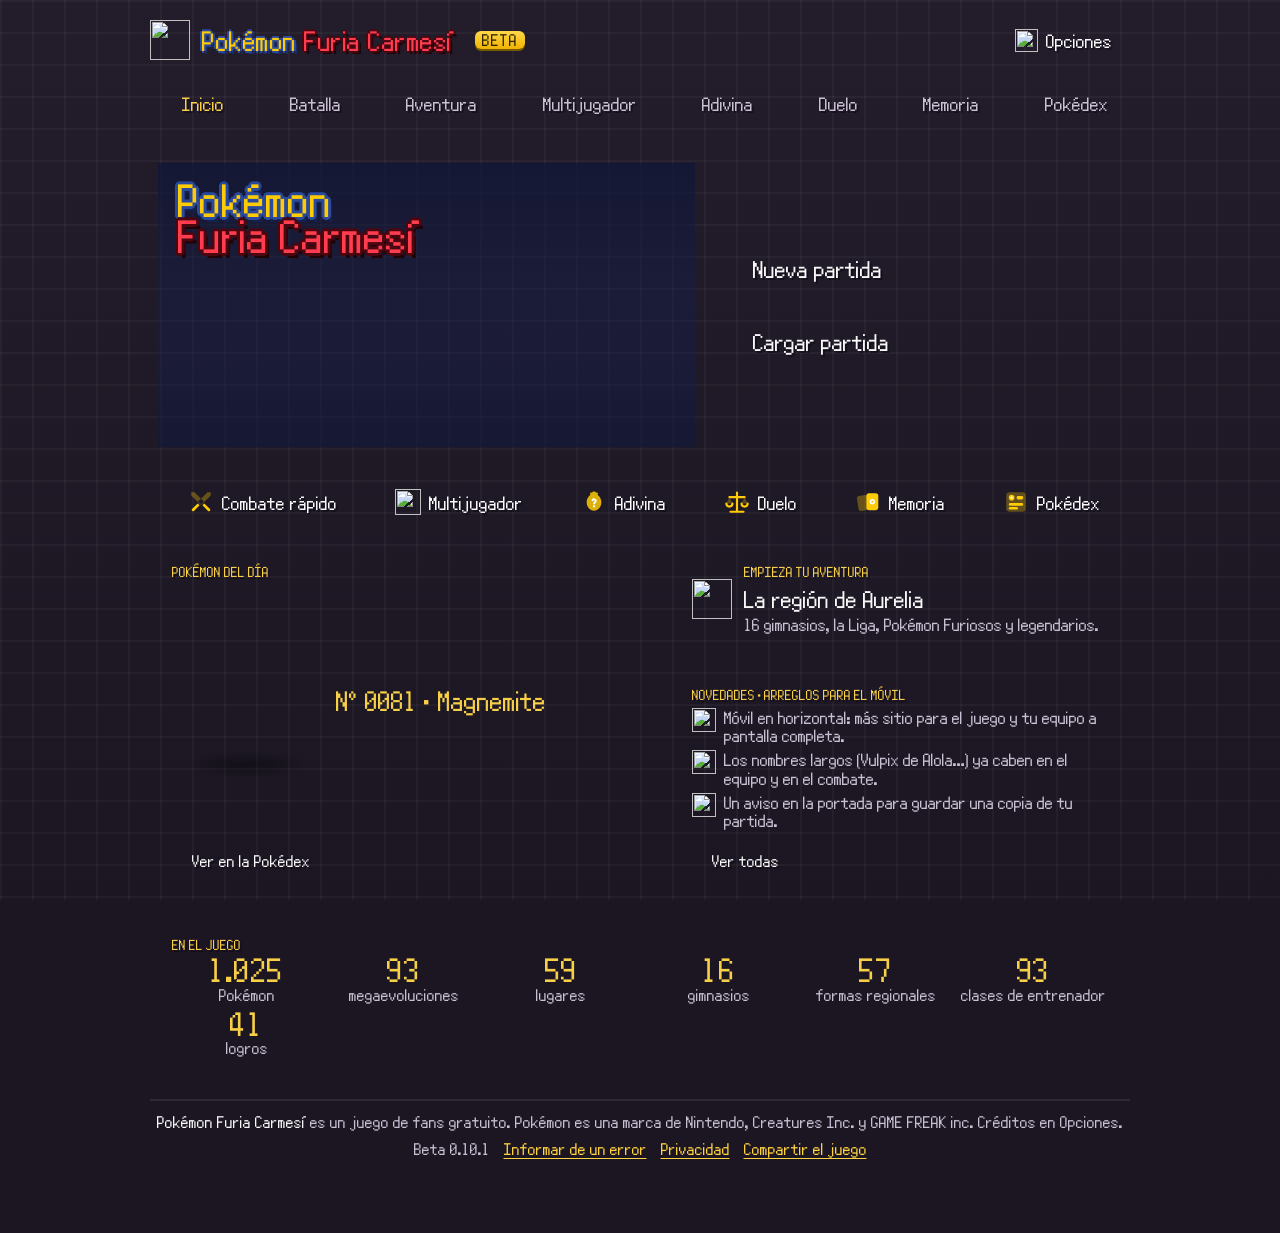
==== commit 0cb0a60f: "Publicación 08/11/2026 14:00" ====
--- a/index.html
+++ b/index.html
@@ -11,9 +11,28 @@
     <meta property="og:type" content="website">
     <meta property="og:title" content="Pokémon Furia Carmesí">
     <meta property="og:description" content="Juego de fans de Pokémon: aventura por la región de Aurelia, Pokémon envueltos en furia carmesí, combates difíciles y combates online contra otros entrenadores.">
-    <meta property="og:image" content="https://play.pokemonshowdown.com/sprites/gen6bgs/bg-volcanocave.jpg">
+    <meta property="og:url" content="https://oscar9561.github.io/pokemon-furia-carmesi/">
+    <meta property="og:site_name" content="Pokémon Furia Carmesí">
+    <meta property="og:locale" content="es_ES">
+    <meta property="og:image" content="https://oscar9561.github.io/pokemon-furia-carmesi/iconos/compartir.png">
+    <meta property="og:image:width" content="1200">
+    <meta property="og:image:height" content="630">
+    <meta property="og:image:alt" content="Portada de Pokémon Furia Carmesí: los dos protagonistas en un prado">
     <meta name="twitter:card" content="summary_large_image">
+    <meta name="twitter:title" content="Pokémon Furia Carmesí">
+    <meta name="twitter:description" content="Juego de fans de Pokémon: aventura por la región de Aurelia, combates difíciles y combates online.">
+    <meta name="twitter:image" content="https://oscar9561.github.io/pokemon-furia-carmesi/iconos/compartir.png">
+    <link rel="canonical" href="https://oscar9561.github.io/pokemon-furia-carmesi/">
     <title>Pokémon Furia Carmesí</title>
+    <!-- Ficha del juego para los buscadores -->
+    <script type="application/ld+json">
+    {"@context": "https://schema.org", "@type": "VideoGame", "name": "Pokémon Furia Carmesí", "url": "https://oscar9561.github.io/pokemon-furia-carmesi/",
+     "description": "Juego de fans de Pokémon gratuito que se juega en el navegador: aventura por la región de Aurelia, Pokémon Furiosos, combates difíciles y combates online contra otros entrenadores.",
+     "image": "https://oscar9561.github.io/pokemon-furia-carmesi/iconos/compartir.png", "inLanguage": "es", "genre": ["Rol", "Estrategia por turnos"],
+     "gamePlatform": ["Navegador web", "Android", "iPhone", "Ordenador"], "applicationCategory": "Game", "operatingSystem": "Cualquiera con navegador",
+     "playMode": ["https://schema.org/SinglePlayer", "https://schema.org/MultiPlayer"], "isAccessibleForFree": true,
+     "offers": {"@type": "Offer", "price": "0", "priceCurrency": "EUR"}, "author": {"@type": "Person", "name": "Oscar9561"}}
+    </script>
 
     <link rel="icon" type="image/png" sizes="192x192" href="iconos/icono-192.png">
     <!-- Se puede instalar como aplicación (Android, iPhone y ordenador) -->
@@ -28,8 +47,10 @@
     <link rel="preconnect" href="https://raw.githubusercontent.com" crossorigin>
     <link rel="preconnect" href="https://pokeapi.co" crossorigin>
     <link rel="preconnect" href="https://play.pokemonshowdown.com">
-    <link rel="stylesheet" href="styles.css?v=202610200002">
-    <link rel="stylesheet" href="piel.css?v=202610200002">
+    <!-- La imagen de la portada, pedida cuanto antes (es lo primero que se ve): el prado o, si ya tienes partida, la ruta -->
+    <script>try { var f = localStorage.getItem("partida_activa") ? "route" : "meadow", l = document.createElement("link"); l.rel = "preload"; l.as = "image"; l.href = "https://play.pokemonshowdown.com/fx/bg-" + f + ".png"; l.setAttribute("fetchpriority", "high"); document.head.appendChild(l); } catch (e) {}</script>
+    <link rel="stylesheet" href="styles.css?v=202611081400">
+    <link rel="stylesheet" href="piel.css?v=202611081400">
     <link rel="preload" href="fuentes/pokemon-emerald-pro.woff" as="font" type="font/woff" crossorigin>
 </head>
 <body>
@@ -40,21 +61,21 @@
         <!-- ===================== CABECERA ===================== -->
         <header class="cabecera">
             <div class="marca" data-vista="inicio">
-                <img class="logo-ball" src="https://raw.githubusercontent.com/PokeAPI/sprites/master/sprites/items/poke-ball.png" alt="">
+                <img class="logo-ball" src="https://raw.githubusercontent.com/PokeAPI/sprites/1b3b7c0a538dd2226ae08d0d2f8955125075bbd4/sprites/items/poke-ball.png" alt="">
                 <h1>Pokémon <span class="titulo-furia">Furia Carmesí</span></h1>
                 <span class="insignia-beta" title="Versión de prueba">Beta</span>
             </div>
 
             <div class="acciones-cabecera">
                 <button class="btn-opciones" id="btn-opciones" title="Opciones (tecla O)" aria-label="Opciones">
-                    <img class="icono-ajustes" src="https://raw.githubusercontent.com/pagefaultgames/pokerogue-assets/beta/images/ui/settings_icon.png" alt="">
+                    <img class="icono-ajustes" src="https://raw.githubusercontent.com/pagefaultgames/pokerogue-assets/a971db88f4be6367d78011ca75c5085ecc23ce06/images/ui/settings_icon.png" alt="">
                     <span>Opciones</span>
                 </button>
             </div>
         </header>
 
         <!-- Navegación entre juegos -->
-        <nav class="nav-juegos" id="nav-juegos">
+        <nav class="nav-juegos" id="nav-juegos" aria-label="Secciones">
             <button class="nav-btn activa" data-vista="inicio">Inicio</button>
             <button class="nav-btn" data-vista="batalla">Batalla</button>
             <button class="nav-btn" data-vista="aventura">Aventura</button>
@@ -66,8 +87,15 @@
         </nav>
 
 
+        <main id="principal">
         <!-- ===================== VISTA: INICIO (HUB) ===================== -->
-        <section class="vista" id="vista-inicio"><div class="arranque"><div class="cargando"></div></div></section>
+        <section class="vista" id="vista-inicio"><div class="arranque"><div class="cargando"></div></div>
+            <!-- La escena de la portada se pinta ya (antes de que lleguen los scripts del juego): es lo primero que se ve -->
+            <script>try { (function () {
+                var p = localStorage.getItem("partida_activa"), h = new Date().getHours(), hora = h >= 20 || h < 6 ? "noche" : h >= 18 ? "tarde" : "dia";
+                document.getElementById("vista-inicio").innerHTML = '<section class="portada"><div class="portada-escena hora-' + hora + '" style="background-image:url(https://play.pokemonshowdown.com/fx/bg-' + (p ? "route" : "meadow") + '.png)"><div class="portada-titulo"><h2>Pokémon<br><span class="titulo-furia">Furia Carmesí</span></h2></div></div><div class="portada-menu"></div></section>';
+            })(); } catch (e) {}</script>
+        </section>
 
 
         <!-- ===================== VISTA: BATALLA ===================== -->
@@ -149,7 +177,7 @@
                     <svg class="lupa" viewBox="0 0 24 24" fill="none" stroke="currentColor" stroke-width="2.2" stroke-linecap="round"><circle cx="11" cy="11" r="7"/><path d="m20 20-3.5-3.5"/></svg>
                     <input type="search" id="busqueda" placeholder="Buscar por nombre o número…" autocomplete="off">
                 </div>
-                <select id="dex-generacion">
+                <select id="dex-generacion" aria-label="Generación">
                     <option value="all">Todas las generaciones</option>
                     <option value="1">1ª · Kanto</option>
                     <option value="2">2ª · Johto</option>
@@ -167,6 +195,7 @@
             <div class="rejilla-dex" id="rejilla-dex"></div>
             <div class="sentinela" id="sentinela"></div>
         </section>
+        </main>
 
     </div>
 
@@ -205,29 +234,31 @@
             addEventListener("unhandledrejection", function (ev) { var r = ev && ev.reason; anotar("promesa: " + (r && (r.message || r.type) || r), r && r.stack ? (r.stack.split("\n")[1] || "") : "", 0); });
         })();
     </script>
-    <script src="objetos.js?v=202610200002"></script>
-    <script src="data.js?v=202610200002"></script>
-    <script src="habilidades.js?v=202610200002"></script>
-    <script src="recursos.js?v=202610200002"></script>
-    <script src="mundo.js?v=202610200002"></script>
-    <script src="audio.js?v=202610200002"></script>
-    <script src="animaciones.js?v=202610200002"></script>
-    <script src="poderes.js?v=202610200002"></script>
-    <script src="battle.js?v=202610200002"></script>
-    <script src="dobles.js?v=202610200002"></script>
-    <script src="mochila.js?v=202610200002"></script>
-    <script src="region.js?v=202610200002"></script>
-    <script src="misterio.js?v=202610200002"></script>
-    <script src="safari.js?v=202610200002"></script>
-    <script src="guia.js?v=202610200002"></script>
-    <script src="metro.js?v=202610200002"></script>
-    <script src="logros.js?v=202610200002"></script>
-    <script src="ampliacion.js?v=202610200002"></script>
-    <script src="torneo.js?v=202610200002"></script>
-    <script src="guarderia.js?v=202610200002"></script>
-    <script src="online-config.js?v=202610200002"></script>
-    <script src="multijugador.js?v=202610200002"></script>
-    <script src="script.js?v=202610200002"></script>
+    <script src="objetos.js?v=202611081400"></script>
+    <script src="formas.js?v=202611081400"></script>
+    <script src="data.js?v=202611081400"></script>
+    <script src="habilidades.js?v=202611081400"></script>
+    <script src="recursos.js?v=202611081400"></script>
+    <script src="mundo.js?v=202611081400"></script>
+    <script src="audio.js?v=202611081400"></script>
+    <script src="animaciones.js?v=202611081400"></script>
+    <script src="poderes.js?v=202611081400"></script>
+    <script src="battle.js?v=202611081400"></script>
+    <script src="dobles.js?v=202611081400"></script>
+    <script src="mochila.js?v=202611081400"></script>
+    <script src="region.js?v=202611081400"></script>
+    <script src="misterio.js?v=202611081400"></script>
+    <script src="safari.js?v=202611081400"></script>
+    <script src="guia.js?v=202611081400"></script>
+    <script src="metro.js?v=202611081400"></script>
+    <script src="logros.js?v=202611081400"></script>
+    <script src="ampliacion.js?v=202611081400"></script>
+    <script src="torneo.js?v=202611081400"></script>
+    <script src="guarderia.js?v=202611081400"></script>
+    <script src="eventos.js?v=202611081400"></script>
+    <script src="online-config.js?v=202611081400"></script>
+    <script src="multijugador.js?v=202611081400"></script>
+    <script src="script.js?v=202611081400"></script>
 
 </body>
 </html>
--- a/styles.css
+++ b/styles.css
@@ -5,7 +5,7 @@
 /* Fuente pixel de Pokémon (PokéRogue): números, mensajes y menús de combate */
 @font-face {
     font-family: "PkmnEms";
-    src: url("https://raw.githubusercontent.com/pagefaultgames/pokerogue-assets/beta/fonts/pkmnems.ttf") format("truetype");
+    src: url("https://raw.githubusercontent.com/pagefaultgames/pokerogue-assets/a971db88f4be6367d78011ca75c5085ecc23ce06/fonts/pkmnems.ttf") format("truetype");
     font-display: swap;
 }
 :root {
@@ -547,7 +547,7 @@
 
 .hp-cabecera { display: flex; align-items: center; gap: 6px; margin-bottom: 8px; min-width: 0; }
 .hp-nombre {
-    font-weight: 800; font-size: 16px; letter-spacing: 0.2px; text-transform: capitalize;
+    font-weight: 800; font-size: 16px; letter-spacing: 0.2px;
     text-shadow: 0 2px 0 rgba(0,0,0,0.4); white-space: nowrap; overflow: hidden; text-overflow: ellipsis; min-width: 0;
 }
 .hp-genero { font-weight: 900; font-size: 16px; line-height: 1; text-shadow: 0 2px 0 rgba(0,0,0,0.4); }
@@ -1152,8 +1152,8 @@
 .ficha-id { min-width: 0; }
 .ficha-num { font-size: 12px; font-weight: 700; color: rgba(255,255,255,0.7); letter-spacing: 1px; }
 .ficha-num b { font-size: 17px; color: #fff; }
-.ficha-nombre { font-size: 26px; font-weight: 800; display: flex; align-items: center; gap: 8px; text-transform: capitalize; text-shadow: 0 2px 0 rgba(0,0,0,0.35); }
-.ficha-especie { font-size: 13px; color: rgba(255,255,255,0.7); text-transform: capitalize; }
+.ficha-nombre { font-size: 26px; font-weight: 800; display: flex; align-items: center; gap: 8px; text-shadow: 0 2px 0 rgba(0,0,0,0.35); }
+.ficha-especie { font-size: 13px; color: rgba(255,255,255,0.7); }
 .ficha-tipos { display: flex; flex-wrap: wrap; gap: 8px; margin-top: 10px; }
 .ficha-tipo { display: inline-flex; align-items: center; gap: 4px; }
 .ficha-nv { align-self: start; text-align: center; background: rgba(0,0,0,0.32); border-radius: 14px; padding: 6px 12px 8px; color: #ffd23f; }
@@ -1210,7 +1210,7 @@
 .pe-marco { margin: 0 auto 12px; }
 .pe-lienzo {
     position: relative; flex-shrink: 0; width: calc(var(--u) * 320); height: calc(var(--u) * 180); overflow: hidden;
-    background: url("https://raw.githubusercontent.com/pagefaultgames/pokerogue-assets/beta/images/ui/party_bg.png") 0 0 / 100% 100% no-repeat; image-rendering: pixelated;
+    background: url("https://raw.githubusercontent.com/pagefaultgames/pokerogue-assets/a971db88f4be6367d78011ca75c5085ecc23ce06/images/ui/party_bg.png") 0 0 / 100% 100% no-repeat; image-rendering: pixelated;
     font-family: var(--fuente-pk); color: #f8f8f8; border-radius: 6px; box-shadow: 0 12px 40px rgba(0,0,0,0.5);
 }
 .pe-slot {
@@ -1224,15 +1224,15 @@
 .pe-vertical .pe-mensaje { top: calc(var(--u) * 194); width: calc(var(--u) * 184); height: calc(var(--u) * 42); }
 .pe-vertical .pe-cancelar { left: calc(var(--u) * 131); top: calc(var(--u) * 41); }
 .pe-principal { --alto: 49; width: calc(var(--u) * 110); height: calc(var(--u) * 49);
-    background-image: url("https://raw.githubusercontent.com/pagefaultgames/pokerogue-assets/beta/images/ui/party_slot_main.png"); background-size: calc(var(--u) * 110) calc(var(--u) * 294); }
+    background-image: url("https://raw.githubusercontent.com/pagefaultgames/pokerogue-assets/a971db88f4be6367d78011ca75c5085ecc23ce06/images/ui/party_slot_main.png"); background-size: calc(var(--u) * 110) calc(var(--u) * 294); }
 .pe-banco { --alto: 24; width: calc(var(--u) * 175); height: calc(var(--u) * 24);
-    background-image: url("https://raw.githubusercontent.com/pagefaultgames/pokerogue-assets/beta/images/ui/party_slot.png"); background-size: calc(var(--u) * 175) calc(var(--u) * 144); }
+    background-image: url("https://raw.githubusercontent.com/pagefaultgames/pokerogue-assets/a971db88f4be6367d78011ca75c5085ecc23ce06/images/ui/party_slot.png"); background-size: calc(var(--u) * 175) calc(var(--u) * 144); }
 .pe-slot:hover, .pe-slot.sel { --fr: 1; }
 .pe-slot.ko { --fr: 2; } .pe-slot.ko:hover, .pe-slot.ko.sel { --fr: 3; }
 .pe-slot.mover { --fr: 4; } .pe-slot.mover:hover, .pe-slot.mover.sel { --fr: 5; }
 .pe-pb {
     position: absolute; width: calc(var(--u) * 20); height: calc(var(--u) * 22);
-    background: url("https://raw.githubusercontent.com/pagefaultgames/pokerogue-assets/beta/images/ui/party_pb.png") 0 calc(var(--u) * -24) / calc(var(--u) * 20) calc(var(--u) * 46) no-repeat; image-rendering: pixelated;
+    background: url("https://raw.githubusercontent.com/pagefaultgames/pokerogue-assets/a971db88f4be6367d78011ca75c5085ecc23ce06/images/ui/party_pb.png") 0 calc(var(--u) * -24) / calc(var(--u) * 20) calc(var(--u) * 46) no-repeat; image-rendering: pixelated;
 }
 .pe-slot:hover .pe-pb, .pe-slot.sel .pe-pb, .pe-cancelar:hover .pe-pb { height: calc(var(--u) * 24); background-position: 0 0; margin-top: calc(var(--u) * -1); }
 .pe-icono-caja { position: absolute; width: calc(var(--u) * 40); height: calc(var(--u) * 30); pointer-events: none; }
@@ -1243,23 +1243,27 @@
     position: absolute; font-size: calc(var(--u) * 8.5); line-height: 1; white-space: nowrap;
     text-shadow: calc(var(--u) * 0.7) calc(var(--u) * 0.7) 0 #5a5a6a;
 }
-.pe-nombre { max-width: calc(var(--u) * 76); overflow: hidden; text-overflow: ellipsis; text-transform: capitalize; }
+.pe-nombre { max-width: calc(var(--u) * 76); overflow: hidden; text-overflow: ellipsis; }
 .pe-banco .pe-nombre { max-width: calc(var(--u) * 50); }
+/* Nombres largos (formas como «Vulpix de Alola»): letra más pequeña en vez de cortarlos */
+.pe-banco .pe-nombre.largo { font-size: calc(var(--u) * 7.2); margin-top: calc(var(--u) * 0.7); }
+.pe-banco .pe-nombre.muy-largo { font-size: calc(var(--u) * 6.2); margin-top: calc(var(--u) * 1.2); }
+.pe-principal .pe-nombre.muy-largo { font-size: calc(var(--u) * 7.2); margin-top: calc(var(--u) * 0.7); }
 .pe-genero.m { color: #40c8f8; } .pe-genero.f { color: #f89890; }
 .pe-lbl-nv, .pe-lbl-ps, .pe-barra, .pe-vida, .pe-estado { position: absolute; background-repeat: no-repeat; image-rendering: pixelated; }
 .pe-lbl-nv { width: calc(var(--u) * 8); height: calc(var(--u) * 8);
-    background-image: url("https://raw.githubusercontent.com/pagefaultgames/pokerogue-assets/beta/images/ui/text_images/es-ES/party_ui/party_slot_overlay_lv_es-ES.png"); background-size: 100% 100%; }
+    background-image: url("https://raw.githubusercontent.com/pagefaultgames/pokerogue-assets/a971db88f4be6367d78011ca75c5085ecc23ce06/images/ui/text_images/es-ES/party_ui/party_slot_overlay_lv_es-ES.png"); background-size: 100% 100%; }
 .pe-lbl-ps { width: calc(var(--u) * 13); height: calc(var(--u) * 6);
-    background-image: url("https://raw.githubusercontent.com/pagefaultgames/pokerogue-assets/beta/images/ui/text_images/es-ES/party_ui/party_slot_overlay_hp_es-ES.png"); background-size: 100% 100%; }
-.pe-barra { width: calc(var(--u) * 100); height: calc(var(--u) * 7); background-image: url("https://raw.githubusercontent.com/pagefaultgames/pokerogue-assets/beta/images/ui/party_slot_hp_bar.png"); background-size: 100% 100%; }
-.pe-vida { height: calc(var(--u) * 3); background-image: url("https://raw.githubusercontent.com/pagefaultgames/pokerogue-assets/beta/images/ui/party_slot_hp_overlay.png");
+    background-image: url("https://raw.githubusercontent.com/pagefaultgames/pokerogue-assets/a971db88f4be6367d78011ca75c5085ecc23ce06/images/ui/text_images/es-ES/party_ui/party_slot_overlay_hp_es-ES.png"); background-size: 100% 100%; }
+.pe-barra { width: calc(var(--u) * 100); height: calc(var(--u) * 7); background-image: url("https://raw.githubusercontent.com/pagefaultgames/pokerogue-assets/a971db88f4be6367d78011ca75c5085ecc23ce06/images/ui/party_slot_hp_bar.png"); background-size: 100% 100%; }
+.pe-vida { height: calc(var(--u) * 3); background-image: url("https://raw.githubusercontent.com/pagefaultgames/pokerogue-assets/a971db88f4be6367d78011ca75c5085ecc23ce06/images/ui/party_slot_hp_overlay.png");
     background-size: calc(var(--u) * 80) calc(var(--u) * 9); background-position: 0 0; }
 .pe-vida.media { background-position: 0 calc(var(--u) * -3); } .pe-vida.baja { background-position: 0 calc(var(--u) * -6); }
 .pe-estado { width: calc(var(--u) * 20); height: calc(var(--u) * 8);
-    background-image: url("https://raw.githubusercontent.com/pagefaultgames/pokerogue-assets/beta/images/statuses_es-ES.png"); background-size: calc(var(--u) * 22) calc(var(--u) * 64); }
+    background-image: url("https://raw.githubusercontent.com/pagefaultgames/pokerogue-assets/a971db88f4be6367d78011ca75c5085ecc23ce06/images/statuses_es-ES.png"); background-size: calc(var(--u) * 22) calc(var(--u) * 64); }
 .pe-mensaje, .pe-opciones {
     position: absolute; box-sizing: border-box; border: solid calc(var(--u) * 8) transparent;
-    border-image: url("https://raw.githubusercontent.com/pagefaultgames/pokerogue-assets/beta/images/ui/windows/window_3.png") 8 fill / calc(var(--u) * 8) / 0 stretch; image-rendering: pixelated;
+    border-image: url("https://raw.githubusercontent.com/pagefaultgames/pokerogue-assets/a971db88f4be6367d78011ca75c5085ecc23ce06/images/ui/windows/window_3.png") 8 fill / calc(var(--u) * 8) / 0 stretch; image-rendering: pixelated;
 }
 .pe-mensaje {
     left: calc(var(--u) * 1); top: calc(var(--u) * 149); width: calc(var(--u) * 262); height: calc(var(--u) * 30);
@@ -1269,7 +1273,7 @@
 .pe-cancelar {
     position: absolute; left: calc(var(--u) * 265); top: calc(var(--u) * 156); width: calc(var(--u) * 52); height: calc(var(--u) * 16);
     padding: 0; border: 0; cursor: pointer; font-family: inherit; color: #f8f8f8;
-    background: url("https://raw.githubusercontent.com/pagefaultgames/pokerogue-assets/beta/images/ui/party_cancel.png") 0 0 / calc(var(--u) * 52) calc(var(--u) * 32) no-repeat; image-rendering: pixelated;
+    background: url("https://raw.githubusercontent.com/pagefaultgames/pokerogue-assets/a971db88f4be6367d78011ca75c5085ecc23ce06/images/ui/party_cancel.png") 0 0 / calc(var(--u) * 52) calc(var(--u) * 32) no-repeat; image-rendering: pixelated;
 }
 .pe-cancelar:hover { background-position: 0 calc(var(--u) * -16); }
 .pe-cancelar .pe-pb { left: calc(var(--u) * -1); top: calc(var(--u) * -3); }
@@ -1533,7 +1537,7 @@
 .bd-cant { font-size: 26px; color: #ffd23f; }
 .bd-desc, .ventana-pk {
     border: solid 16px transparent; image-rendering: pixelated;
-    border-image: url("https://raw.githubusercontent.com/pagefaultgames/pokerogue-assets/beta/images/ui/windows/window_3.png") 8 fill / 16px / 0 stretch;
+    border-image: url("https://raw.githubusercontent.com/pagefaultgames/pokerogue-assets/a971db88f4be6367d78011ca75c5085ecc23ce06/images/ui/windows/window_3.png") 8 fill / 16px / 0 stretch;
 }
 .bd-desc { font-family: var(--fuente-pk); font-size: 21px; line-height: 1.12; padding: 0 2px; text-shadow: 1.5px 1.5px 0 #5a5a6a; color: #f8f8f8; }
 .bd-pista, .bd-venta { font-size: 13px; color: rgba(255,255,255,0.75); }
@@ -1824,7 +1828,7 @@
 button.lg-tarjeta { cursor: pointer; transition: transform 0.12s, filter 0.2s; }
 button.lg-tarjeta:hover { transform: translateY(-3px); filter: brightness(1.12); }
 .lg-info { flex: 1; min-width: 0; display: flex; flex-direction: column; gap: 3px; }
-.lg-info h4 { font-family: var(--fuente-pk); font-weight: 400; font-size: 25px; line-height: 1; }
+.lg-info h3, .lg-info h4 { font-family: var(--fuente-pk); font-weight: 400; font-size: 25px; line-height: 1; }
 .lg-info p { font-size: 12.5px; color: rgba(255,255,255,0.75); }
 .lg-npc, .lg-npc-img { width: 70px; height: 70px; flex-shrink: 0; image-rendering: pixelated; object-fit: contain; filter: drop-shadow(0 3px 2px rgba(0,0,0,0.4)); }
 .lg-tarjeta.centro { background: linear-gradient(180deg, #c2447c, #8e2c5a); }
@@ -1838,6 +1842,7 @@
 .lg-evento { grid-column: 1 / -1; background: linear-gradient(135deg, #3a4f9c, #232b50); }
 .lg-evento.villano { background: linear-gradient(135deg, #8e2323, #2a1a2e); }
 .lg-evento.legendario { background: linear-gradient(135deg, #5b3ea8, #1d2146); }
+.lg-evento.temporada { background: linear-gradient(135deg, #b4541a, #2a1a2e); }
 .lg-evento .lg-npc { width: 96px; height: 96px; }
 .lg-evento .btn-grande { flex-shrink: 0; }
 .lg-poke-evento { width: 96px; height: 72px; flex-shrink: 0; display: grid; place-items: center; }
--- a/piel.css
+++ b/piel.css
@@ -18,17 +18,17 @@
 
 :root {
     --fuente-pk: "PokeEmerald", "PkmnEms", monospace;
-    --ui-rojo: url("https://raw.githubusercontent.com/pagefaultgames/pokerogue-assets/beta/images/ui/windows/window_1_thin.png");
-    --ui-verde: url("https://raw.githubusercontent.com/pagefaultgames/pokerogue-assets/beta/images/ui/windows/window_2_thin.png");
-    --ui-blanco: url("https://raw.githubusercontent.com/pagefaultgames/pokerogue-assets/beta/images/ui/windows/window_3_thin.png");
-    --ui-oro: url("https://raw.githubusercontent.com/pagefaultgames/pokerogue-assets/beta/images/ui/windows/window_4_thin.png");
-    --ui-gris: url("https://raw.githubusercontent.com/pagefaultgames/pokerogue-assets/beta/images/ui/windows/window_5_thin.png");
-    --ui-btn: url("https://raw.githubusercontent.com/pagefaultgames/pokerogue-assets/beta/images/ui/windows/window_3_xthin.png");
-    --ui-btn-oro: url("https://raw.githubusercontent.com/pagefaultgames/pokerogue-assets/beta/images/ui/windows/window_4_xthin.png");
-    --ui-btn-rojo: url("https://raw.githubusercontent.com/pagefaultgames/pokerogue-assets/beta/images/ui/windows/window_1_xthin.png");
-    --ui-btn-verde: url("https://raw.githubusercontent.com/pagefaultgames/pokerogue-assets/beta/images/ui/windows/window_2_xthin.png");
-    --ui-cursor: url("https://raw.githubusercontent.com/pagefaultgames/pokerogue-assets/beta/images/ui/cursor.png");
-    --ui-prompt: url("https://raw.githubusercontent.com/pagefaultgames/pokerogue-assets/beta/images/ui/prompt.png");
+    --ui-rojo: url("https://raw.githubusercontent.com/pagefaultgames/pokerogue-assets/a971db88f4be6367d78011ca75c5085ecc23ce06/images/ui/windows/window_1_thin.png");
+    --ui-verde: url("https://raw.githubusercontent.com/pagefaultgames/pokerogue-assets/a971db88f4be6367d78011ca75c5085ecc23ce06/images/ui/windows/window_2_thin.png");
+    --ui-blanco: url("https://raw.githubusercontent.com/pagefaultgames/pokerogue-assets/a971db88f4be6367d78011ca75c5085ecc23ce06/images/ui/windows/window_3_thin.png");
+    --ui-oro: url("https://raw.githubusercontent.com/pagefaultgames/pokerogue-assets/a971db88f4be6367d78011ca75c5085ecc23ce06/images/ui/windows/window_4_thin.png");
+    --ui-gris: url("https://raw.githubusercontent.com/pagefaultgames/pokerogue-assets/a971db88f4be6367d78011ca75c5085ecc23ce06/images/ui/windows/window_5_thin.png");
+    --ui-btn: url("https://raw.githubusercontent.com/pagefaultgames/pokerogue-assets/a971db88f4be6367d78011ca75c5085ecc23ce06/images/ui/windows/window_3_xthin.png");
+    --ui-btn-oro: url("https://raw.githubusercontent.com/pagefaultgames/pokerogue-assets/a971db88f4be6367d78011ca75c5085ecc23ce06/images/ui/windows/window_4_xthin.png");
+    --ui-btn-rojo: url("https://raw.githubusercontent.com/pagefaultgames/pokerogue-assets/a971db88f4be6367d78011ca75c5085ecc23ce06/images/ui/windows/window_1_xthin.png");
+    --ui-btn-verde: url("https://raw.githubusercontent.com/pagefaultgames/pokerogue-assets/a971db88f4be6367d78011ca75c5085ecc23ce06/images/ui/windows/window_2_xthin.png");
+    --ui-cursor: url("https://raw.githubusercontent.com/pagefaultgames/pokerogue-assets/a971db88f4be6367d78011ca75c5085ecc23ce06/images/ui/cursor.png");
+    --ui-prompt: url("https://raw.githubusercontent.com/pagefaultgames/pokerogue-assets/a971db88f4be6367d78011ca75c5085ecc23ce06/images/ui/prompt.png");
     --ventana: var(--ui-blanco);          /* marco de las ventanas (se elige en Opciones) */
     --relleno: #362d3e;                   /* el relleno de las ventanas de PokéRogue */
     --texto: #f8f8f8;
@@ -43,16 +43,16 @@
 }
 /* Tema claro: las ventanas blancas clásicas de PokéRogue (las de Esmeralda). */
 body.tema-claro {
-    --ui-rojo: url("https://raw.githubusercontent.com/pagefaultgames/pokerogue-assets/beta/images/ui/legacy/windows/window_2_thin.png");
-    --ui-verde: url("https://raw.githubusercontent.com/pagefaultgames/pokerogue-assets/beta/images/ui/legacy/windows/window_3_thin.png");
-    --ui-blanco: url("https://raw.githubusercontent.com/pagefaultgames/pokerogue-assets/beta/images/ui/legacy/windows/window_1_thin.png");
-    --ui-oro: url("https://raw.githubusercontent.com/pagefaultgames/pokerogue-assets/beta/images/ui/legacy/windows/window_4_thin.png");
-    --ui-gris: url("https://raw.githubusercontent.com/pagefaultgames/pokerogue-assets/beta/images/ui/legacy/windows/window_5_thin.png");
-    --ui-btn: url("https://raw.githubusercontent.com/pagefaultgames/pokerogue-assets/beta/images/ui/legacy/windows/window_1_xthin.png");
-    --ui-btn-oro: url("https://raw.githubusercontent.com/pagefaultgames/pokerogue-assets/beta/images/ui/legacy/windows/window_4_xthin.png");
-    --ui-btn-rojo: url("https://raw.githubusercontent.com/pagefaultgames/pokerogue-assets/beta/images/ui/legacy/windows/window_2_xthin.png");
-    --ui-btn-verde: url("https://raw.githubusercontent.com/pagefaultgames/pokerogue-assets/beta/images/ui/legacy/windows/window_3_xthin.png");
-    --ui-cursor: url("https://raw.githubusercontent.com/pagefaultgames/pokerogue-assets/beta/images/ui/legacy/cursor.png");
+    --ui-rojo: url("https://raw.githubusercontent.com/pagefaultgames/pokerogue-assets/a971db88f4be6367d78011ca75c5085ecc23ce06/images/ui/legacy/windows/window_2_thin.png");
+    --ui-verde: url("https://raw.githubusercontent.com/pagefaultgames/pokerogue-assets/a971db88f4be6367d78011ca75c5085ecc23ce06/images/ui/legacy/windows/window_3_thin.png");
+    --ui-blanco: url("https://raw.githubusercontent.com/pagefaultgames/pokerogue-assets/a971db88f4be6367d78011ca75c5085ecc23ce06/images/ui/legacy/windows/window_1_thin.png");
+    --ui-oro: url("https://raw.githubusercontent.com/pagefaultgames/pokerogue-assets/a971db88f4be6367d78011ca75c5085ecc23ce06/images/ui/legacy/windows/window_4_thin.png");
+    --ui-gris: url("https://raw.githubusercontent.com/pagefaultgames/pokerogue-assets/a971db88f4be6367d78011ca75c5085ecc23ce06/images/ui/legacy/windows/window_5_thin.png");
+    --ui-btn: url("https://raw.githubusercontent.com/pagefaultgames/pokerogue-assets/a971db88f4be6367d78011ca75c5085ecc23ce06/images/ui/legacy/windows/window_1_xthin.png");
+    --ui-btn-oro: url("https://raw.githubusercontent.com/pagefaultgames/pokerogue-assets/a971db88f4be6367d78011ca75c5085ecc23ce06/images/ui/legacy/windows/window_4_xthin.png");
+    --ui-btn-rojo: url("https://raw.githubusercontent.com/pagefaultgames/pokerogue-assets/a971db88f4be6367d78011ca75c5085ecc23ce06/images/ui/legacy/windows/window_2_xthin.png");
+    --ui-btn-verde: url("https://raw.githubusercontent.com/pagefaultgames/pokerogue-assets/a971db88f4be6367d78011ca75c5085ecc23ce06/images/ui/legacy/windows/window_3_xthin.png");
+    --ui-cursor: url("https://raw.githubusercontent.com/pagefaultgames/pokerogue-assets/a971db88f4be6367d78011ca75c5085ecc23ce06/images/ui/legacy/cursor.png");
     --relleno: #f8f8f8;
     --texto: #484848;
     --texto-suave: #707078;
@@ -274,9 +274,9 @@
 }
 .lg-tarjeta.centro, .lg-evento.villano { border-image-source: var(--ui-rojo) !important; }
 .lg-tarjeta.tienda, .lg-hierba { border-image-source: var(--ui-verde) !important; }
-.lg-evento.rival, .lg-evento.legendario { border-image-source: var(--ui-oro) !important; }
+.lg-evento.rival, .lg-evento.legendario, .lg-evento.temporada { border-image-source: var(--ui-oro) !important; }
 button.lg-tarjeta:hover { filter: none !important; transform: none !important; background: rgba(255, 255, 255, 0.04) !important; }
-.lg-info h4 { font-size: 24px !important; text-shadow: var(--sombra-pk); }
+.lg-info h3, .lg-info h4 { font-size: 24px !important; text-shadow: var(--sombra-pk); }
 .lg-info p { color: var(--texto-suave) !important; font-size: 14px !important; }
 .lg-exclama { border-radius: 0 !important; }
 /* Salidas: botones de marco fino */
@@ -373,7 +373,7 @@
 }
 .mem-atras::after {
     width: 64% !important; height: 64% !important; border: 0 !important; border-radius: 0 !important; image-rendering: pixelated;
-    background: url("https://raw.githubusercontent.com/PokeAPI/sprites/master/sprites/items/poke-ball.png") center / contain no-repeat !important;
+    background: url("https://raw.githubusercontent.com/PokeAPI/sprites/1b3b7c0a538dd2226ae08d0d2f8955125075bbd4/sprites/items/poke-ball.png") center / contain no-repeat !important;
 }
 .mem-carta:not(.volteada):not(.hecha):hover .mem-atras { border-image-source: var(--ui-oro) !important; }
 .mem-frente { border-radius: 0 !important; }
@@ -437,23 +437,23 @@
 
 /* ===================== ICONOS DE VERDAD (en lugar de emojis y dibujos con código) ===================== */
 .lg-candado::before { content: "" !important; display: inline-block; width: 12px; height: 13px; vertical-align: -2px;
-    background: url("https://raw.githubusercontent.com/pagefaultgames/pokerogue-assets/beta/images/ui/icon_lock.png") center / contain no-repeat; image-rendering: pixelated; }
+    background: url("https://raw.githubusercontent.com/pagefaultgames/pokerogue-assets/a971db88f4be6367d78011ca75c5085ecc23ce06/images/ui/icon_lock.png") center / contain no-repeat; image-rendering: pixelated; }
 .lg-luna { width: 16px; height: 16px; top: -2px !important; left: -2px !important;
-    background: url("https://raw.githubusercontent.com/pagefaultgames/pokerogue-assets/beta/images/ui/night_icon_mg.png") center / contain no-repeat; image-rendering: pixelated; }
+    background: url("https://raw.githubusercontent.com/pagefaultgames/pokerogue-assets/a971db88f4be6367d78011ca75c5085ecc23ce06/images/ui/night_icon_mg.png") center / contain no-repeat; image-rendering: pixelated; }
 .obj.hecho .obj-marca::before { content: "" !important; }
-.obj.hecho .obj-marca { border-color: transparent !important; background: url("https://raw.githubusercontent.com/pagefaultgames/pokerogue-assets/beta/images/ui/icon_owned.png") center / 14px no-repeat !important; image-rendering: pixelated; }
+.obj.hecho .obj-marca { border-color: transparent !important; background: url("https://raw.githubusercontent.com/pagefaultgames/pokerogue-assets/a971db88f4be6367d78011ca75c5085ecc23ce06/images/ui/icon_owned.png") center / 14px no-repeat !important; image-rendering: pixelated; }
 .mo-cinta { width: 14px; height: 18px; image-rendering: pixelated; vertical-align: -3px; margin-right: 6px; }
 /* Cargando: una Poké Ball que se balancea, como al capturar */
 .cargando {
     border: 0 !important; border-radius: 0 !important; width: 40px !important; height: 40px !important;
-    background: url("https://raw.githubusercontent.com/PokeAPI/sprites/master/sprites/items/poke-ball.png") center / contain no-repeat !important;
+    background: url("https://raw.githubusercontent.com/PokeAPI/sprites/1b3b7c0a538dd2226ae08d0d2f8955125075bbd4/sprites/items/poke-ball.png") center / contain no-repeat !important;
     image-rendering: pixelated; animation: pbMenea 0.9s steps(1) infinite !important;
 }
 @keyframes pbMenea { 0%, 100% { rotate: 0deg; } 25% { rotate: -20deg; } 50% { rotate: 0deg; } 75% { rotate: 20deg; } }
 .carga-batalla p { font-size: 18px; text-shadow: var(--sombra-pk); }
 .ht-modo::before { content: "" !important; }
 .le-hecho::before { content: "" !important; display: inline-block; width: 14px; height: 14px; margin-right: 4px; vertical-align: -2px;
-    background: url("https://raw.githubusercontent.com/pagefaultgames/pokerogue-assets/beta/images/ui/icon_owned.png") center / contain no-repeat; image-rendering: pixelated; }
+    background: url("https://raw.githubusercontent.com/pagefaultgames/pokerogue-assets/a971db88f4be6367d78011ca75c5085ecc23ce06/images/ui/icon_owned.png") center / contain no-repeat; image-rendering: pixelated; }
 img.hp-shiny { width: 12px; height: 12px; image-rendering: pixelated; margin-left: 3px; vertical-align: 1px; }
 .apr-flecha { font-size: 15px; color: var(--texto-suave); }
 
@@ -551,11 +551,11 @@
 body.tema-claro .lugar-cabecera, body.tema-claro .hub-reto, body.tema-claro .portada-escena { color: #f8f8f8 !important; }
 /* El combate siempre con las ventanas oscuras de PokéRogue */
 body.tema-claro .capa-batalla {
-    --ui-blanco: url("https://raw.githubusercontent.com/pagefaultgames/pokerogue-assets/beta/images/ui/windows/window_3_thin.png");
-    --ventana: url("https://raw.githubusercontent.com/pagefaultgames/pokerogue-assets/beta/images/ui/windows/window_3_thin.png");
-    --ui-btn: url("https://raw.githubusercontent.com/pagefaultgames/pokerogue-assets/beta/images/ui/windows/window_3_xthin.png");
-    --ui-btn-oro: url("https://raw.githubusercontent.com/pagefaultgames/pokerogue-assets/beta/images/ui/windows/window_4_xthin.png");
-    --ui-prompt: url("https://raw.githubusercontent.com/pagefaultgames/pokerogue-assets/beta/images/ui/prompt.png");
+    --ui-blanco: url("https://raw.githubusercontent.com/pagefaultgames/pokerogue-assets/a971db88f4be6367d78011ca75c5085ecc23ce06/images/ui/windows/window_3_thin.png");
+    --ventana: url("https://raw.githubusercontent.com/pagefaultgames/pokerogue-assets/a971db88f4be6367d78011ca75c5085ecc23ce06/images/ui/windows/window_3_thin.png");
+    --ui-btn: url("https://raw.githubusercontent.com/pagefaultgames/pokerogue-assets/a971db88f4be6367d78011ca75c5085ecc23ce06/images/ui/windows/window_3_xthin.png");
+    --ui-btn-oro: url("https://raw.githubusercontent.com/pagefaultgames/pokerogue-assets/a971db88f4be6367d78011ca75c5085ecc23ce06/images/ui/windows/window_4_xthin.png");
+    --ui-prompt: url("https://raw.githubusercontent.com/pagefaultgames/pokerogue-assets/a971db88f4be6367d78011ca75c5085ecc23ce06/images/ui/prompt.png");
     --texto: #f8f8f8; --texto-suave: #c9bfd3; --titulo-pk: #f8d048; --sombra-pk: 2px 2px 0 rgba(14, 9, 20, 0.6);
     color: #f8f8f8;
 }
@@ -827,7 +827,7 @@
 .arranque .cargando { display: block !important; position: static !important; width: 48px !important; height: 48px !important; }
 /* Precarga de los marcos de «elegido» y el cursor: así no parpadean la primera vez que se pasa por encima */
 body::after {
-    content: url("https://raw.githubusercontent.com/pagefaultgames/pokerogue-assets/beta/images/ui/windows/window_4_thin.png") url("https://raw.githubusercontent.com/pagefaultgames/pokerogue-assets/beta/images/ui/windows/window_4_xthin.png") url("https://raw.githubusercontent.com/pagefaultgames/pokerogue-assets/beta/images/ui/cursor.png") url("https://raw.githubusercontent.com/pagefaultgames/pokerogue-assets/beta/images/ui/prompt.png");
+    content: url("https://raw.githubusercontent.com/pagefaultgames/pokerogue-assets/a971db88f4be6367d78011ca75c5085ecc23ce06/images/ui/windows/window_4_thin.png") url("https://raw.githubusercontent.com/pagefaultgames/pokerogue-assets/a971db88f4be6367d78011ca75c5085ecc23ce06/images/ui/windows/window_4_xthin.png") url("https://raw.githubusercontent.com/pagefaultgames/pokerogue-assets/a971db88f4be6367d78011ca75c5085ecc23ce06/images/ui/cursor.png") url("https://raw.githubusercontent.com/pagefaultgames/pokerogue-assets/a971db88f4be6367d78011ca75c5085ecc23ce06/images/ui/prompt.png");
     position: absolute; width: 0; height: 0; overflow: hidden; opacity: 0; pointer-events: none; z-index: -1;
 }
 /* ===================== MULTIJUGADOR ===================== */
@@ -1331,6 +1331,14 @@
 .tn-icono { width: 32px; height: 32px; }
 .tn-sello { position: absolute; top: 34%; left: 50%; translate: -50% -50%; rotate: -14deg; padding: 2px 8px; font-style: normal; font-size: 16px;
     color: #fff; background: #c62828; border: 2px solid #fff; box-shadow: 0 2px 0 rgba(0, 0, 0, 0.4); }
+.tn-copas { display: grid; grid-template-columns: repeat(auto-fill, minmax(150px, 1fr)); gap: 8px; margin: 6px 0 10px; }
+.tn-copa { display: flex; flex-direction: column; align-items: center; gap: 2px; padding: 8px 6px; text-align: center; cursor: pointer; color: var(--texto); font: inherit;
+    background: none; border: 6px solid transparent; border-image: var(--ui-btn) 8 fill / 16px / 0 stretch; image-rendering: pixelated; opacity: 0.85; }
+.tn-copa:hover, .tn-copa:focus-visible { opacity: 1; }
+.tn-copa.elegida { opacity: 1; border-image-source: var(--ui-btn-oro); }
+.tn-copa .lg-npc { width: 56px; height: 56px; object-fit: contain; image-rendering: pixelated; }
+.tn-copa b { font-size: 16px; font-weight: normal; }
+.tn-copa small { font-size: 13px; color: var(--texto-suave); }
 .tn-lista { display: grid; grid-template-columns: repeat(auto-fill, minmax(78px, 1fr)); gap: 6px; margin: 10px 0; }
 .tn-mini { display: flex; flex-direction: column; align-items: center; font-size: 13px; color: var(--texto-suave); }
 .tn-mini .lg-npc { width: 56px; height: 56px; object-fit: contain; image-rendering: pixelated; }
@@ -1538,6 +1546,9 @@
 @media (max-width: 380px) {
     /* La ficha de tu Pokémon, un poco más estrecha: así no tapa media figura en los móviles de 360 px */
     .capa-batalla:not(.dbl) .caja-hp { width: 196px; padding: 7px 9px 8px 12px; }
+    /* …y en ella caben nombres de 10 u 11 letras (Darmanitan, Corviknight): menos hueco y un nivel más pequeño */
+    .capa-batalla:not(.dbl) .hp-cabecera { gap: 3px; }
+    .capa-batalla:not(.dbl) .hp-nivel { font-size: 14px; padding: 2px 4px 1px; }
 }
 
 .mp2-codigo.copiable { cursor: pointer; }
@@ -1600,3 +1611,23 @@
     .caja-filtros select { font-size: 14px !important; padding-left: 6px !important; padding-right: 2px !important; }
     .cab-dinero small { display: block; line-height: 1; margin-bottom: 2px; }
 }
+
+/* ===== Móvil en horizontal: la cabecera y el menú en poco alto, para que se vea el juego ===== */
+@media (orientation: landscape) and (max-height: 500px) {
+    .cabecera { margin-bottom: 6px !important; }
+    .marca h1 { font-size: 17px !important; }
+    .logo-ball { width: 26px !important; height: 26px !important; }
+    .btn-opciones { padding: 2px 10px 2px 6px !important; }
+    .nav-juegos { display: flex !important; justify-content: space-between; overflow-x: auto !important; margin-bottom: 10px !important; padding: 0 4px !important; }
+    .nav-btn { padding: 4px 6px 4px 16px !important; font-size: 14px !important; justify-self: auto; }
+    .nav-btn::before { left: 3px; }
+    .nav-largo { display: none; }
+    .nav-corto { display: inline; }
+    /* Los mensajes, en una línea si caben (tapan menos) */
+    .toast { width: max-content; min-width: 0 !important; max-width: 86vw; font-size: 15px; padding: 7px 32px 7px 12px !important; }
+}
+
+/* Portada: recordatorio de la copia de seguridad, con su botón */
+.inicio-tarjeta.copia { flex-wrap: wrap; }
+.inicio-tarjeta.copia > div { flex: 1 1 180px; min-width: 0; }
+.inicio-tarjeta.copia .btn-mini { margin-left: auto; }
